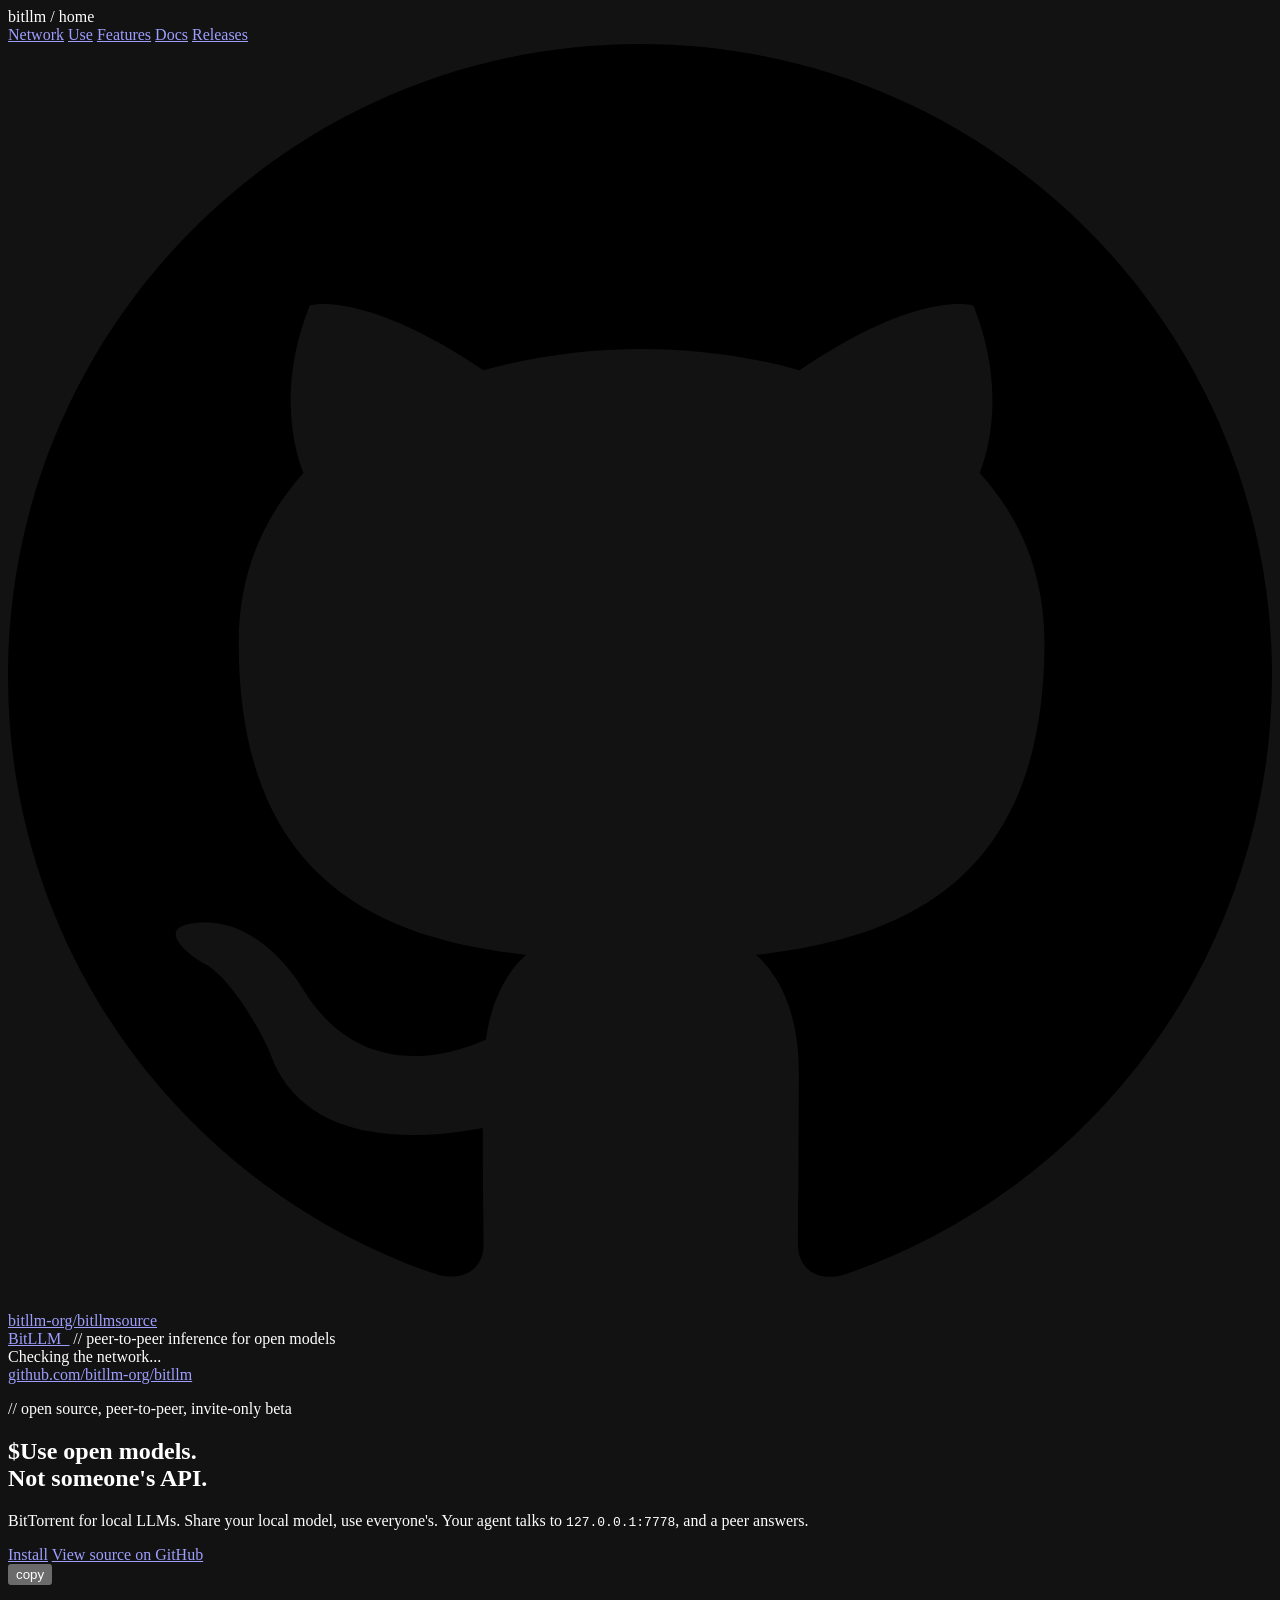
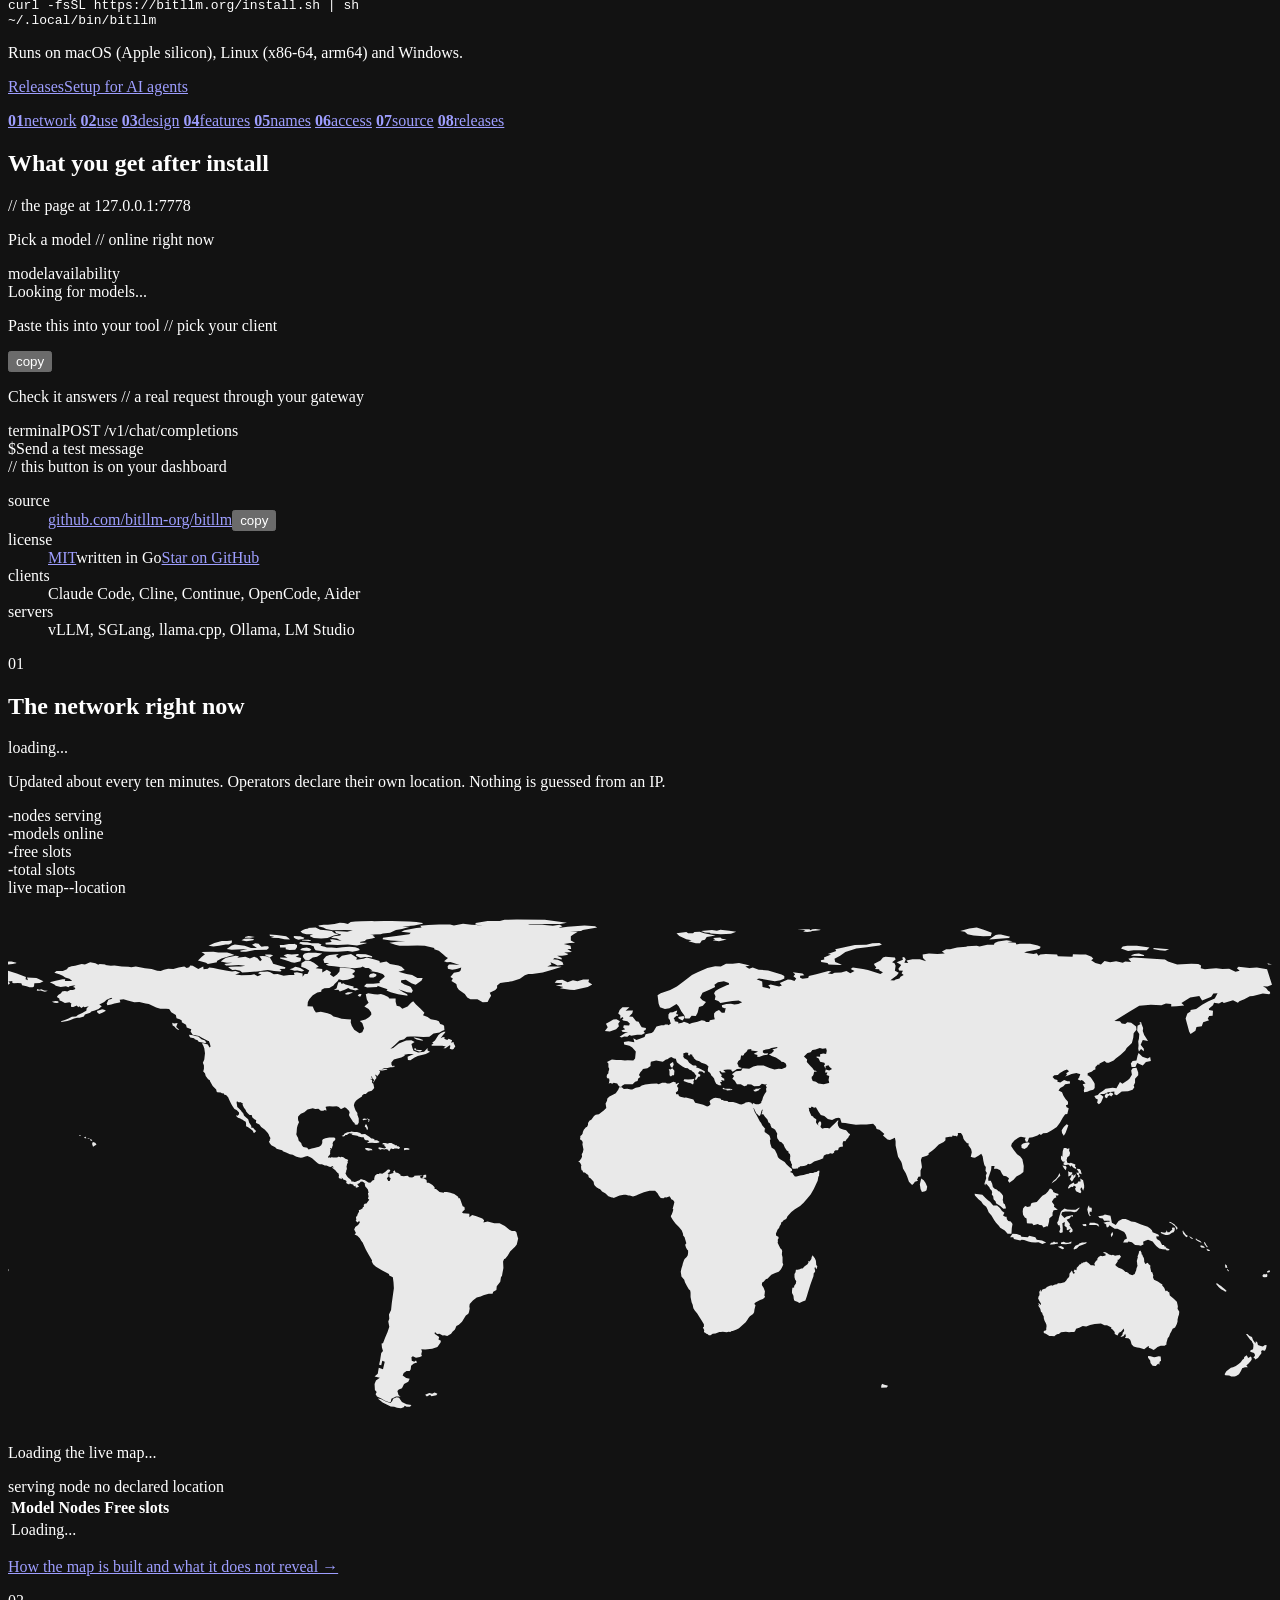
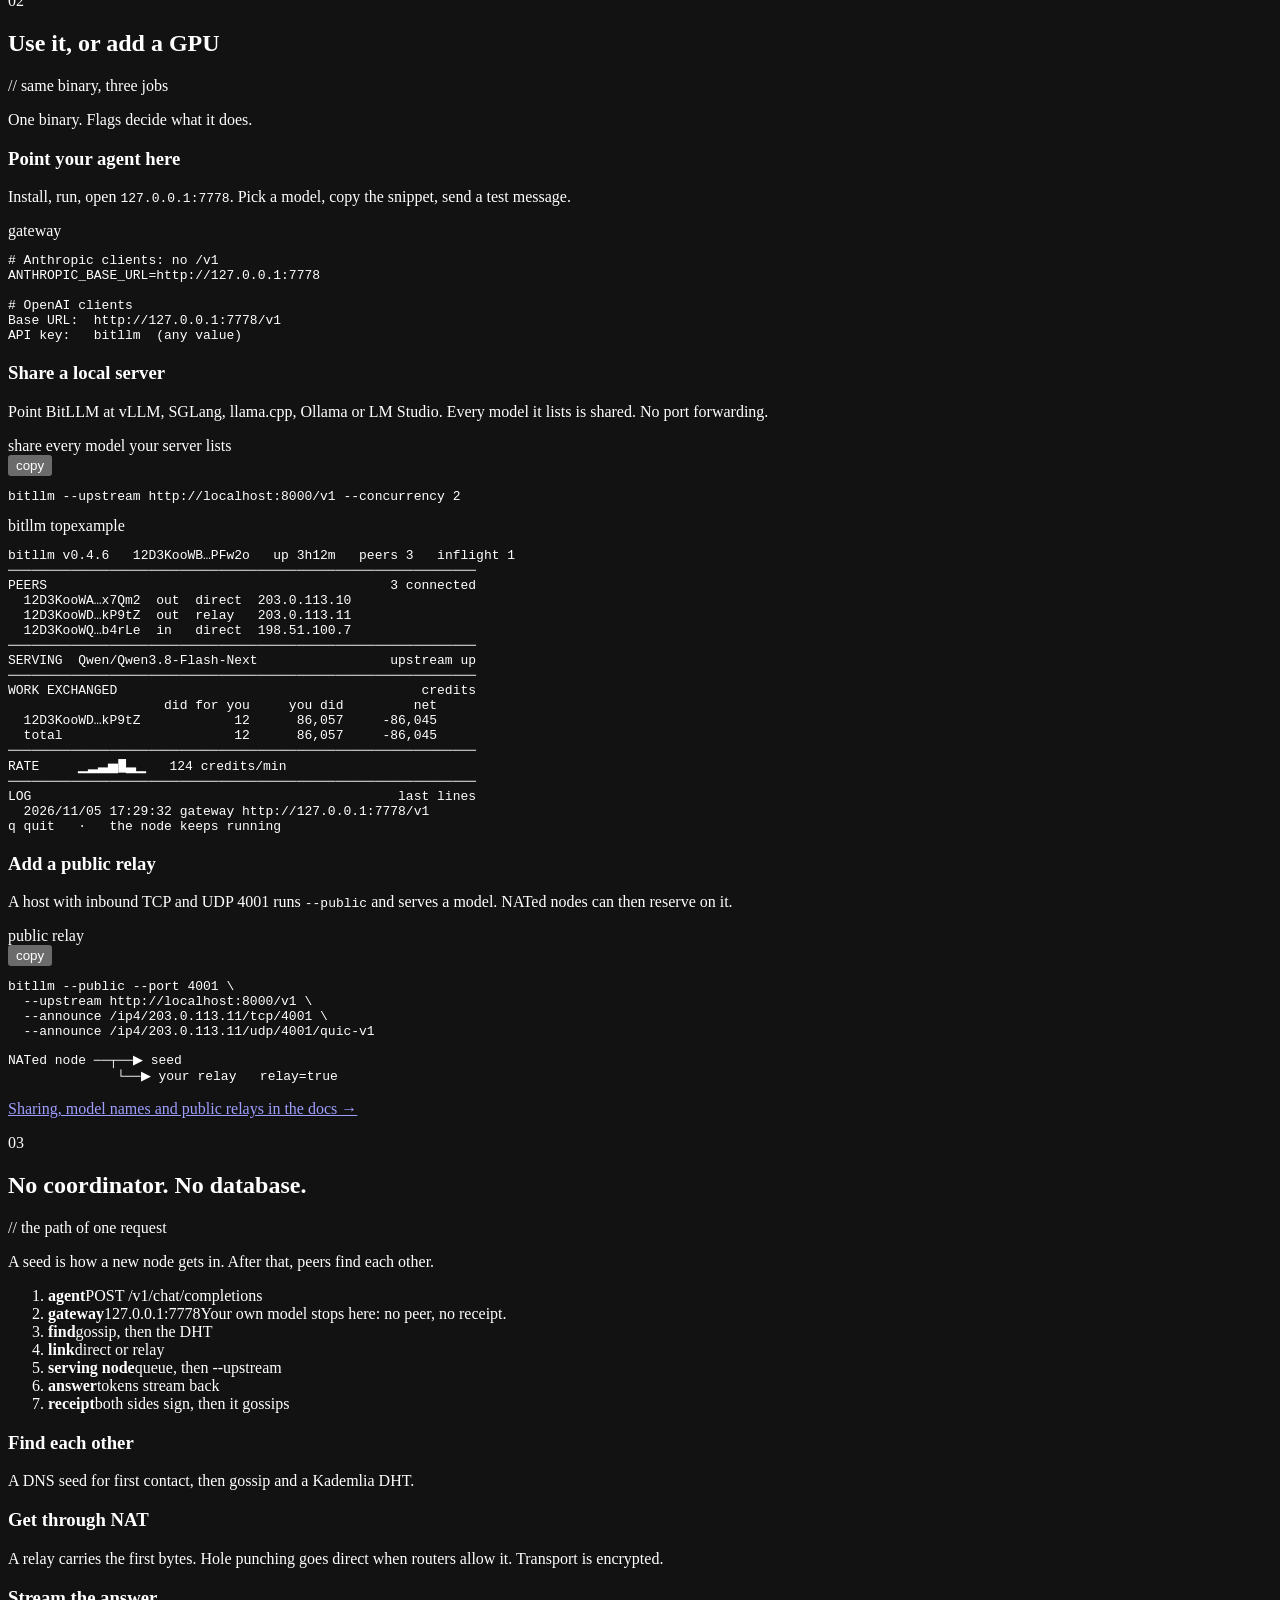
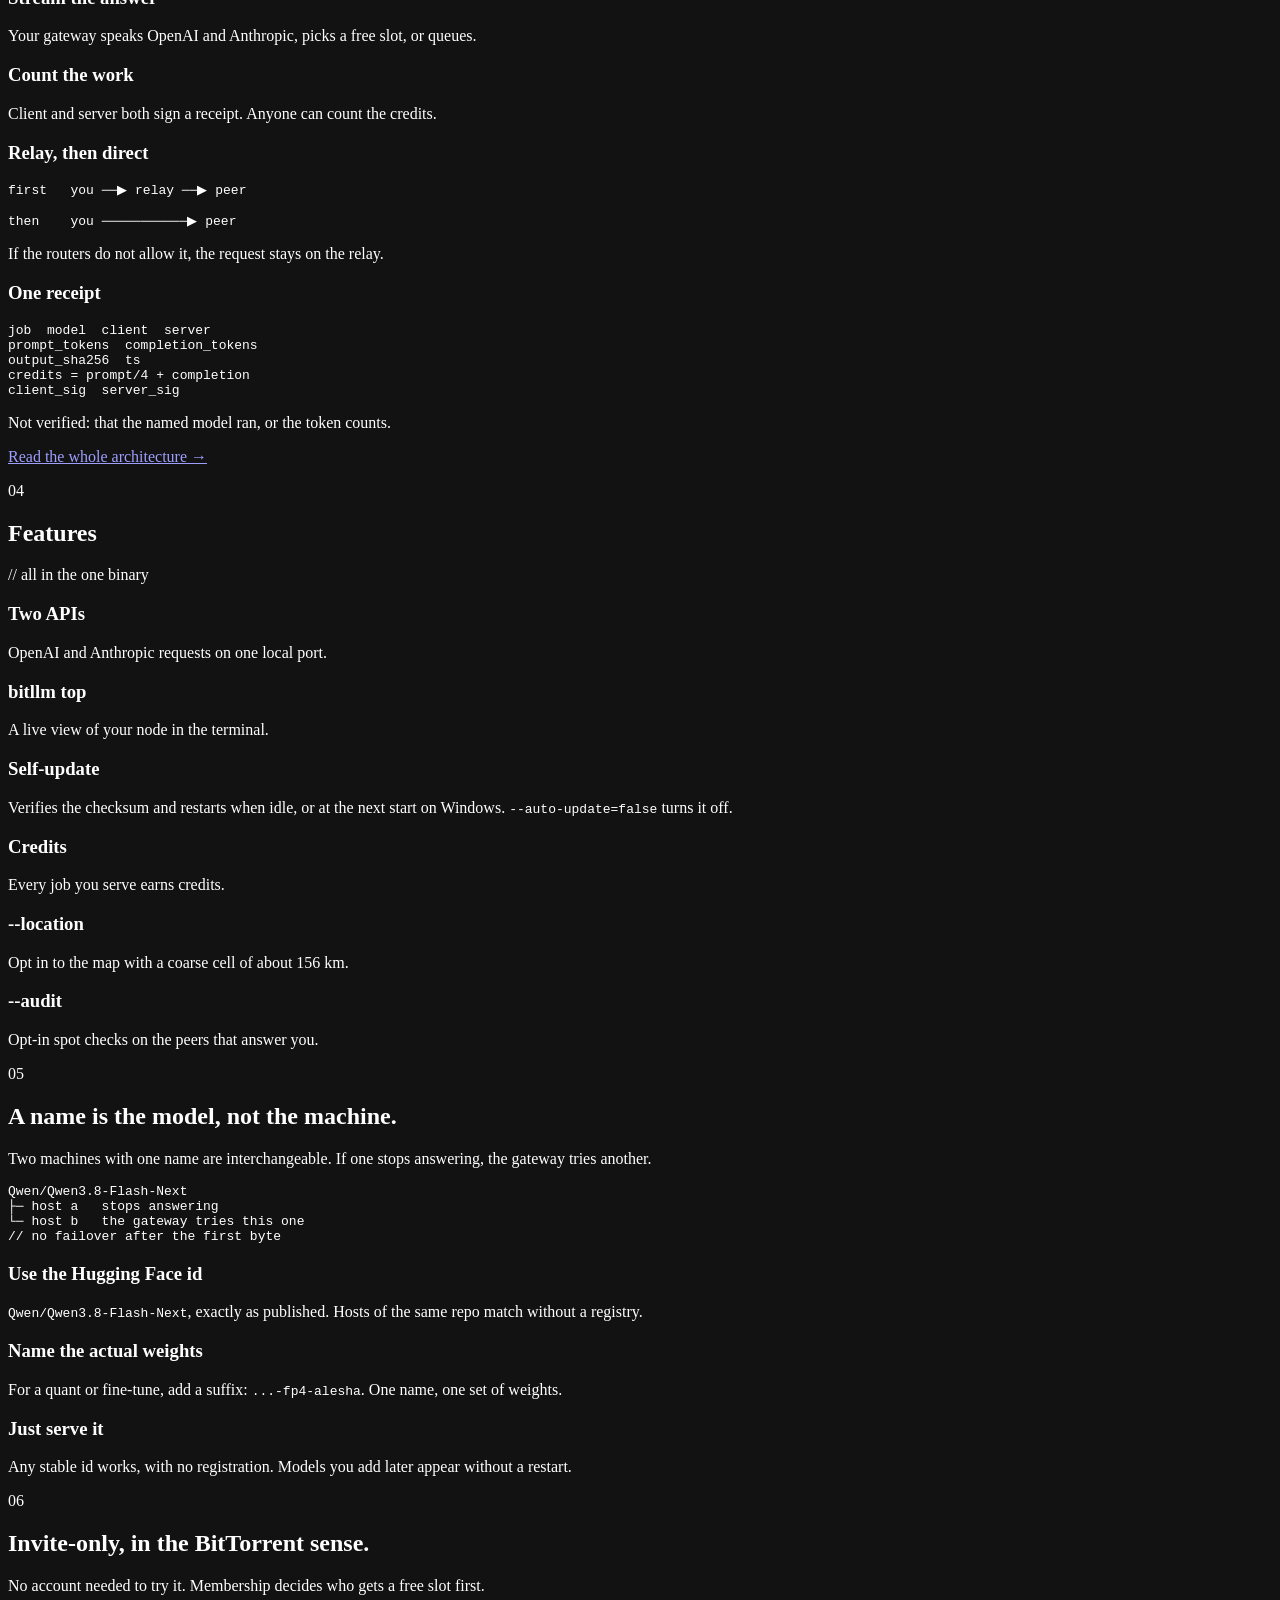
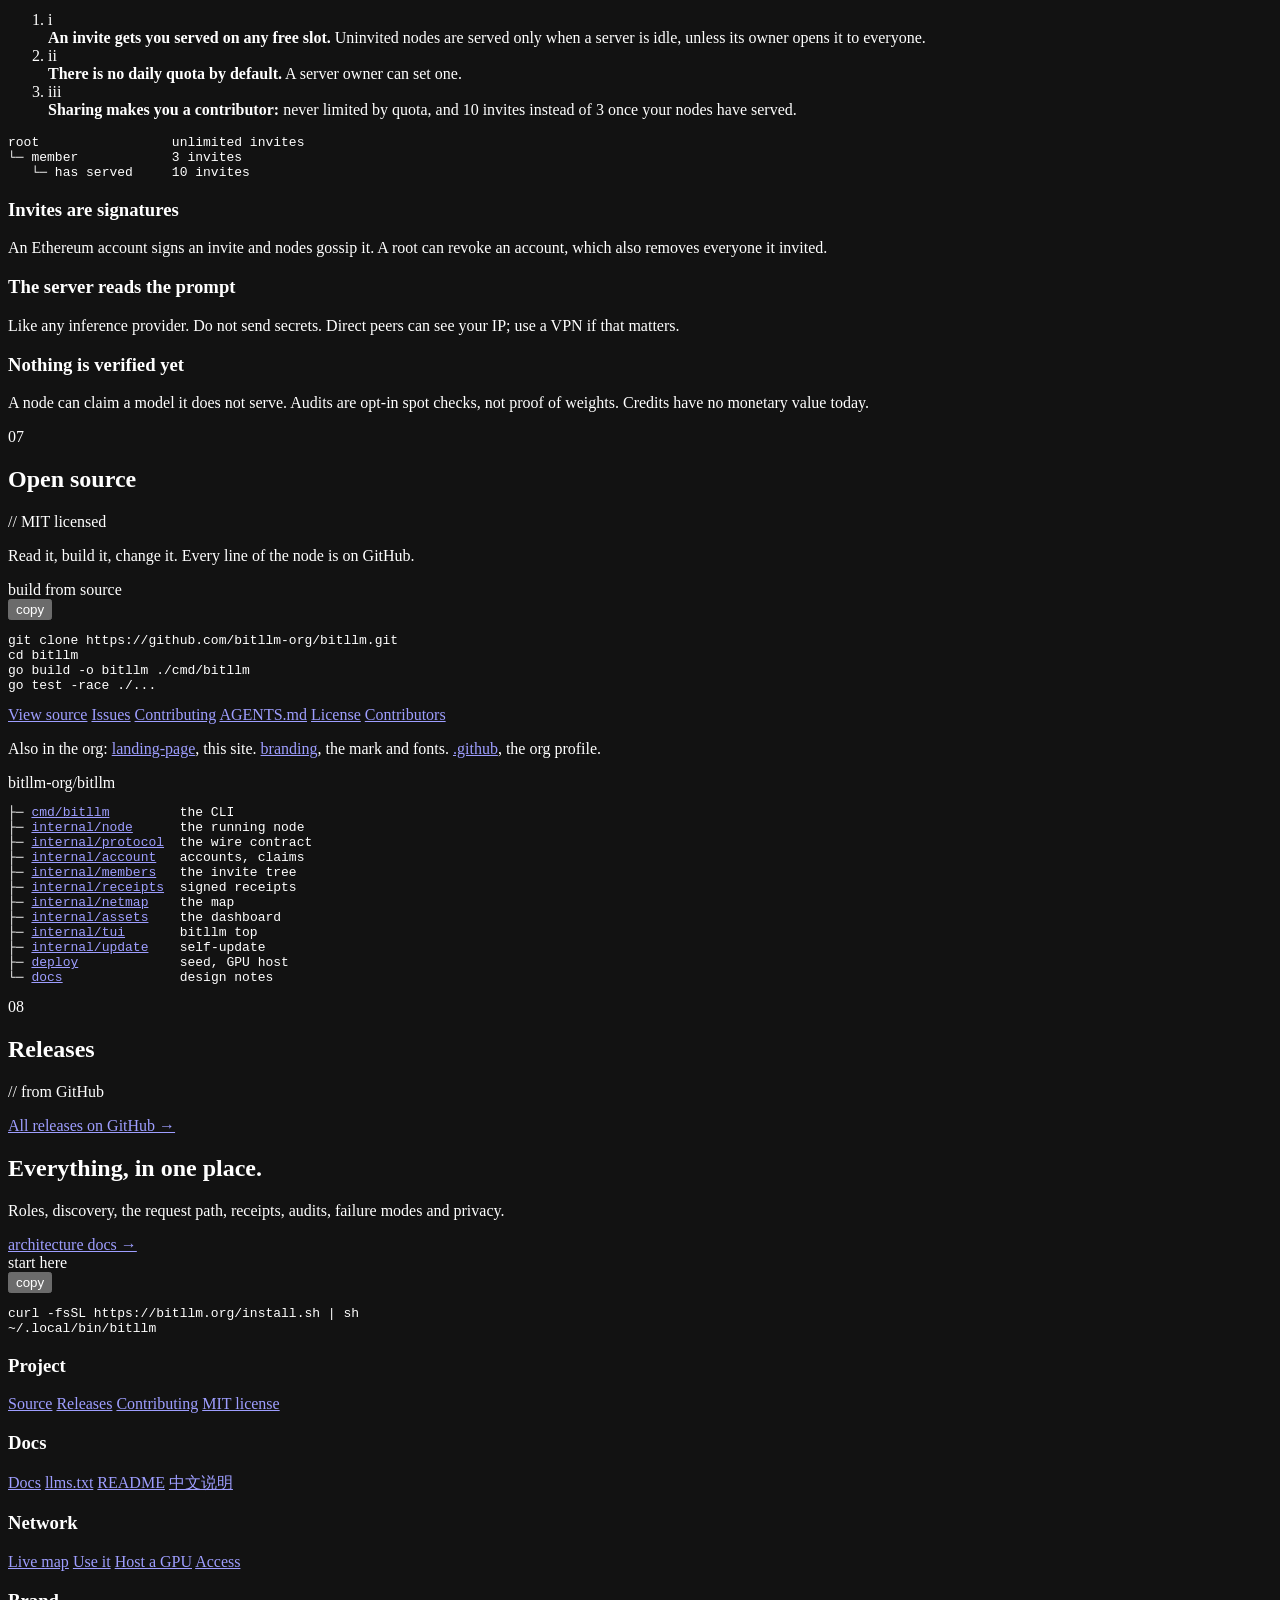
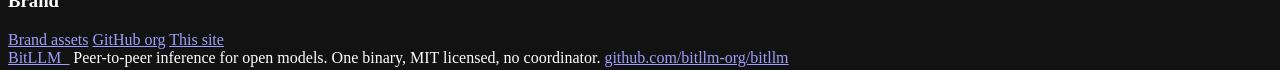
==== public/index.html @ fdf8771f "Move the home page script into its own file" ====
<!doctype html>
<html lang="en">
<head>
<meta charset="utf-8">
<meta name="viewport" content="width=device-width, initial-scale=1, viewport-fit=cover">
<meta name="color-scheme" content="dark">
<title>BitLLM_: peer-to-peer inference for open models</title>
<link rel="canonical" href="https://bitllm.org/">
<meta name="description" content="BitTorrent for local LLMs. Share your local model, use everyone's. One binary, MIT licensed, no coordinator.">
<link rel="icon" href="/favicon.svg" type="image/svg+xml">
<link rel="apple-touch-icon" href="/logo-128.png">
<link rel="alternate" type="text/plain" href="/llms.txt" title="Setup steps for AI agents">
<link rel="preload" href="/fonts/jetbrains-mono-400.woff2" as="font" type="font/woff2" crossorigin>
<link rel="preload" href="/fonts/jetbrains-mono-700.woff2" as="font" type="font/woff2" crossorigin>
<link rel="stylesheet" href="/site.css">
</head>
<body>
<div class="window">
  <div class="titlebar">
    <span class="lights" aria-hidden="true"><i></i><i></i><i></i></span>
    <span class="win-title">bitllm <span class="sep">/</span> home</span>
    <nav class="tnav" aria-label="Site">
      <a href="#network">Network</a>
      <a href="#use">Use</a>
      <a href="#features">Features</a>
      <a href="/docs/">Docs</a>
      <a href="#releases">Releases</a>
    </nav>
    <a class="gh" href="https://github.com/bitllm-org/bitllm" aria-label="Source on GitHub: bitllm-org/bitllm">
      <svg viewBox="0 0 16 16" aria-hidden="true"><path d="M8 0C3.58 0 0 3.58 0 8c0 3.54 2.29 6.53 5.47 7.59.4.07.55-.17.55-.38 0-.19-.01-.82-.01-1.49-2.01.37-2.53-.49-2.69-.94-.09-.23-.48-.94-.82-1.13-.28-.15-.68-.52-.01-.53.63-.01 1.08.58 1.23.82.72 1.21 1.87.87 2.33.66.07-.52.28-.87.51-1.07-1.78-.2-3.64-.89-3.64-3.95 0-.87.31-1.59.82-2.15-.08-.2-.36-1.02.08-2.12 0 0 .67-.21 2.2.82.64-.18 1.32-.27 2-.27.68 0 1.36.09 2 .27 1.53-1.04 2.2-.82 2.2-.82.44 1.1.16 1.92.08 2.12.51.56.82 1.27.82 2.15 0 3.07-1.87 3.75-3.65 3.95.29.25.54.73.54 1.48 0 1.07-.01 1.93-.01 2.2 0 .21.15.46.55.38A8.013 8.013 0 0016 8c0-4.42-3.58-8-8-8z"/></svg>
      <span class="long">bitllm-org/bitllm</span><span class="short">source</span>
      <span class="ver" data-version hidden></span>
    </a>
  </div>

  <div class="page">
    <header class="site-header">
      <div class="brand">
        <a class="wordmark" href="/">BitLLM<span class="caret" aria-hidden="true">_</span></a>
        <span class="tagline">// peer-to-peer inference for open models</span>
      </div>
      <div class="net" id="net"><i class="dot" aria-hidden="true"></i><span id="net-text">Checking the network...</span></div>
      <a class="peer" href="https://github.com/bitllm-org/bitllm">github.com/bitllm-org/bitllm</a>
    </header>

    <section class="hero">
      <p class="comment">// open source, peer-to-peer, invite-only beta</p>
      <h1><span class="prompt" aria-hidden="true">$</span><span>Use open models.<br>Not someone's API.</span></h1>
      <p class="lede">BitTorrent for local LLMs. Share your local model, use everyone's. Your agent talks to <code>127.0.0.1:7778</code>, and a peer answers.</p>
      <div class="cta">
        <a class="btn" href="#install">Install</a>
        <a class="btn line" href="https://github.com/bitllm-org/bitllm">View source on GitHub</a>
      </div>

      <div class="editor" id="install">
        <div class="editor-bar">
          <div class="tabs" role="tablist" aria-label="Install"></div>
          <button class="copy" type="button">copy</button>
        </div>
        <div class="code">
          <pre class="gutter" aria-hidden="true"></pre>
          <pre class="snip">curl -fsSL https://bitllm.org/install.sh | sh
~/.local/bin/bitllm</pre>
        </div>
      </div>
      <p class="note">Runs on macOS (Apple silicon), Linux (x86-64, arm64) and Windows.</p>
      <p class="alts"><a href="https://github.com/bitllm-org/bitllm/releases/latest">Releases</a><a href="/llms.txt">Setup for AI agents</a></p>

      <nav class="flow" aria-label="Sections">
        <a href="#network"><b>01</b>network</a>
        <a href="#use"><b>02</b>use</a>
        <a href="#how"><b>03</b>design</a>
        <a href="#features"><b>04</b>features</a>
        <a href="#models"><b>05</b>names</a>
        <a href="#access"><b>06</b>access</a>
        <a href="#source"><b>07</b>source</a>
        <a href="#releases"><b>08</b>releases</a>
      </nav>
    </section>

    <section class="step" id="dashboard">
      <div class="step-head">
        <h2>What you get after install</h2>
        <span class="head-meta">// the page at 127.0.0.1:7778</span>
      </div>
      <p class="mini">Pick a model <span class="head-meta" id="models-meta">// online right now</span></p>
      <div class="inventory">
        <div class="list-head" aria-hidden="true"><span></span><span>model</span><span>availability</span></div>
        <div id="model-list" role="radiogroup" aria-label="Models on the network"><div class="empty">Looking for models...</div></div>
      </div>
      <p class="mini">Paste this into your tool <span class="head-meta">// pick your client</span></p>
      <div class="editor" id="client">
        <div class="editor-bar">
          <div class="tabs" role="tablist" aria-label="Client"></div>
          <button class="copy" type="button">copy</button>
        </div>
        <div class="code">
          <pre class="gutter" aria-hidden="true"></pre>
          <pre class="snip"></pre>
        </div>
      </div>
      <p class="mini">Check it answers <span class="head-meta">// a real request through your gateway</span></p>
      <div class="console">
        <div class="console-bar"><span>terminal</span><span>POST /v1/chat/completions</span></div>
        <div class="console-body">
          <div class="cmdline"><span class="ps1" aria-hidden="true">$</span><span class="run">Send a test message</span></div>
          <div class="result"><span class="dim">// this button is on your dashboard</span></div>
        </div>
      </div>
    </section>

    <section class="step" aria-label="Repository">
      <dl class="strip">
        <dt>source</dt>
        <dd><a href="https://github.com/bitllm-org/bitllm">github.com/bitllm-org/bitllm</a><button class="copy-url" type="button" data-copy="https://github.com/bitllm-org/bitllm">copy</button></dd>
        <dt>license</dt>
        <dd><a href="https://github.com/bitllm-org/bitllm/blob/main/LICENSE">MIT</a><span>written in Go</span><span data-version-row hidden>latest release <a data-version-link href="https://github.com/bitllm-org/bitllm/releases/latest"></a></span><a href="https://github.com/bitllm-org/bitllm/stargazers">Star on GitHub</a></dd>
        <dt>clients</dt>
        <dd>Claude Code, Cline, Continue, OpenCode, Aider</dd>
        <dt>servers</dt>
        <dd>vLLM, SGLang, llama.cpp, Ollama, LM Studio</dd>
      </dl>
    </section>

    <section class="step" id="network">
      <div class="step-head">
        <span class="num">01</span>
        <h2>The network right now</h2>
        <span class="head-meta" id="map-time">loading...</span>
      </div>
      <p class="sub">Updated about every ten minutes. Operators declare their own location. Nothing is guessed from an IP.</p>

      <div class="stats" aria-label="Live network totals">
        <div class="stat"><b class="big" id="stat-nodes">-</b><span>nodes serving</span></div>
        <div class="stat"><b class="big" id="stat-models">-</b><span>models online</span></div>
        <div class="stat"><b class="big" id="stat-free">-</b><span>free slots</span></div>
        <div class="stat"><b class="big" id="stat-slots">-</b><span>total slots</span></div>
      </div>

      <div class="map-card">
        <div class="console-bar"><span class="live off" id="map-live"><i aria-hidden="true"></i> live map</span><span>--location</span></div>
        <div class="map">
          <svg id="map-svg" viewBox="0 0 360 150" preserveAspectRatio="xMidYMid meet" role="img" aria-label="Map of nodes serving models now, grouped by declared region">
            <image href="/world.svg" x="0" y="0" width="360" height="150"/>
            <g id="map-dots"></g>
          </svg>
        </div>
        <p class="map-note" id="map-note">Loading the live map...</p>
        <div class="legend">
          <span><i class="share"></i> serving node</span>
          <span><i class="unloc"></i> no declared location</span>
        </div>
      </div>

      <div class="table-wrap" aria-label="Models online now">
        <table>
          <thead><tr><th>Model</th><th class="n">Nodes</th><th class="n">Free slots</th></tr></thead>
          <tbody id="map-models"><tr><td colspan="3">Loading...</td></tr></tbody>
        </table>
      </div>
      <p class="more"><a href="/docs/#map">How the map is built and what it does not reveal →</a></p>
    </section>

    <section class="step" id="use">
      <div class="step-head">
        <span class="num">02</span>
        <h2>Use it, or add a GPU</h2>
        <span class="head-meta">// same binary, three jobs</span>
      </div>
      <p class="sub">One binary. Flags decide what it does.</p>

      <div class="duo">
        <div>
          <h3>Point your agent here</h3>
          <p>Install, run, open <code>127.0.0.1:7778</code>. Pick a model, copy the snippet, send a test message.</p>
        </div>
        <div class="editor">
          <div class="editor-bar"><div class="tabs"><span class="file">gateway</span></div></div>
          <div class="code">
            <pre class="gutter" aria-hidden="true"></pre>
            <pre class="snip" data-hl># Anthropic clients: no /v1
ANTHROPIC_BASE_URL=http://127.0.0.1:7778

# OpenAI clients
Base URL:  http://127.0.0.1:7778/v1
API key:   bitllm  (any value)</pre>
          </div>
        </div>
      </div>

      <div class="duo flip">
        <div>
          <h3>Share a local server</h3>
          <p>Point BitLLM at vLLM, SGLang, llama.cpp, Ollama or LM Studio. Every model it lists is shared. No port forwarding.</p>
          
        </div>
        <div>
          <div class="editor">
            <div class="editor-bar"><div class="tabs"><span class="file">share every model your server lists</span></div><button class="copy" type="button">copy</button></div>
            <div class="code">
              <pre class="gutter" aria-hidden="true"></pre>
              <pre class="snip" data-hl>bitllm --upstream http://localhost:8000/v1 --concurrency 2</pre>
            </div>
          </div>
          <div class="console gap">
            <div class="console-bar"><span>bitllm top</span><span>example</span></div>
            <div class="console-body"><pre class="draw top" role="img" aria-label="Example of the bitllm top terminal view: peers, what this node serves, work exchanged, credit rate and the log."><span class="i">bitllm v0.4.6</span>   12D3KooWB…PFw2o   up 3h12m   peers 3   inflight 1
<span class="d">────────────────────────────────────────────────────────────</span>
<span class="i">PEERS</span>                                            3 connected
  12D3KooWA…x7Qm2  out  direct  203.0.113.10
  12D3KooWD…kP9tZ  out  relay   203.0.113.11
  12D3KooWQ…b4rLe  in   direct  198.51.100.7
<span class="d">────────────────────────────────────────────────────────────</span>
<span class="i">SERVING</span>  Qwen/Qwen3.8-Flash-Next                 upstream up
<span class="d">────────────────────────────────────────────────────────────</span>
<span class="i">WORK EXCHANGED</span>                                       credits
                    did for you     you did         net
  12D3KooWD…kP9tZ            12      86,057     -86,045
  total                      12      86,057     -86,045
<span class="d">────────────────────────────────────────────────────────────</span>
<span class="i">RATE</span>     ▁▂▃▅█▃▁   124 credits/min
<span class="d">────────────────────────────────────────────────────────────</span>
<span class="i">LOG</span>                                               last lines
  2026/11/05 17:29:32 gateway http://127.0.0.1:7778/v1
<span class="d">q quit   ·   the node keeps running</span></pre></div>
          </div>
        </div>
      </div>

      <div class="duo">
        <div>
          <h3>Add a public relay</h3>
          <p>A host with inbound TCP and UDP 4001 runs <code>--public</code> and serves a model. NATed nodes can then reserve on it.</p>
        </div>
        <div>
          <div class="editor">
            <div class="editor-bar"><div class="tabs"><span class="file">public relay</span></div><button class="copy" type="button">copy</button></div>
            <div class="code">
              <pre class="gutter" aria-hidden="true"></pre>
              <pre class="snip" data-hl>bitllm --public --port 4001 \
  --upstream http://localhost:8000/v1 \
  --announce /ip4/203.0.113.11/tcp/4001 \
  --announce /ip4/203.0.113.11/udp/4001/quic-v1</pre>
            </div>
          </div>
          <div class="console gap">
            <div class="console-body"><pre class="draw" role="img" aria-label="A NATed node reserves on the seed and on your public relay.">NATed node <span class="d">──┬──▶</span> seed
              <span class="d">└──▶</span> <span class="i">your relay</span>   <span class="d">relay=true</span></pre></div>
          </div>
        </div>
      </div>
      <p class="more"><a href="/docs/#serving">Sharing, model names and public relays in the docs →</a></p>
    </section>

    <section class="step" id="how">
      <div class="step-head">
        <span class="num">03</span>
        <h2>No coordinator. No database.</h2>
        <span class="head-meta">// the path of one request</span>
      </div>
      <p class="sub">A seed is how a new node gets in. After that, peers find each other.</p>

      <ol class="path" aria-label="The path of one request">
        <li><b>agent</b><span>POST /v1/chat/completions</span></li>
        <li><b>gateway</b><span>127.0.0.1:7778</span><span class="aside">Your own model stops here: no peer, no receipt.</span></li>
        <li><b>find</b><span>gossip, then the DHT</span></li>
        <li><b>link</b><span>direct or relay</span></li>
        <li><b>serving node</b><span>queue, then --upstream</span></li>
        <li><b>answer</b><span>tokens stream back</span></li>
        <li><b>receipt</b><span>both sides sign, then it gossips</span></li>
      </ol>

      <div class="grid two gap">
        <div class="card">
          <h3>Find each other</h3>
          <p>A DNS seed for first contact, then gossip and a Kademlia DHT.</p>
        </div>
        <div class="card">
          <h3>Get through NAT</h3>
          <p>A relay carries the first bytes. Hole punching goes direct when routers allow it. Transport is encrypted.</p>
        </div>
        <div class="card">
          <h3>Stream the answer</h3>
          <p>Your gateway speaks OpenAI and Anthropic, picks a free slot, or queues.</p>
        </div>
        <div class="card">
          <h3>Count the work</h3>
          <p>Client and server both sign a receipt. Anyone can count the credits.</p>
        </div>
      </div>

      <div class="grid two gap">
        <div class="card">
          <h3>Relay, then direct</h3>
          <pre class="draw" role="img" aria-label="First the request goes through a relay. If hole punching works, the peers connect directly."><span class="d">first</span>   you <span class="d">──▶</span> relay <span class="d">──▶</span> peer

<span class="d">then</span>    you <span class="d">───────────▶</span> peer</pre>
          <p class="note">If the routers do not allow it, the request stays on the relay.</p>
        </div>
        <div class="card">
          <h3>One receipt</h3>
          <pre class="draw" aria-label="The fields of a receipt"><span class="i">job  model  client  server</span>
<span class="i">prompt_tokens  completion_tokens</span>
<span class="i">output_sha256  ts</span>
credits = prompt/4 + completion
<span class="d">client_sig  server_sig</span></pre>
          <p class="note">Not verified: that the named model ran, or the token counts.</p>
        </div>
      </div>
      <p class="more"><a href="/docs/">Read the whole architecture →</a></p>
    </section>

    <section class="step" id="features">
      <div class="step-head">
        <span class="num">04</span>
        <h2>Features</h2>
        <span class="head-meta">// all in the one binary</span>
      </div>
      <div class="grid three">
        <div class="card"><h3>Two APIs</h3><p>OpenAI and Anthropic requests on one local port.</p></div>
        <div class="card"><h3>bitllm top</h3><p>A live view of your node in the terminal.</p></div>
        <div class="card"><h3>Self-update</h3><p>Verifies the checksum and restarts when idle, or at the next start on Windows. <code>--auto-update=false</code> turns it off.</p></div>
        <div class="card"><h3>Credits</h3><p>Every job you serve earns credits.</p></div>
        <div class="card"><h3>--location</h3><p>Opt in to the map with a coarse cell of about 156 km.</p></div>
        <div class="card"><h3>--audit</h3><p>Opt-in spot checks on the peers that answer you.</p></div>
      </div>
    </section>

    <section class="step" id="models">
      <div class="step-head">
        <span class="num">05</span>
        <h2>A name is the model, not the machine.</h2>
      </div>
      <p class="sub">Two machines with one name are interchangeable. If one stops answering, the gateway tries another.</p>

      <div class="console">
        <div class="console-body"><pre class="draw" role="img" aria-label="Two hosts announce one model name. If the first stops answering, the gateway tries the second."><span class="i">Qwen/Qwen3.8-Flash-Next</span>
<span class="d">├─</span> host a   stops answering
<span class="d">└─</span> host b   the gateway tries this one
<span class="d">// no failover after the first byte</span></pre></div>
      </div>

      <div class="grid three gap">
        <div class="card">
          <h3>Use the Hugging Face id</h3>
          <p><code>Qwen/Qwen3.8-Flash-Next</code>, exactly as published. Hosts of the same repo match without a registry.</p>
        </div>
        <div class="card">
          <h3>Name the actual weights</h3>
          <p>For a quant or fine-tune, add a suffix: <code>...-fp4-alesha</code>. One name, one set of weights.</p>
        </div>
        <div class="card">
          <h3>Just serve it</h3>
          <p>Any stable id works, with no registration. Models you add later appear without a restart.</p>
        </div>
      </div>
    </section>

    <section class="step" id="access">
      <div class="step-head">
        <span class="num">06</span>
        <h2>Invite-only, in the BitTorrent sense.</h2>
      </div>
      <p class="sub">No account needed to try it. Membership decides who gets a free slot first.</p>

      <ol class="rules">
        <li><span class="n">i</span><div><b>An invite gets you served on any free slot.</b> Uninvited nodes are served only when a server is idle, unless its owner opens it to everyone.</div></li>
        <li><span class="n">ii</span><div><b>There is no daily quota by default.</b> A server owner can set one.</div></li>
        <li><span class="n">iii</span><div><b>Sharing makes you a contributor:</b> never limited by quota, and 10 invites instead of 3 once your nodes have served.</div></li>
      </ol>

      <div class="console gap">
        <div class="console-body"><pre class="draw" role="img" aria-label="The invite tree: a root has unlimited invites, a member has 3, and a member whose nodes have served has 10."><span class="i">root</span>                 <span class="d">unlimited invites</span>
<span class="d">└─</span> <span class="i">member</span>            <span class="d">3 invites</span>
   <span class="d">└─</span> <span class="i">has served</span>     <span class="d">10 invites</span></pre></div>
      </div>

      <div class="grid three gap">
        <div class="card"><h3>Invites are signatures</h3><p>An Ethereum account signs an invite and nodes gossip it. A root can revoke an account, which also removes everyone it invited.</p></div>
        <div class="card"><h3>The server reads the prompt</h3><p>Like any inference provider. Do not send secrets. Direct peers can see your IP; use a VPN if that matters.</p></div>
        <div class="card"><h3>Nothing is verified yet</h3><p>A node can claim a model it does not serve. Audits are opt-in spot checks, not proof of weights. Credits have no monetary value today.</p></div>
      </div>
    </section>

    <section class="step" id="source">
      <div class="step-head">
        <span class="num">07</span>
        <h2>Open source</h2>
        <span class="head-meta">// MIT licensed</span>
      </div>
      <p class="sub">Read it, build it, change it. Every line of the node is on GitHub.</p>

      <div class="duo">
        <div>
          <div class="editor">
            <div class="editor-bar"><div class="tabs"><span class="file">build from source</span></div><button class="copy" type="button">copy</button></div>
            <div class="code">
              <pre class="gutter" aria-hidden="true"></pre>
              <pre class="snip" data-hl>git clone https://github.com/bitllm-org/bitllm.git
cd bitllm
go build -o bitllm ./cmd/bitllm
go test -race ./...</pre>
            </div>
          </div>
          <div class="links">
            <a class="btn" href="https://github.com/bitllm-org/bitllm">View source</a>
            <a class="btn line" href="https://github.com/bitllm-org/bitllm/issues">Issues</a>
            <a class="btn line" href="https://github.com/bitllm-org/bitllm/blob/main/CONTRIBUTING.md">Contributing</a>
            <a class="btn line" href="https://github.com/bitllm-org/bitllm/blob/main/AGENTS.md">AGENTS.md</a>
            <a class="btn line" href="https://github.com/bitllm-org/bitllm/blob/main/LICENSE">License</a>
            <a class="btn line" href="https://github.com/bitllm-org/bitllm/graphs/contributors">Contributors</a>
          </div>
          <p class="note">Also in the org: <a href="https://github.com/bitllm-org/landing-page">landing-page</a>, this site. <a href="https://github.com/bitllm-org/branding">branding</a>, the mark and fonts. <a href="https://github.com/bitllm-org/.github">.github</a>, the org profile.</p>
        </div>
        <div class="editor">
          <div class="editor-bar"><div class="tabs"><span class="file">bitllm-org/bitllm</span></div></div>
          <div class="code">
            <pre class="snip" id="tree"><span class="cm">├─</span> <a href="https://github.com/bitllm-org/bitllm/tree/main/cmd/bitllm">cmd/bitllm</a>         <span class="cm">the CLI</span>
<span class="cm">├─</span> <a href="https://github.com/bitllm-org/bitllm/tree/main/internal/node">internal/node</a>      <span class="cm">the running node</span>
<span class="cm">├─</span> <a href="https://github.com/bitllm-org/bitllm/tree/main/internal/protocol">internal/protocol</a>  <span class="cm">the wire contract</span>
<span class="cm">├─</span> <a href="https://github.com/bitllm-org/bitllm/tree/main/internal/account">internal/account</a>   <span class="cm">accounts, claims</span>
<span class="cm">├─</span> <a href="https://github.com/bitllm-org/bitllm/tree/main/internal/members">internal/members</a>   <span class="cm">the invite tree</span>
<span class="cm">├─</span> <a href="https://github.com/bitllm-org/bitllm/tree/main/internal/receipts">internal/receipts</a>  <span class="cm">signed receipts</span>
<span class="cm">├─</span> <a href="https://github.com/bitllm-org/bitllm/tree/main/internal/netmap">internal/netmap</a>    <span class="cm">the map</span>
<span class="cm">├─</span> <a href="https://github.com/bitllm-org/bitllm/tree/main/internal/assets">internal/assets</a>    <span class="cm">the dashboard</span>
<span class="cm">├─</span> <a href="https://github.com/bitllm-org/bitllm/tree/main/internal/tui">internal/tui</a>       <span class="cm">bitllm top</span>
<span class="cm">├─</span> <a href="https://github.com/bitllm-org/bitllm/tree/main/internal/update">internal/update</a>    <span class="cm">self-update</span>
<span class="cm">├─</span> <a href="https://github.com/bitllm-org/bitllm/tree/main/deploy">deploy</a>             <span class="cm">seed, GPU host</span>
<span class="cm">└─</span> <a href="https://github.com/bitllm-org/bitllm/tree/main/docs">docs</a>               <span class="cm">design notes</span></pre>
          </div>
        </div>
      </div>
    </section>

    <section class="step" id="releases">
      <div class="step-head">
        <span class="num">08</span>
        <h2>Releases</h2>
        <span class="head-meta">// from GitHub</span>
      </div>
      <div class="releases" id="rel-list" hidden></div>
      <p class="more"><a href="https://github.com/bitllm-org/bitllm/releases">All releases on GitHub →</a></p>
    </section>

    <section class="step">
      <div class="duo">
        <div>
          <h2>Everything, in one place.</h2>
          <p class="note">Roles, discovery, the request path, receipts, audits, failure modes and privacy.</p>
          <div class="cta"><a class="btn line" href="/docs/">architecture docs →</a></div>
        </div>
        <div class="editor">
          <div class="editor-bar"><div class="tabs"><span class="file">start here</span></div><button class="copy" type="button">copy</button></div>
          <div class="code">
            <pre class="gutter" aria-hidden="true"></pre>
            <pre class="snip" data-hl>curl -fsSL https://bitllm.org/install.sh | sh
~/.local/bin/bitllm</pre>
          </div>
        </div>
      </div>
    </section>

    <div class="columns">
      <nav aria-label="Project">
        <h3>Project</h3>
        <a href="https://github.com/bitllm-org/bitllm">Source</a>
        <a href="https://github.com/bitllm-org/bitllm/releases">Releases</a>
        <a href="https://github.com/bitllm-org/bitllm/blob/main/CONTRIBUTING.md">Contributing</a>
        <a href="https://github.com/bitllm-org/bitllm/blob/main/LICENSE">MIT license</a>
      </nav>
      <nav aria-label="Docs">
        <h3>Docs</h3>
        <a href="/docs/">Docs</a>
        <a href="/llms.txt">llms.txt</a>
        <a href="https://github.com/bitllm-org/bitllm#readme">README</a>
        <a href="https://github.com/bitllm-org/bitllm/blob/main/README.zh.md">中文说明</a>
      </nav>
      <nav aria-label="Network">
        <h3>Network</h3>
        <a href="#network">Live map</a>
        <a href="#use">Use it</a>
        <a href="https://github.com/bitllm-org/bitllm/blob/main/docs/host-a-gpu.md">Host a GPU</a>
        <a href="#access">Access</a>
      </nav>
      <nav aria-label="Brand">
        <h3>Brand</h3>
        <a href="https://github.com/bitllm-org/branding">Brand assets</a>
        <a href="https://github.com/bitllm-org">GitHub org</a>
        <a href="https://github.com/bitllm-org/landing-page">This site</a>
      </nav>
    </div>
  </div>

  <footer class="site-footer">
    <a class="fm" href="/">BitLLM_</a>
    <span>Peer-to-peer inference for open models. One binary, MIT licensed, no coordinator.</span>
    <a class="right" href="https://github.com/bitllm-org/bitllm">github.com/bitllm-org/bitllm</a>
  </footer>
</div>

<script src="/home.js"></script>
</body>
</html>
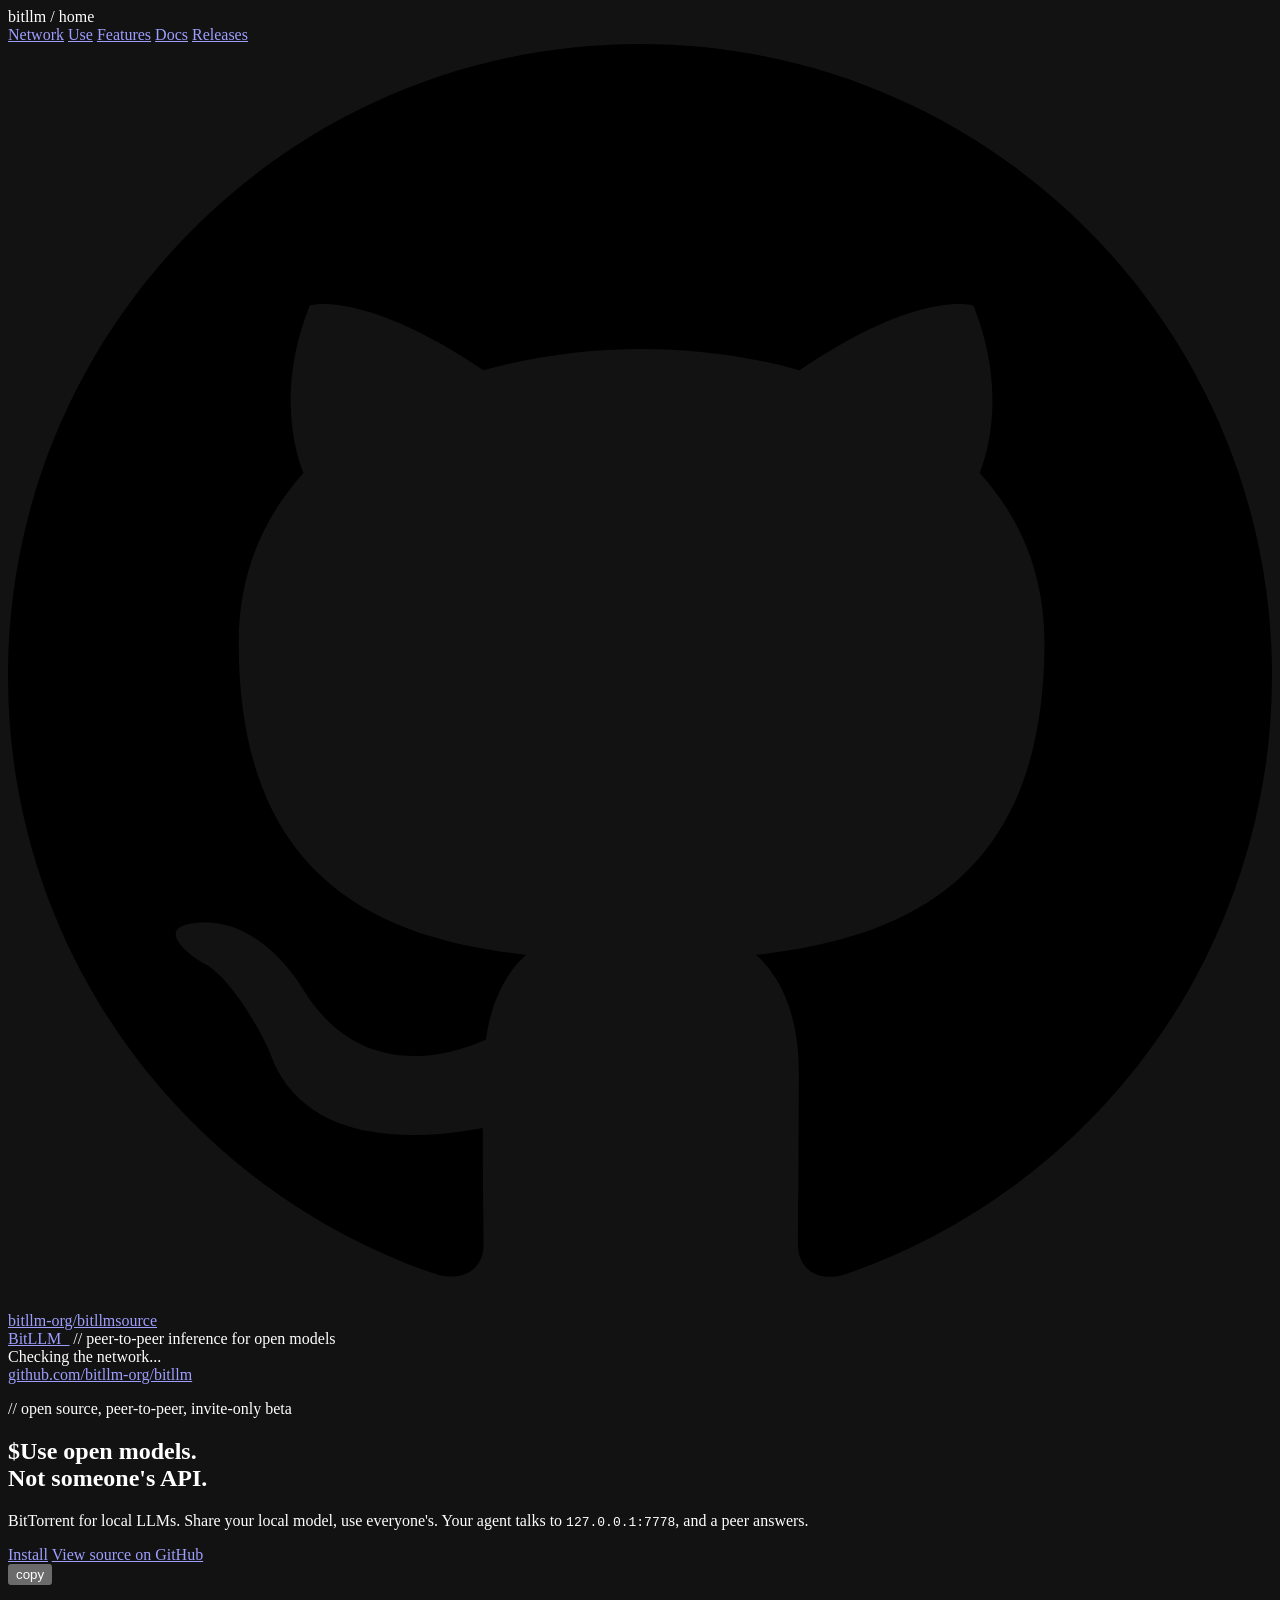
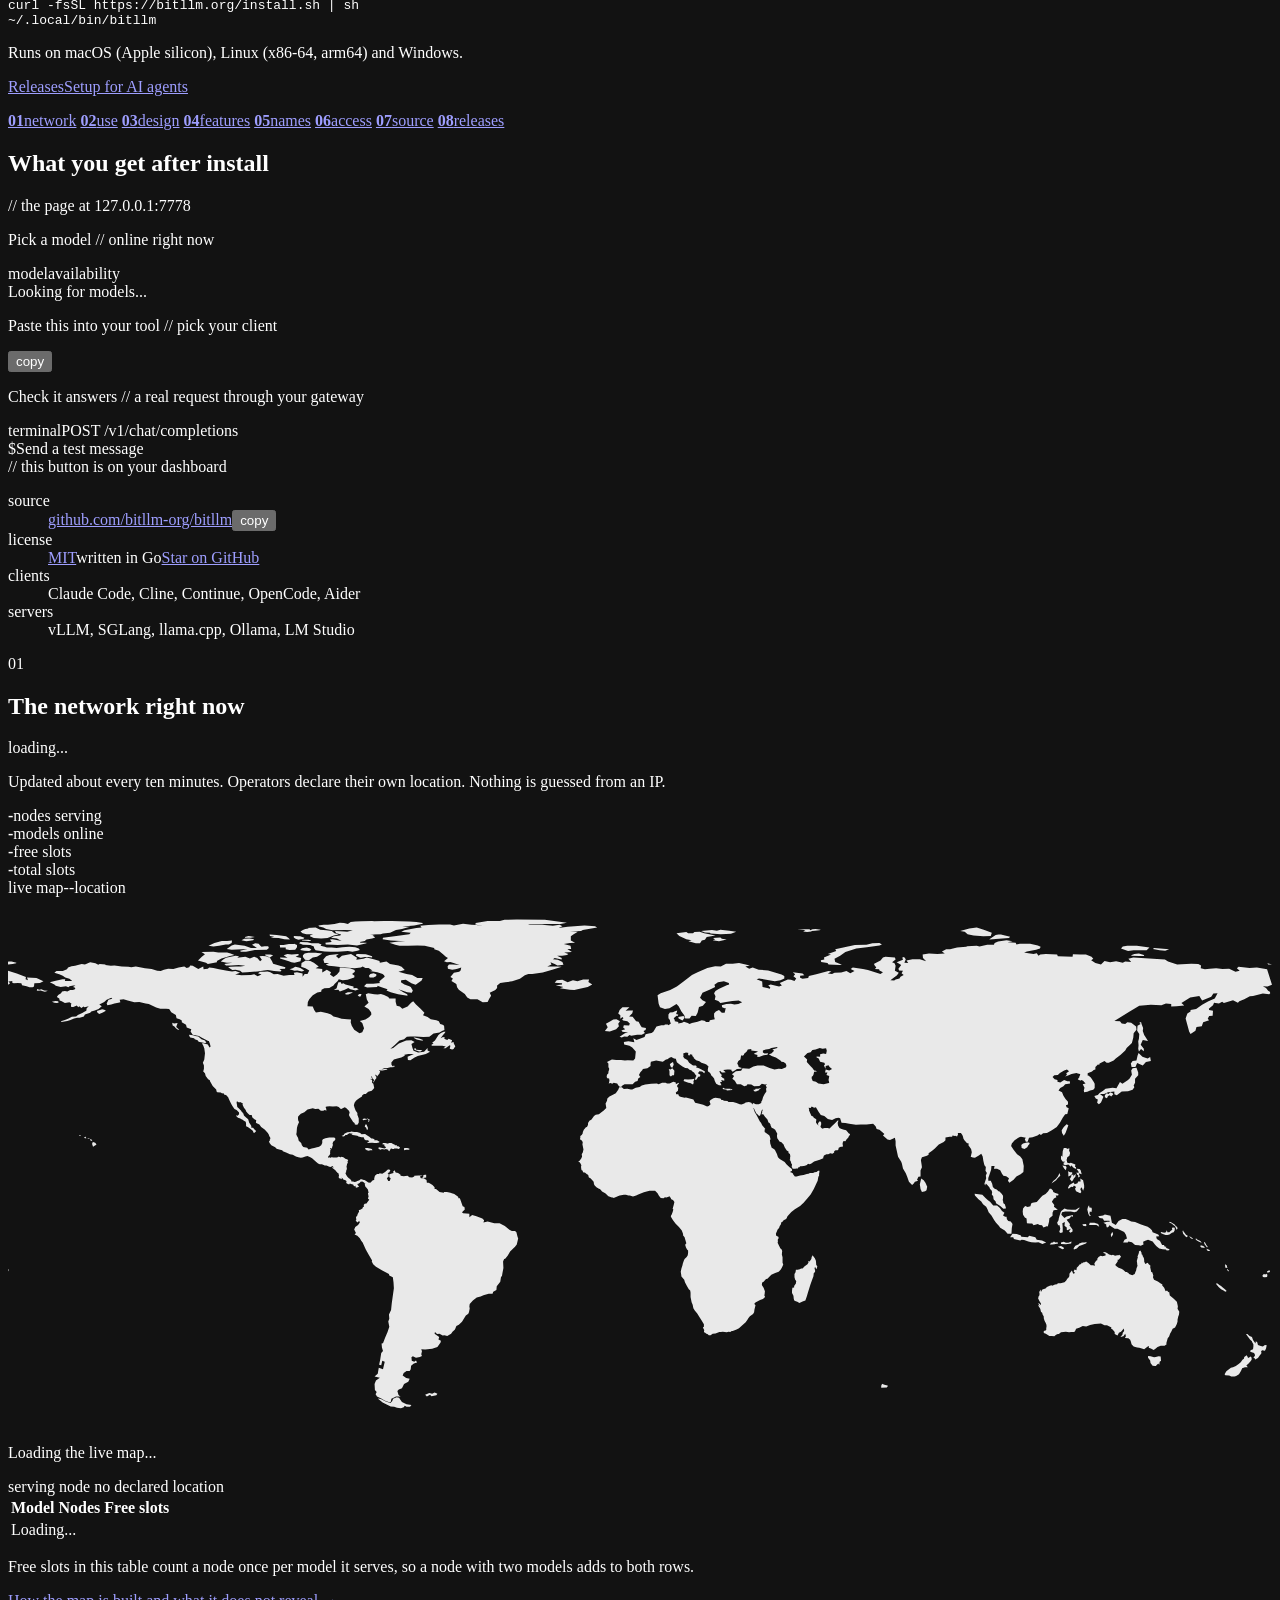
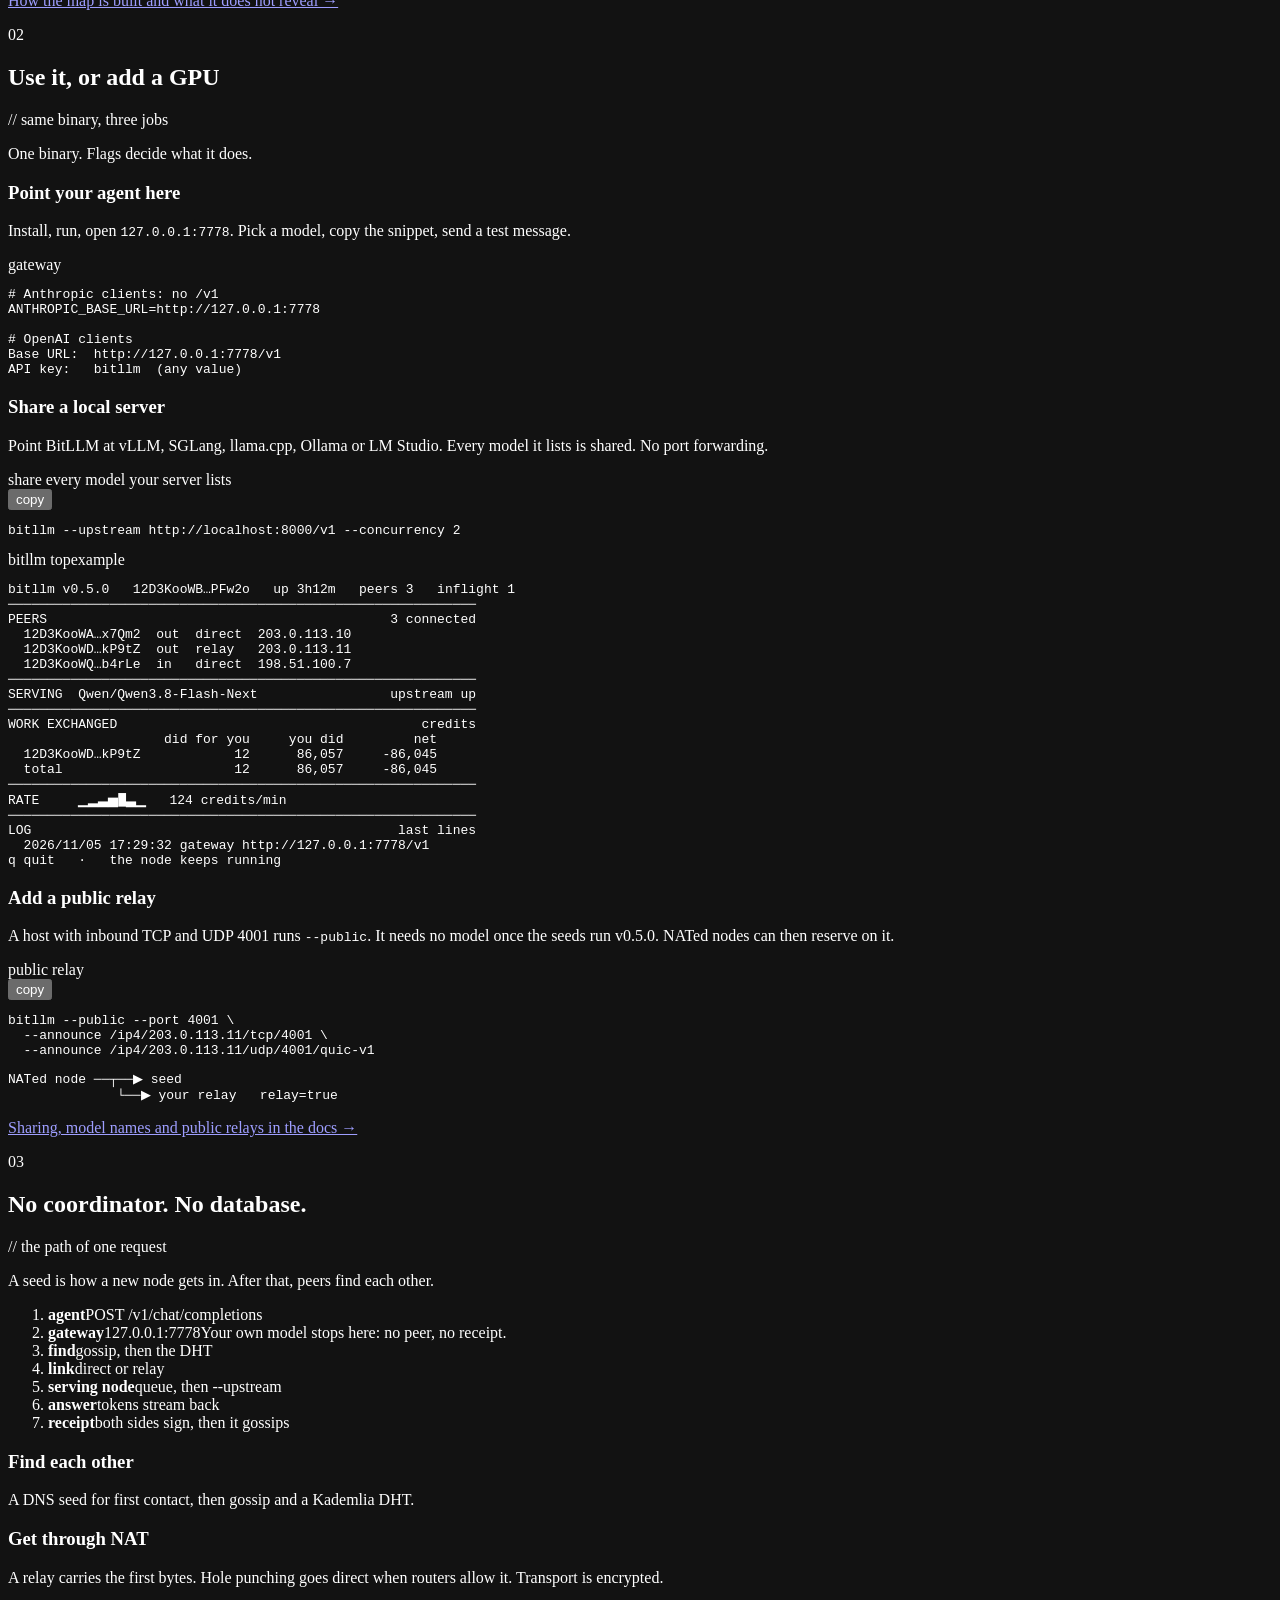
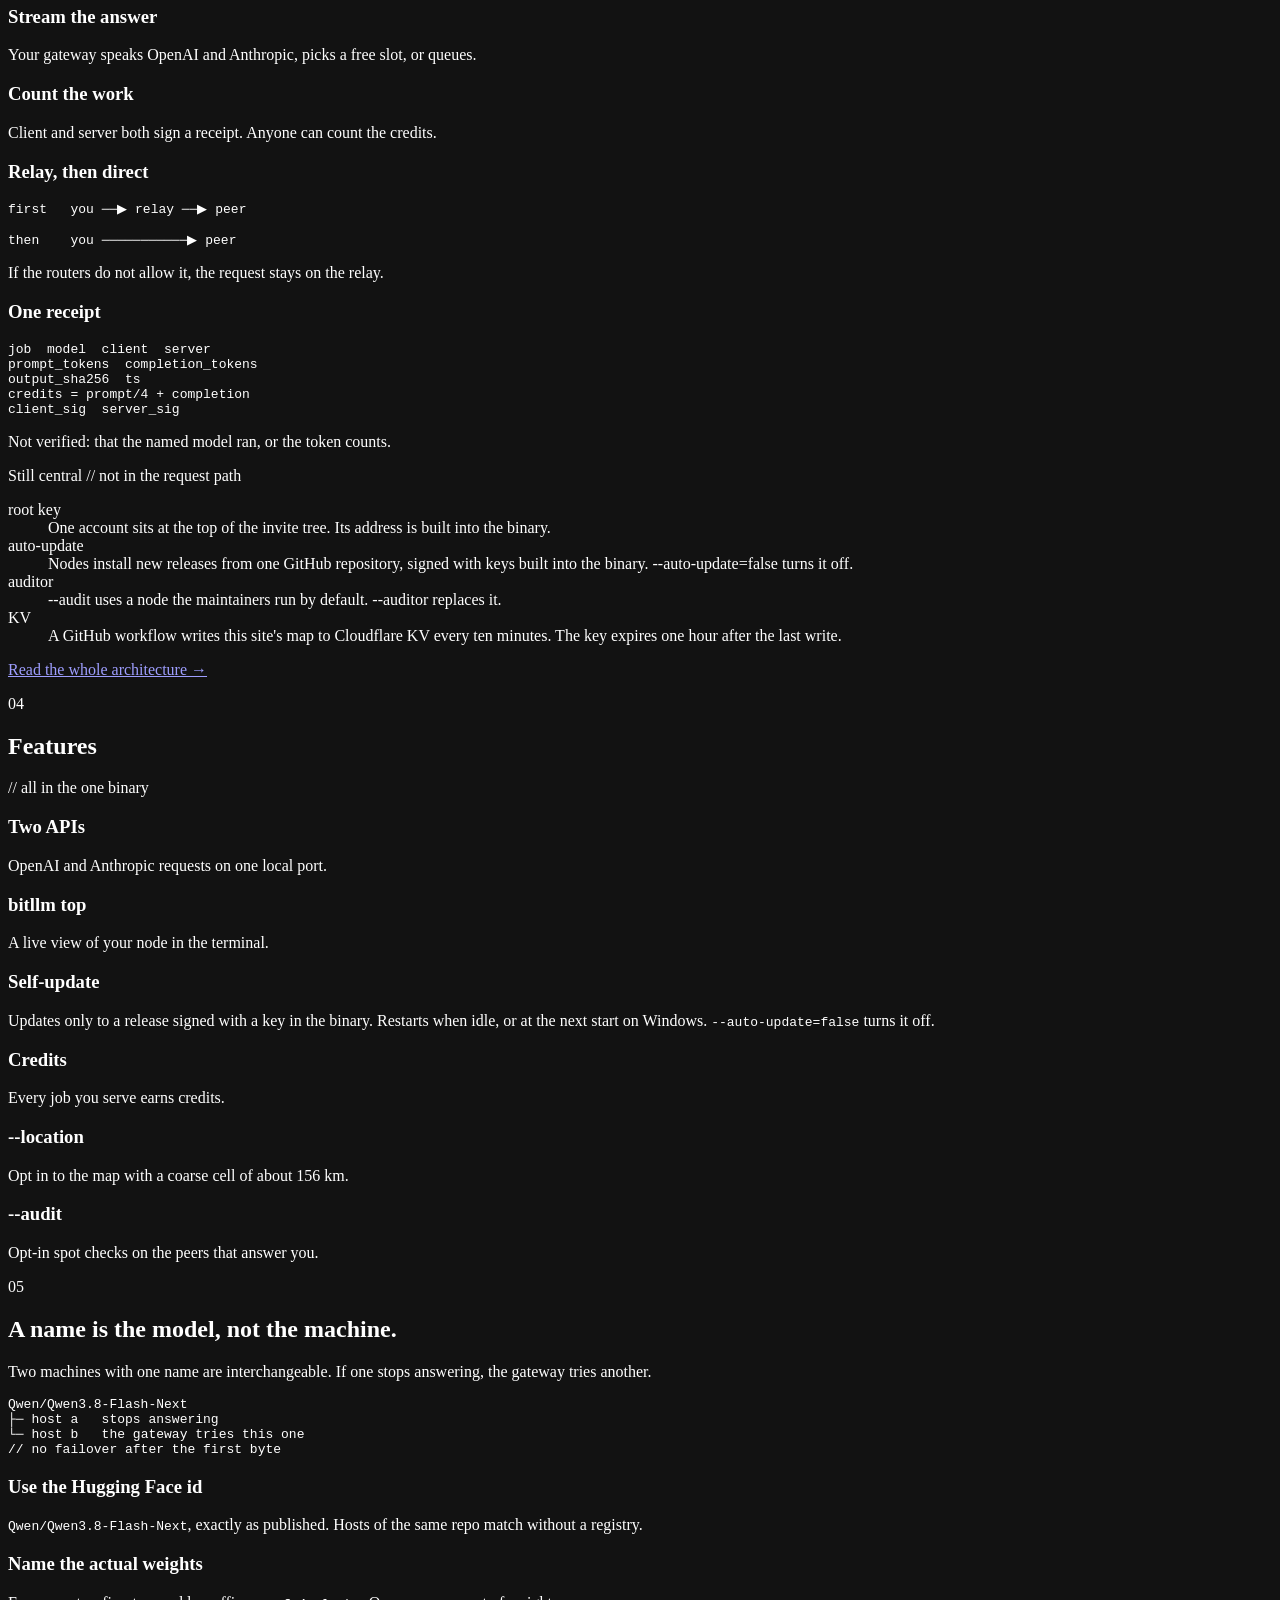
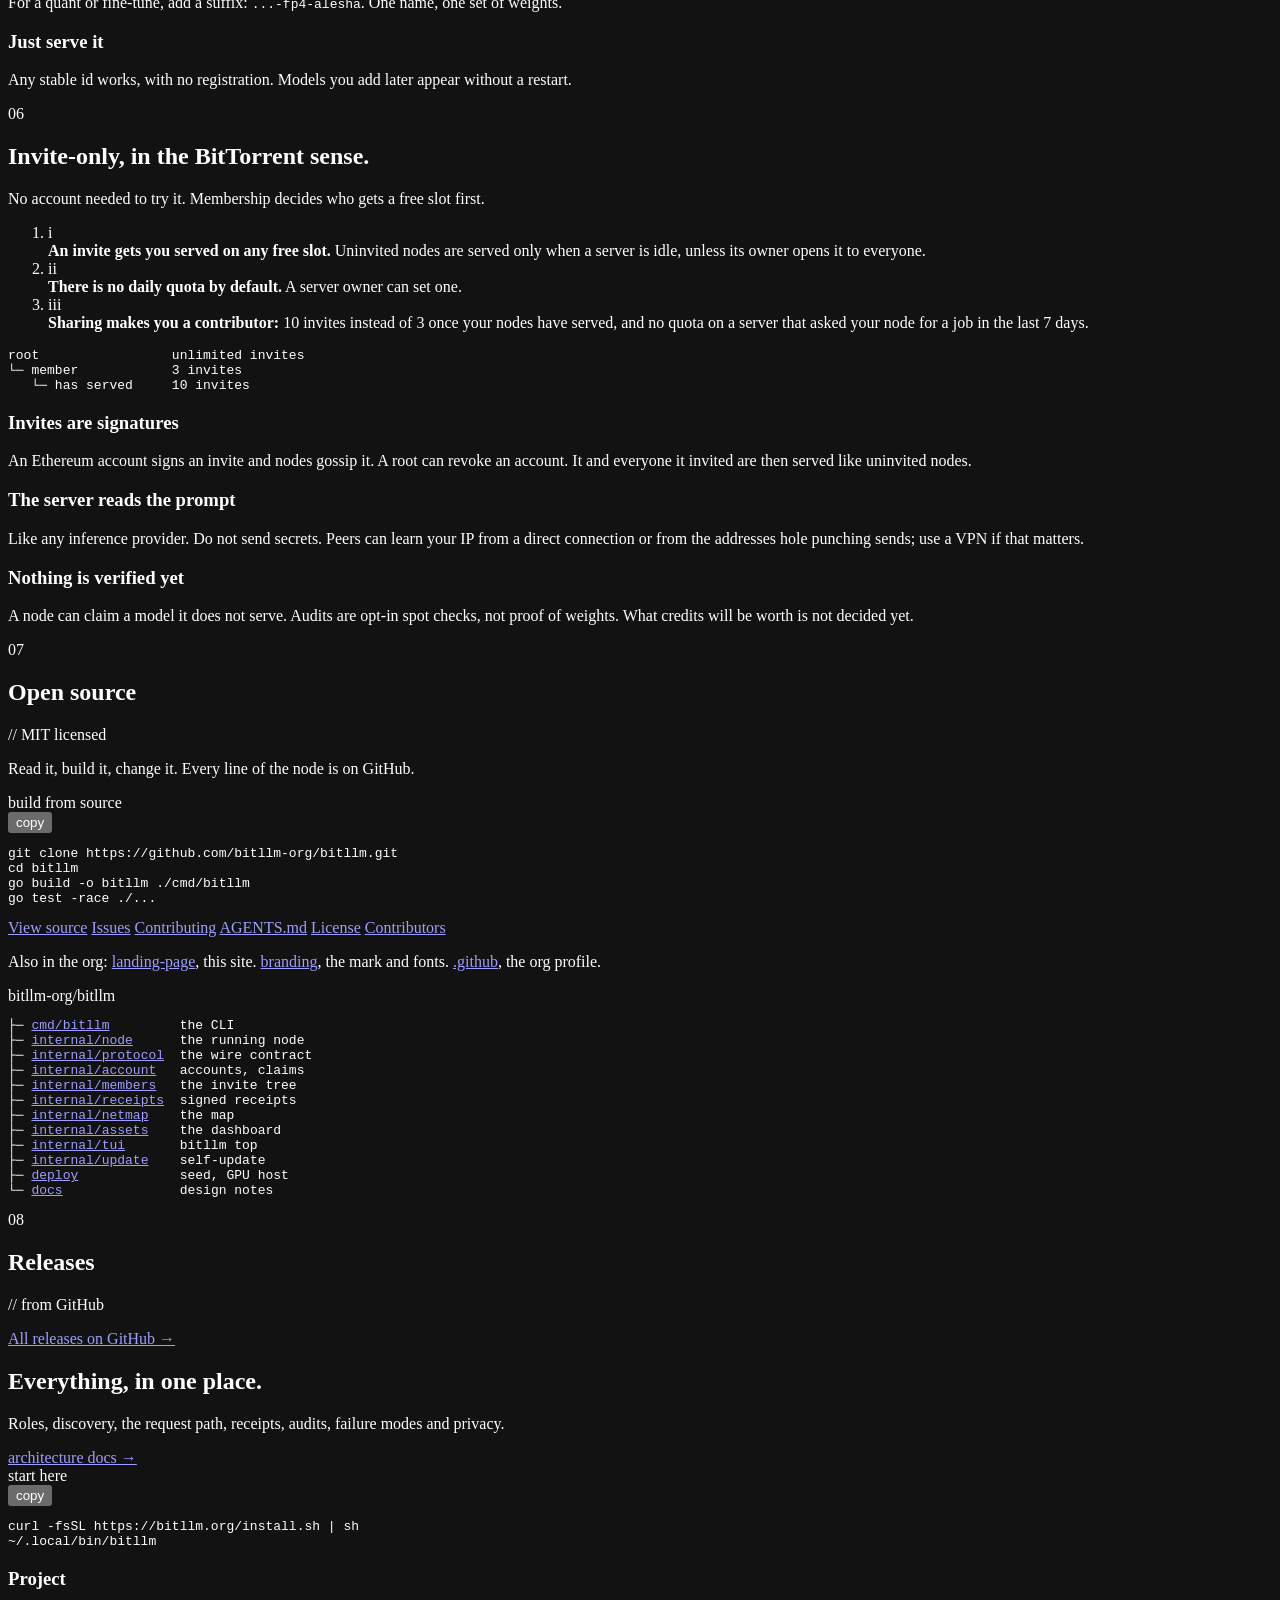
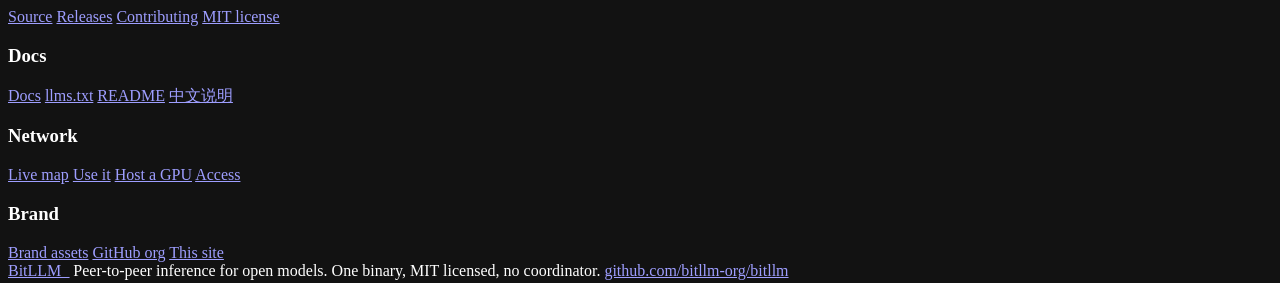
==== commit 817bfa7d: "Write the home page for v0.5.0 and list what is still central" ====
--- a/public/index.html
+++ b/public/index.html
@@ -158,6 +158,7 @@
           <tbody id="map-models"><tr><td colspan="3">Loading...</td></tr></tbody>
         </table>
       </div>
+      <p class="note">Free slots in this table count a node once per model it serves, so a node with two models adds to both rows.</p>
       <p class="more"><a href="/docs/#map">How the map is built and what it does not reveal →</a></p>
     </section>
 
@@ -204,7 +205,7 @@
           </div>
           <div class="console gap">
             <div class="console-bar"><span>bitllm top</span><span>example</span></div>
-            <div class="console-body"><pre class="draw top" role="img" aria-label="Example of the bitllm top terminal view: peers, what this node serves, work exchanged, credit rate and the log."><span class="i">bitllm v0.4.6</span>   12D3KooWB…PFw2o   up 3h12m   peers 3   inflight 1
+            <div class="console-body"><pre class="draw top" role="img" aria-label="Example of the bitllm top terminal view: peers, what this node serves, work exchanged, credit rate and the log."><span class="i">bitllm v0.5.0</span>   12D3KooWB…PFw2o   up 3h12m   peers 3   inflight 1
 <span class="d">────────────────────────────────────────────────────────────</span>
 <span class="i">PEERS</span>                                            3 connected
   12D3KooWA…x7Qm2  out  direct  203.0.113.10
@@ -230,7 +231,7 @@
       <div class="duo">
         <div>
           <h3>Add a public relay</h3>
-          <p>A host with inbound TCP and UDP 4001 runs <code>--public</code> and serves a model. NATed nodes can then reserve on it.</p>
+          <p>A host with inbound TCP and UDP 4001 runs <code>--public</code>. It needs no model once the seeds run v0.5.0. NATed nodes can then reserve on it.</p>
         </div>
         <div>
           <div class="editor">
@@ -238,7 +239,6 @@
             <div class="code">
               <pre class="gutter" aria-hidden="true"></pre>
               <pre class="snip" data-hl>bitllm --public --port 4001 \
-  --upstream http://localhost:8000/v1 \
   --announce /ip4/203.0.113.11/tcp/4001 \
   --announce /ip4/203.0.113.11/udp/4001/quic-v1</pre>
             </div>
@@ -307,6 +307,18 @@
           <p class="note">Not verified: that the named model ran, or the token counts.</p>
         </div>
       </div>
+
+      <p class="mini">Still central <span class="head-meta">// not in the request path</span></p>
+      <dl class="strip">
+        <dt>root key</dt>
+        <dd><span>One account sits at the top of the invite tree. Its address is built into the binary.</span></dd>
+        <dt>auto-update</dt>
+        <dd><span>Nodes install new releases from one GitHub repository, signed with keys built into the binary. --auto-update=false turns it off.</span></dd>
+        <dt>auditor</dt>
+        <dd><span>--audit uses a node the maintainers run by default. --auditor replaces it.</span></dd>
+        <dt>KV</dt>
+        <dd><span>A GitHub workflow writes this site's map to Cloudflare KV every ten minutes. The key expires one hour after the last write.</span></dd>
+      </dl>
       <p class="more"><a href="/docs/">Read the whole architecture →</a></p>
     </section>
 
@@ -319,7 +331,7 @@
       <div class="grid three">
         <div class="card"><h3>Two APIs</h3><p>OpenAI and Anthropic requests on one local port.</p></div>
         <div class="card"><h3>bitllm top</h3><p>A live view of your node in the terminal.</p></div>
-        <div class="card"><h3>Self-update</h3><p>Verifies the checksum and restarts when idle, or at the next start on Windows. <code>--auto-update=false</code> turns it off.</p></div>
+        <div class="card"><h3>Self-update</h3><p>Updates only to a release signed with a key in the binary. Restarts when idle, or at the next start on Windows. <code>--auto-update=false</code> turns it off.</p></div>
         <div class="card"><h3>Credits</h3><p>Every job you serve earns credits.</p></div>
         <div class="card"><h3>--location</h3><p>Opt in to the map with a coarse cell of about 156 km.</p></div>
         <div class="card"><h3>--audit</h3><p>Opt-in spot checks on the peers that answer you.</p></div>
@@ -366,7 +378,7 @@
       <ol class="rules">
         <li><span class="n">i</span><div><b>An invite gets you served on any free slot.</b> Uninvited nodes are served only when a server is idle, unless its owner opens it to everyone.</div></li>
         <li><span class="n">ii</span><div><b>There is no daily quota by default.</b> A server owner can set one.</div></li>
-        <li><span class="n">iii</span><div><b>Sharing makes you a contributor:</b> never limited by quota, and 10 invites instead of 3 once your nodes have served.</div></li>
+        <li><span class="n">iii</span><div><b>Sharing makes you a contributor:</b> 10 invites instead of 3 once your nodes have served, and no quota on a server that asked your node for a job in the last 7 days.</div></li>
       </ol>
 
       <div class="console gap">
@@ -376,9 +388,9 @@
       </div>
 
       <div class="grid three gap">
-        <div class="card"><h3>Invites are signatures</h3><p>An Ethereum account signs an invite and nodes gossip it. A root can revoke an account, which also removes everyone it invited.</p></div>
-        <div class="card"><h3>The server reads the prompt</h3><p>Like any inference provider. Do not send secrets. Direct peers can see your IP; use a VPN if that matters.</p></div>
-        <div class="card"><h3>Nothing is verified yet</h3><p>A node can claim a model it does not serve. Audits are opt-in spot checks, not proof of weights. Credits have no monetary value today.</p></div>
+        <div class="card"><h3>Invites are signatures</h3><p>An Ethereum account signs an invite and nodes gossip it. A root can revoke an account. It and everyone it invited are then served like uninvited nodes.</p></div>
+        <div class="card"><h3>The server reads the prompt</h3><p>Like any inference provider. Do not send secrets. Peers can learn your IP from a direct connection or from the addresses hole punching sends; use a VPN if that matters.</p></div>
+        <div class="card"><h3>Nothing is verified yet</h3><p>A node can claim a model it does not serve. Audits are opt-in spot checks, not proof of weights. What credits will be worth is not decided yet.</p></div>
       </div>
     </section>
 
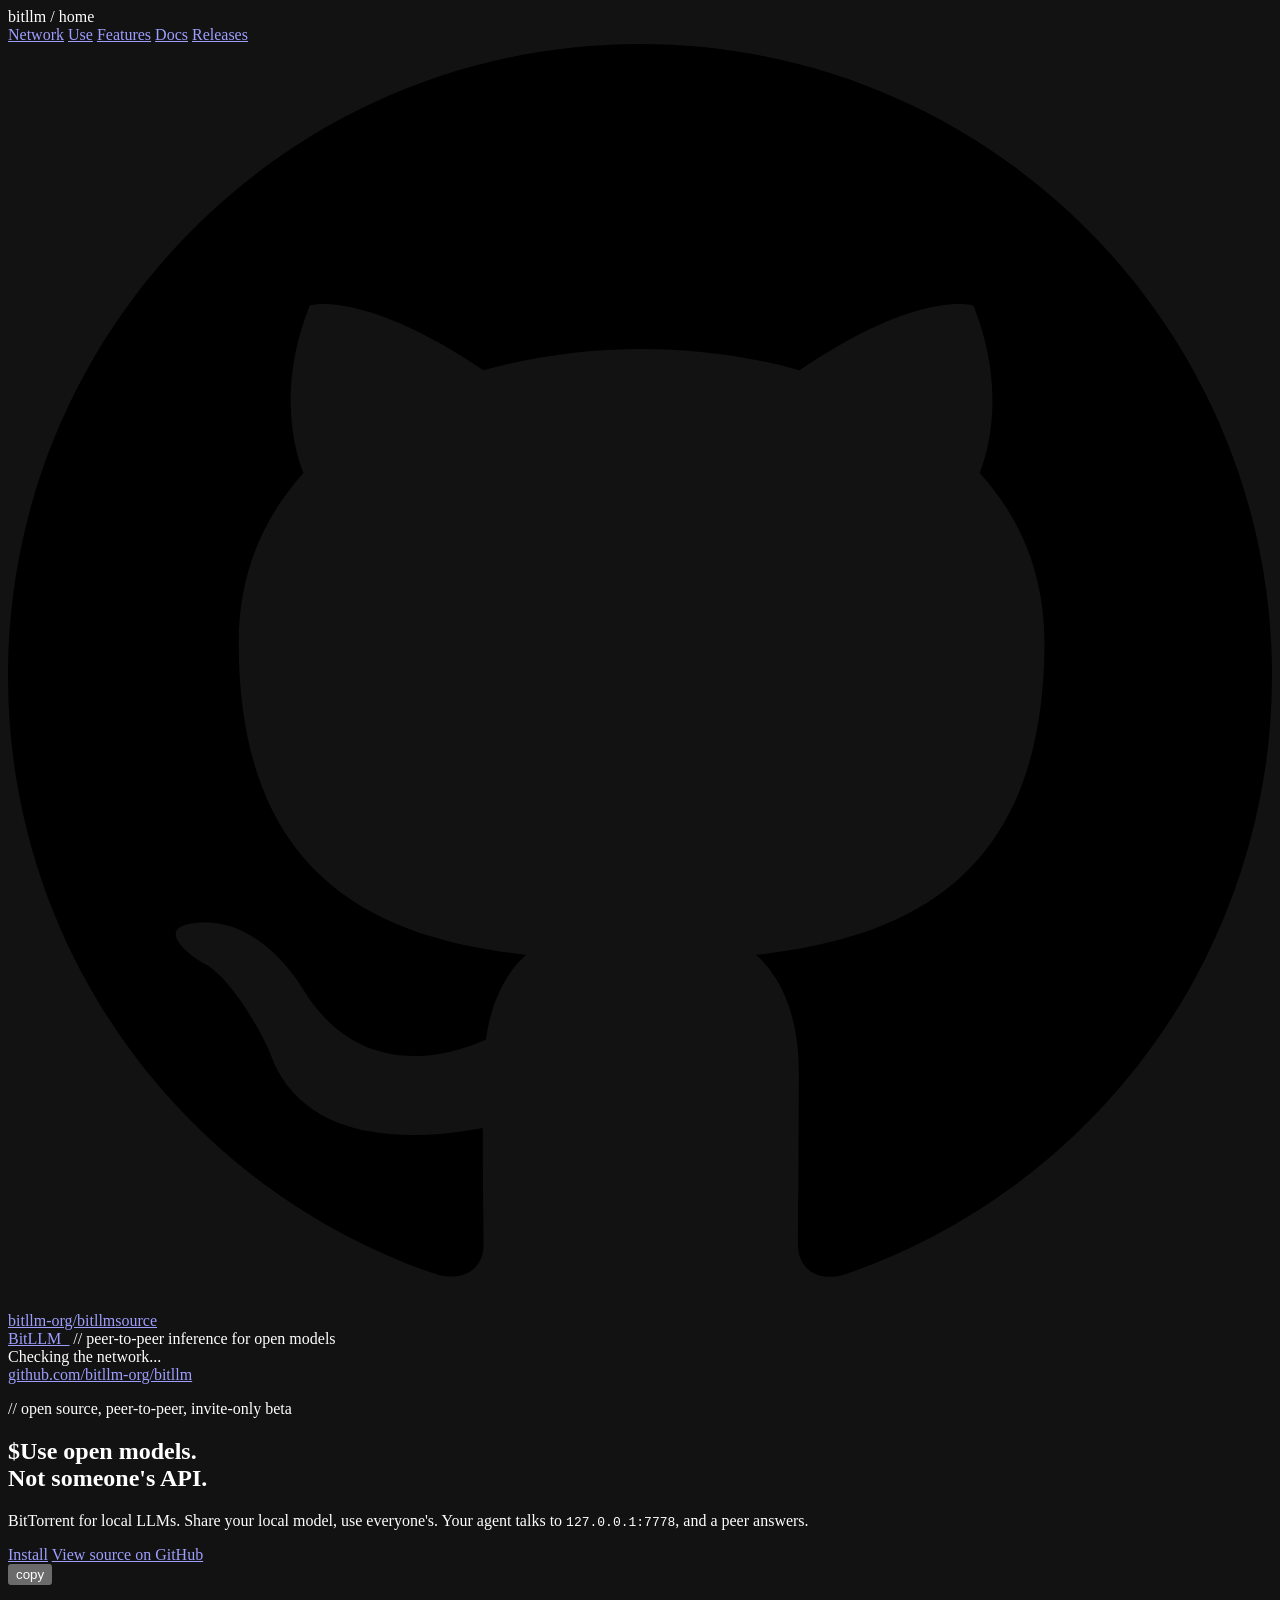
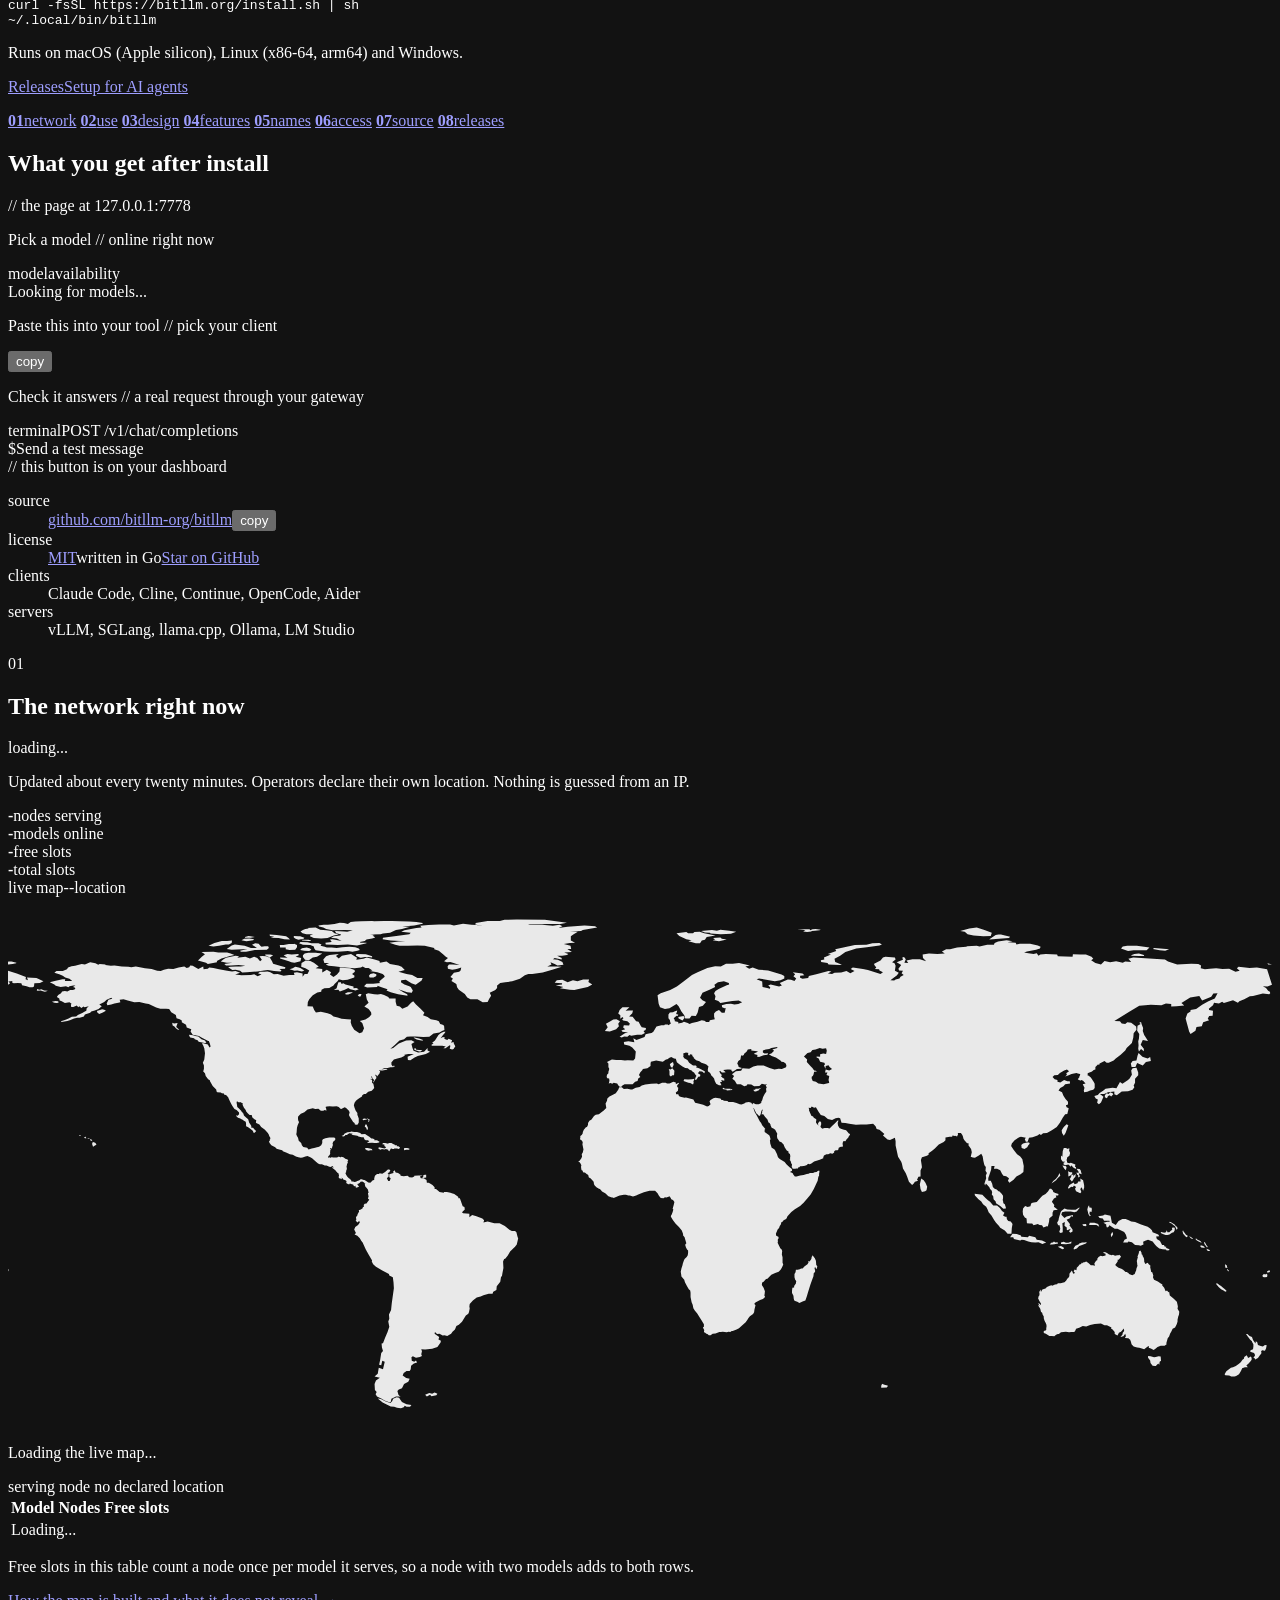
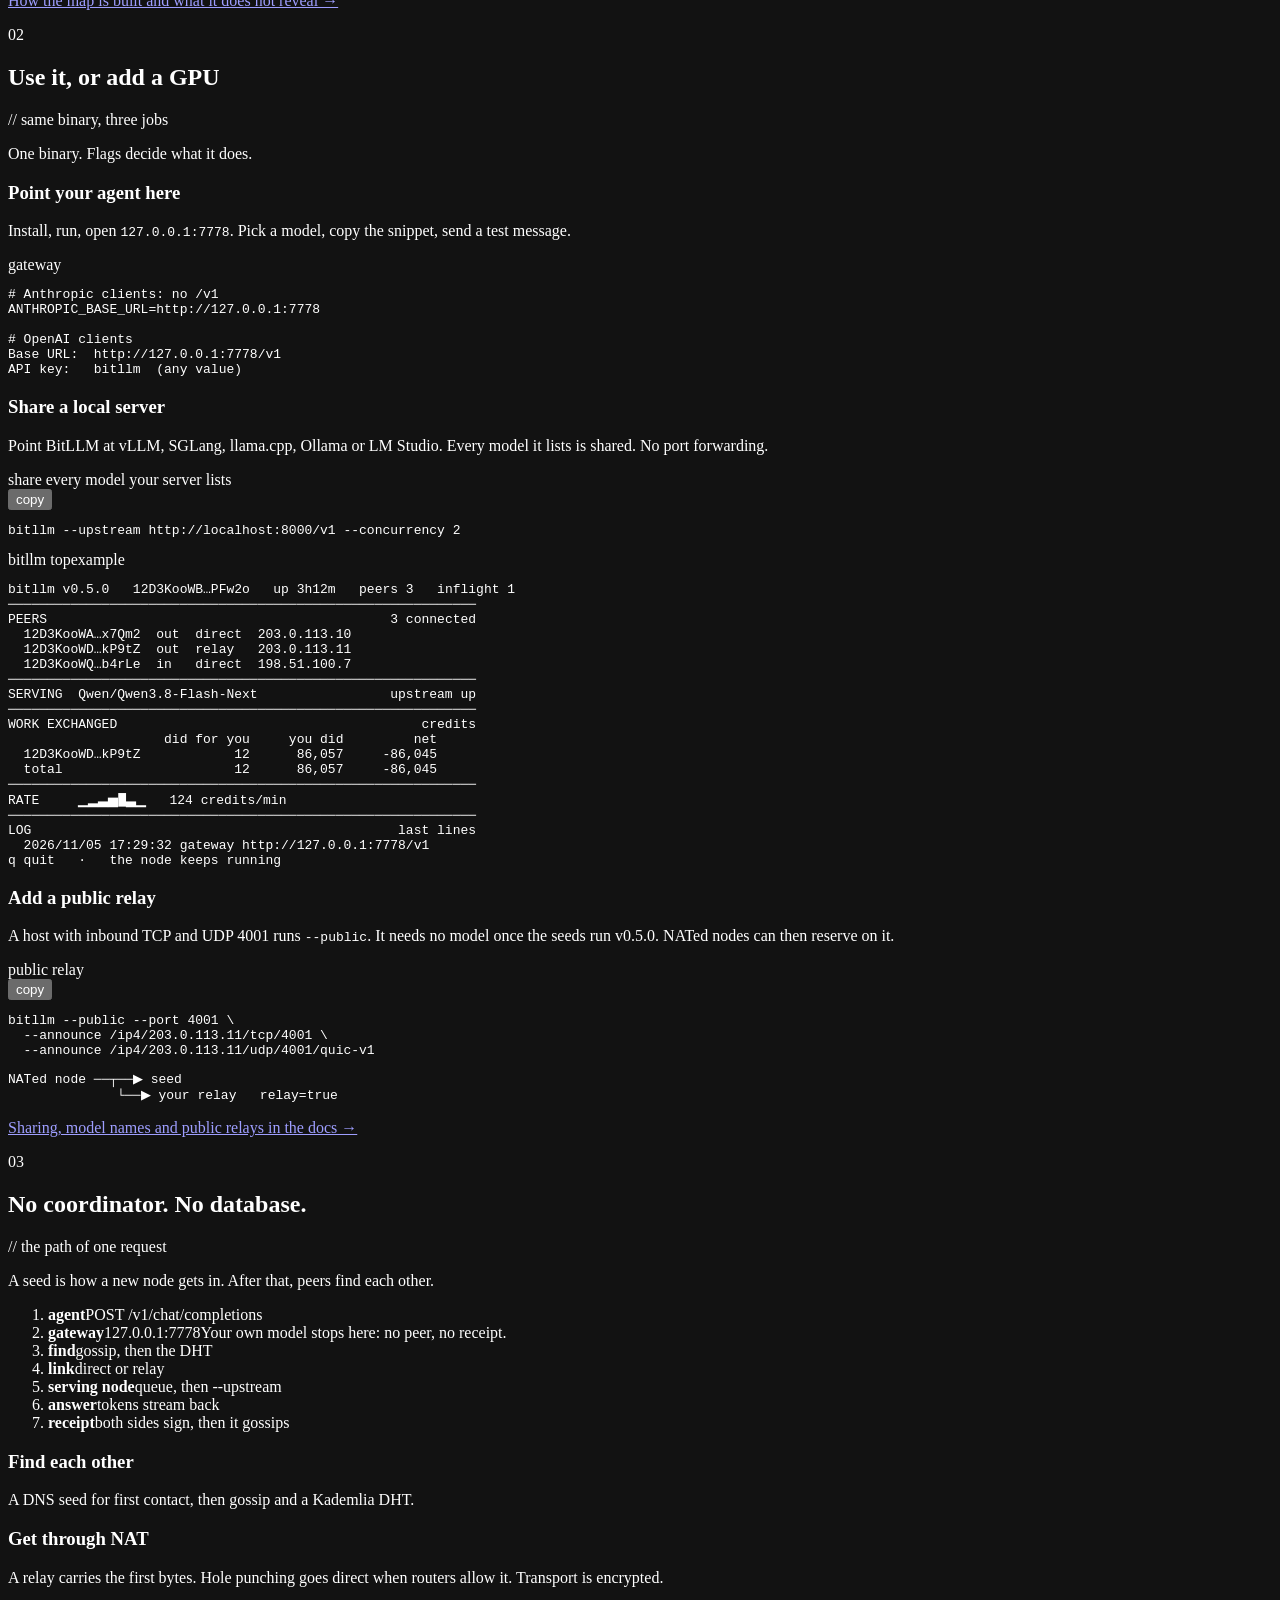
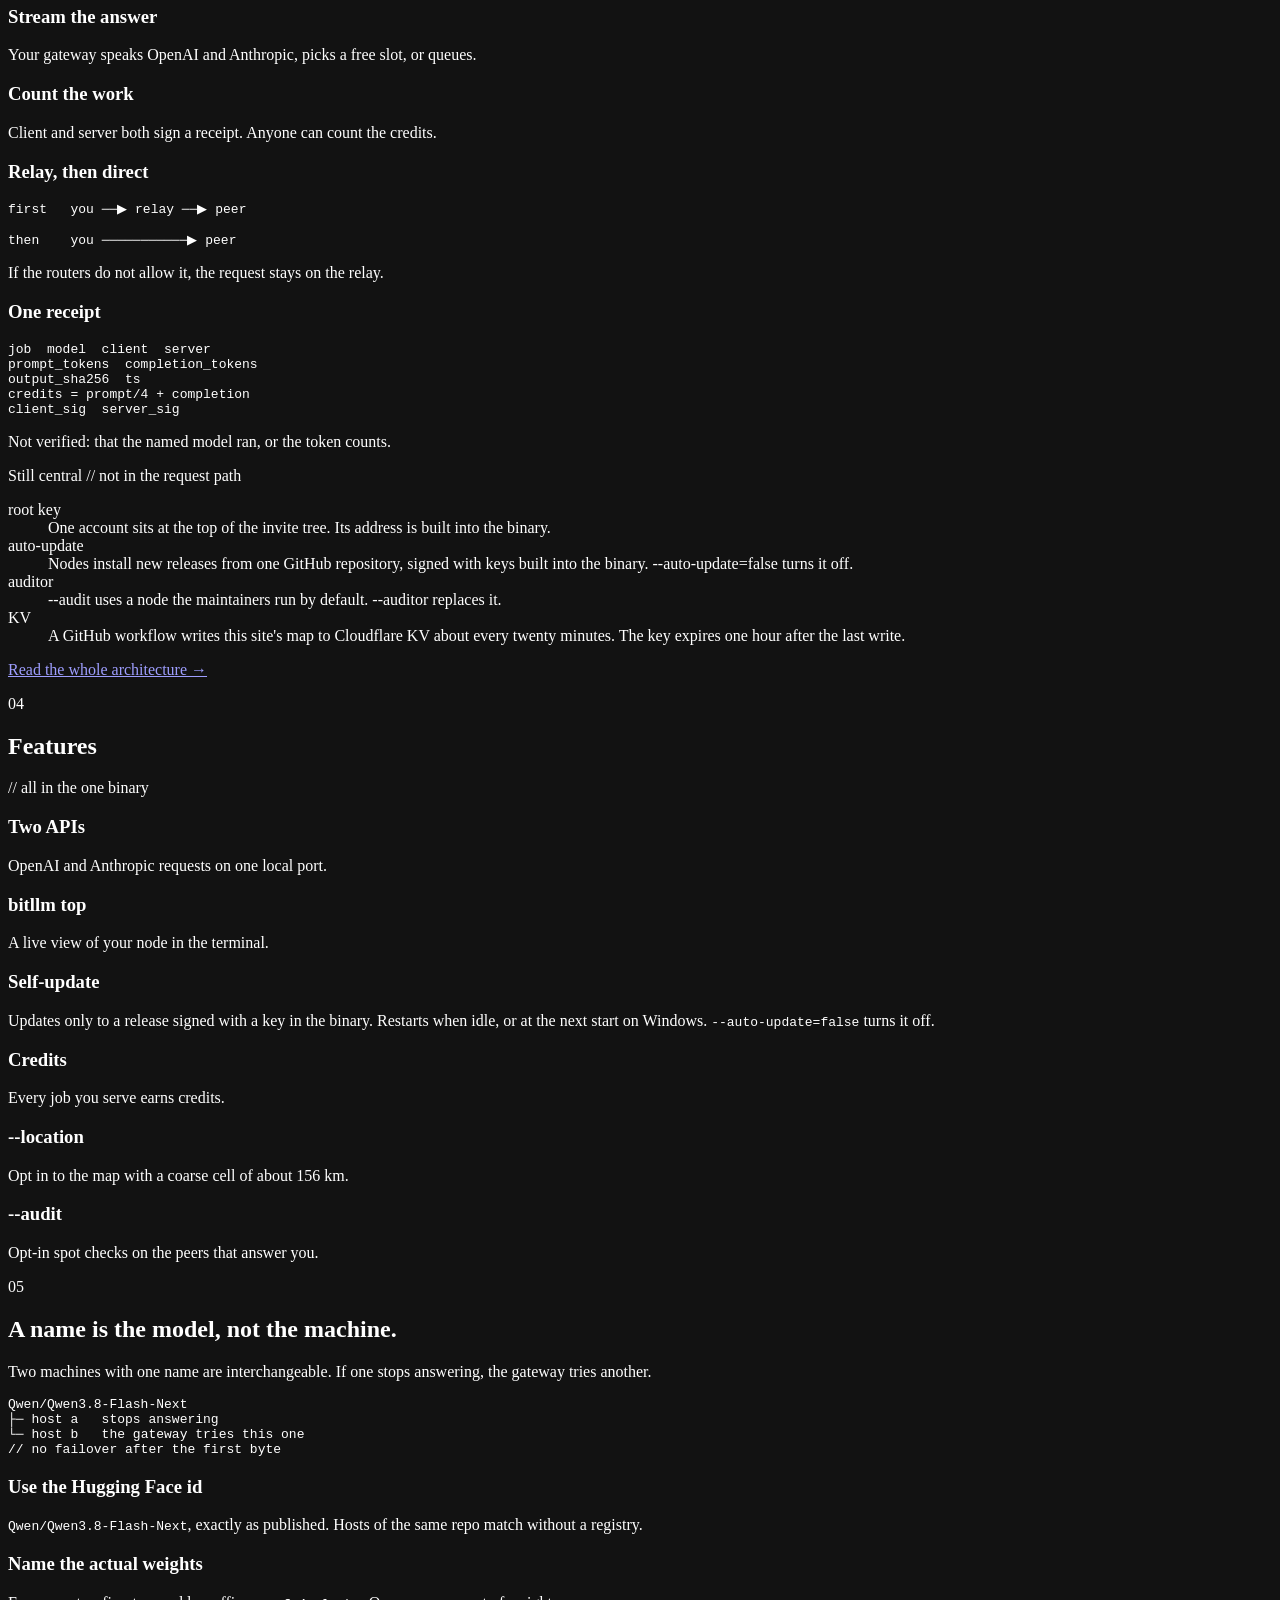
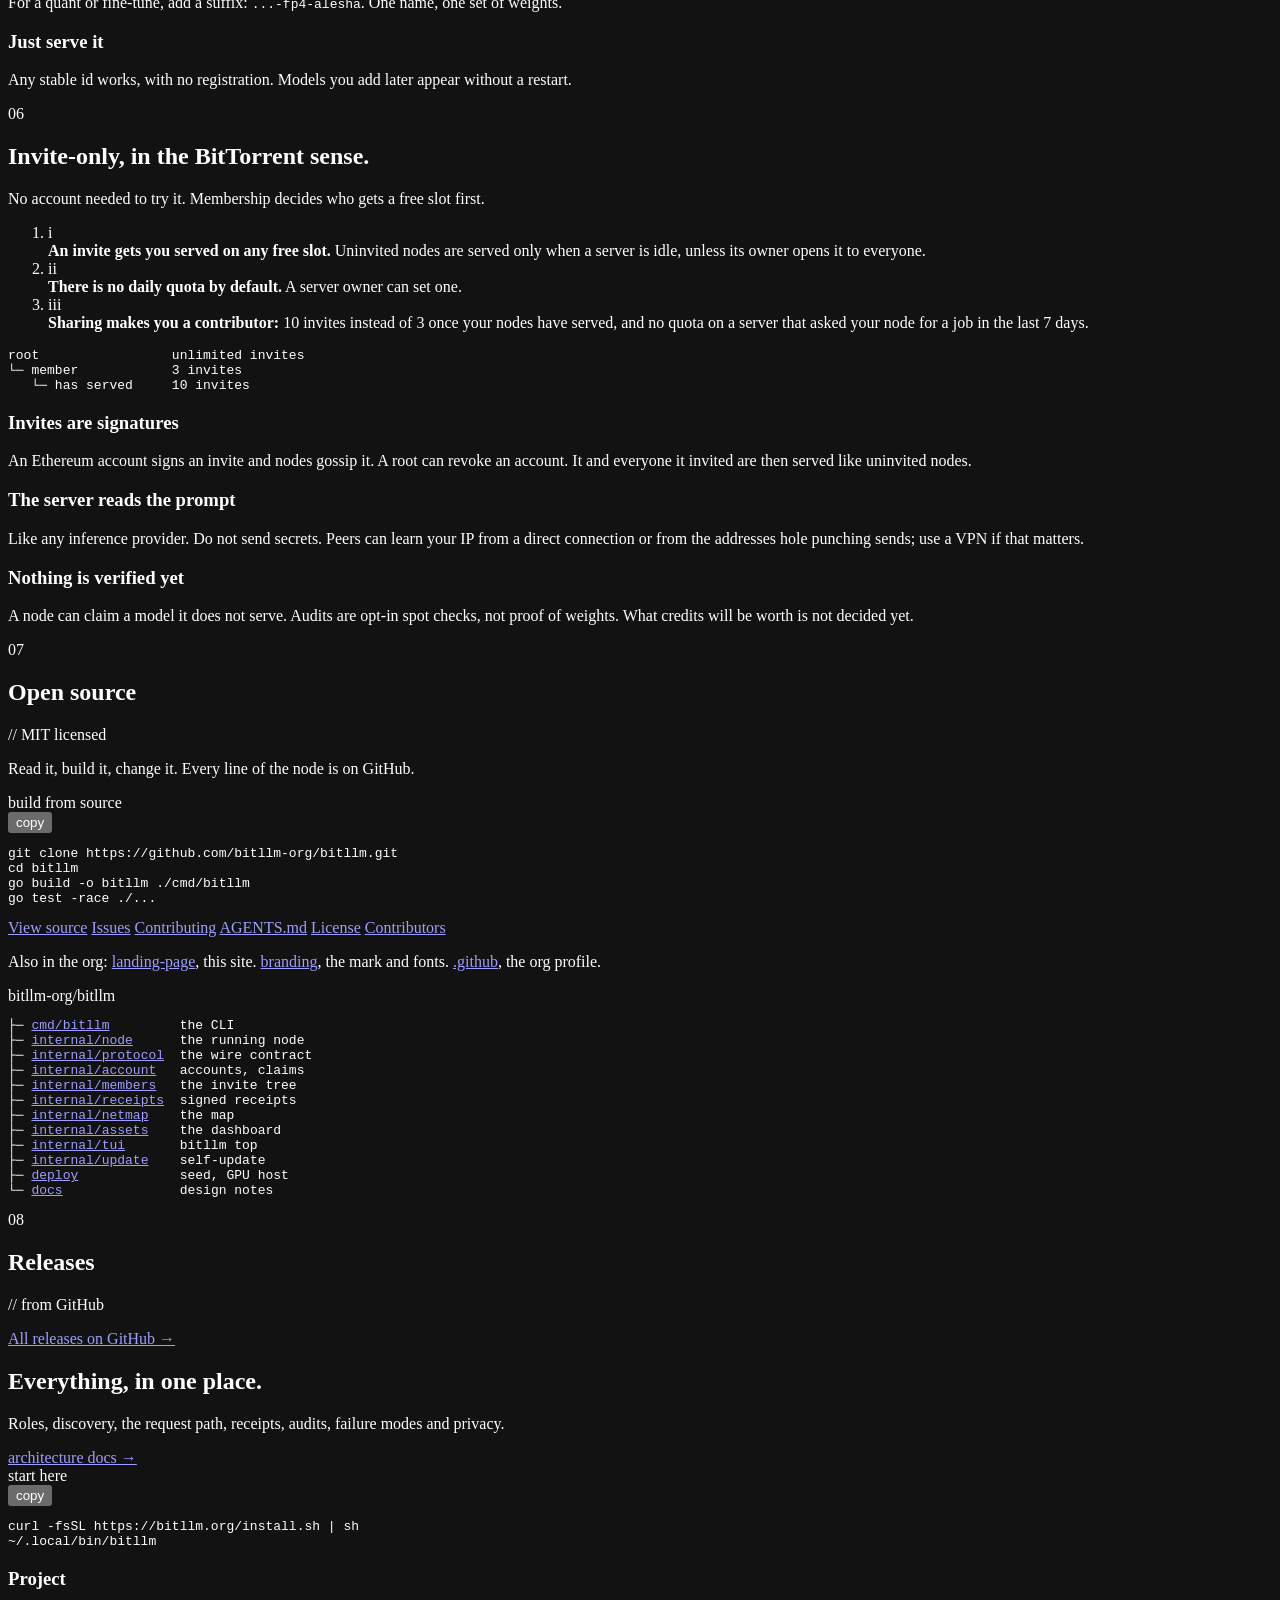
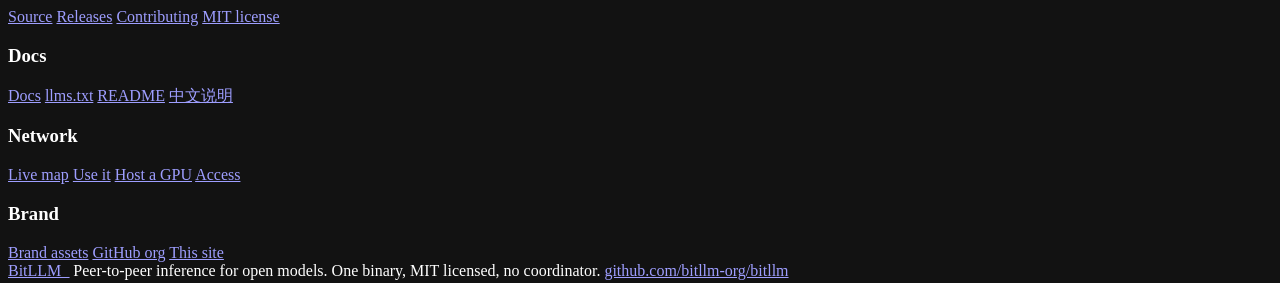
==== commit f636b8cf: "Say how often the map updates, and let the docs page send its analytics" ====
--- a/public/index.html
+++ b/public/index.html
@@ -128,7 +128,7 @@
         <h2>The network right now</h2>
         <span class="head-meta" id="map-time">loading...</span>
       </div>
-      <p class="sub">Updated about every ten minutes. Operators declare their own location. Nothing is guessed from an IP.</p>
+      <p class="sub">Updated about every twenty minutes. Operators declare their own location. Nothing is guessed from an IP.</p>
 
       <div class="stats" aria-label="Live network totals">
         <div class="stat"><b class="big" id="stat-nodes">-</b><span>nodes serving</span></div>
@@ -317,7 +317,7 @@
         <dt>auditor</dt>
         <dd><span>--audit uses a node the maintainers run by default. --auditor replaces it.</span></dd>
         <dt>KV</dt>
-        <dd><span>A GitHub workflow writes this site's map to Cloudflare KV every ten minutes. The key expires one hour after the last write.</span></dd>
+        <dd><span>A GitHub workflow writes this site's map to Cloudflare KV about every twenty minutes. The key expires one hour after the last write.</span></dd>
       </dl>
       <p class="more"><a href="/docs/">Read the whole architecture →</a></p>
     </section>
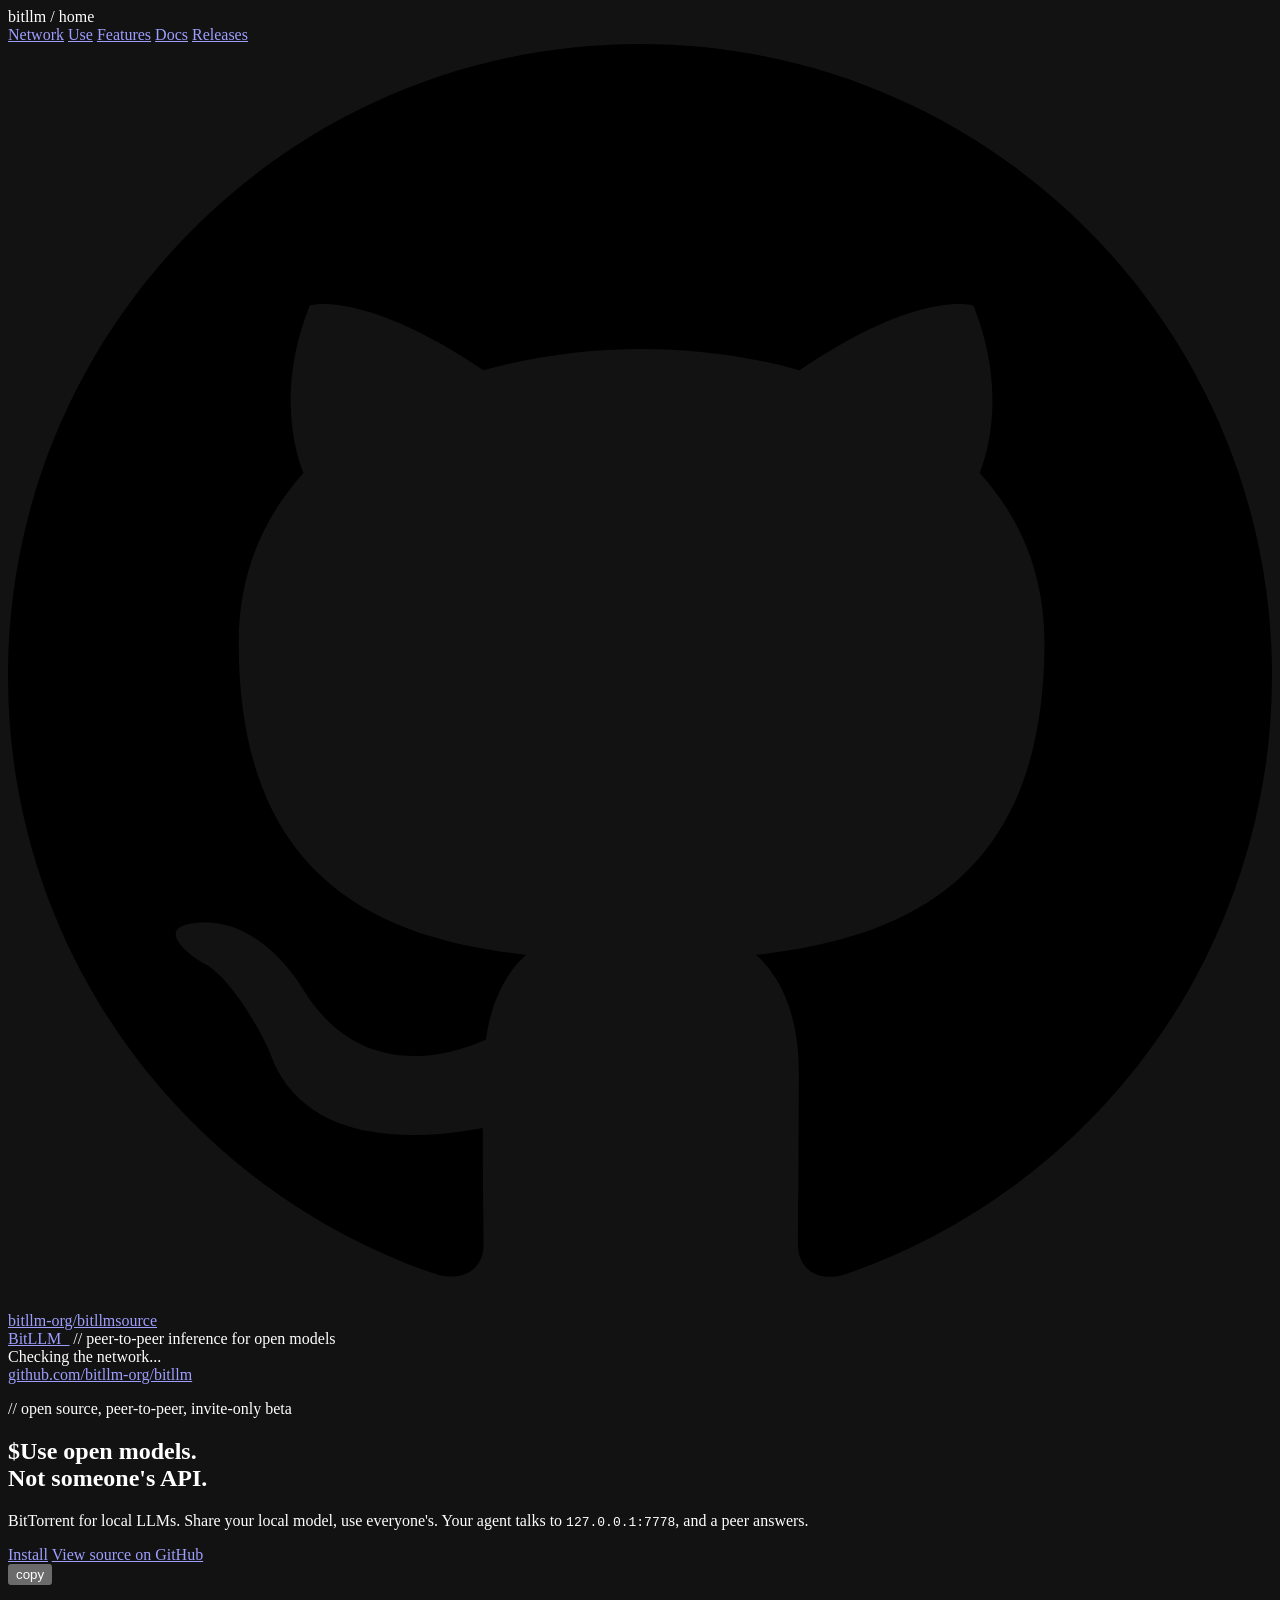
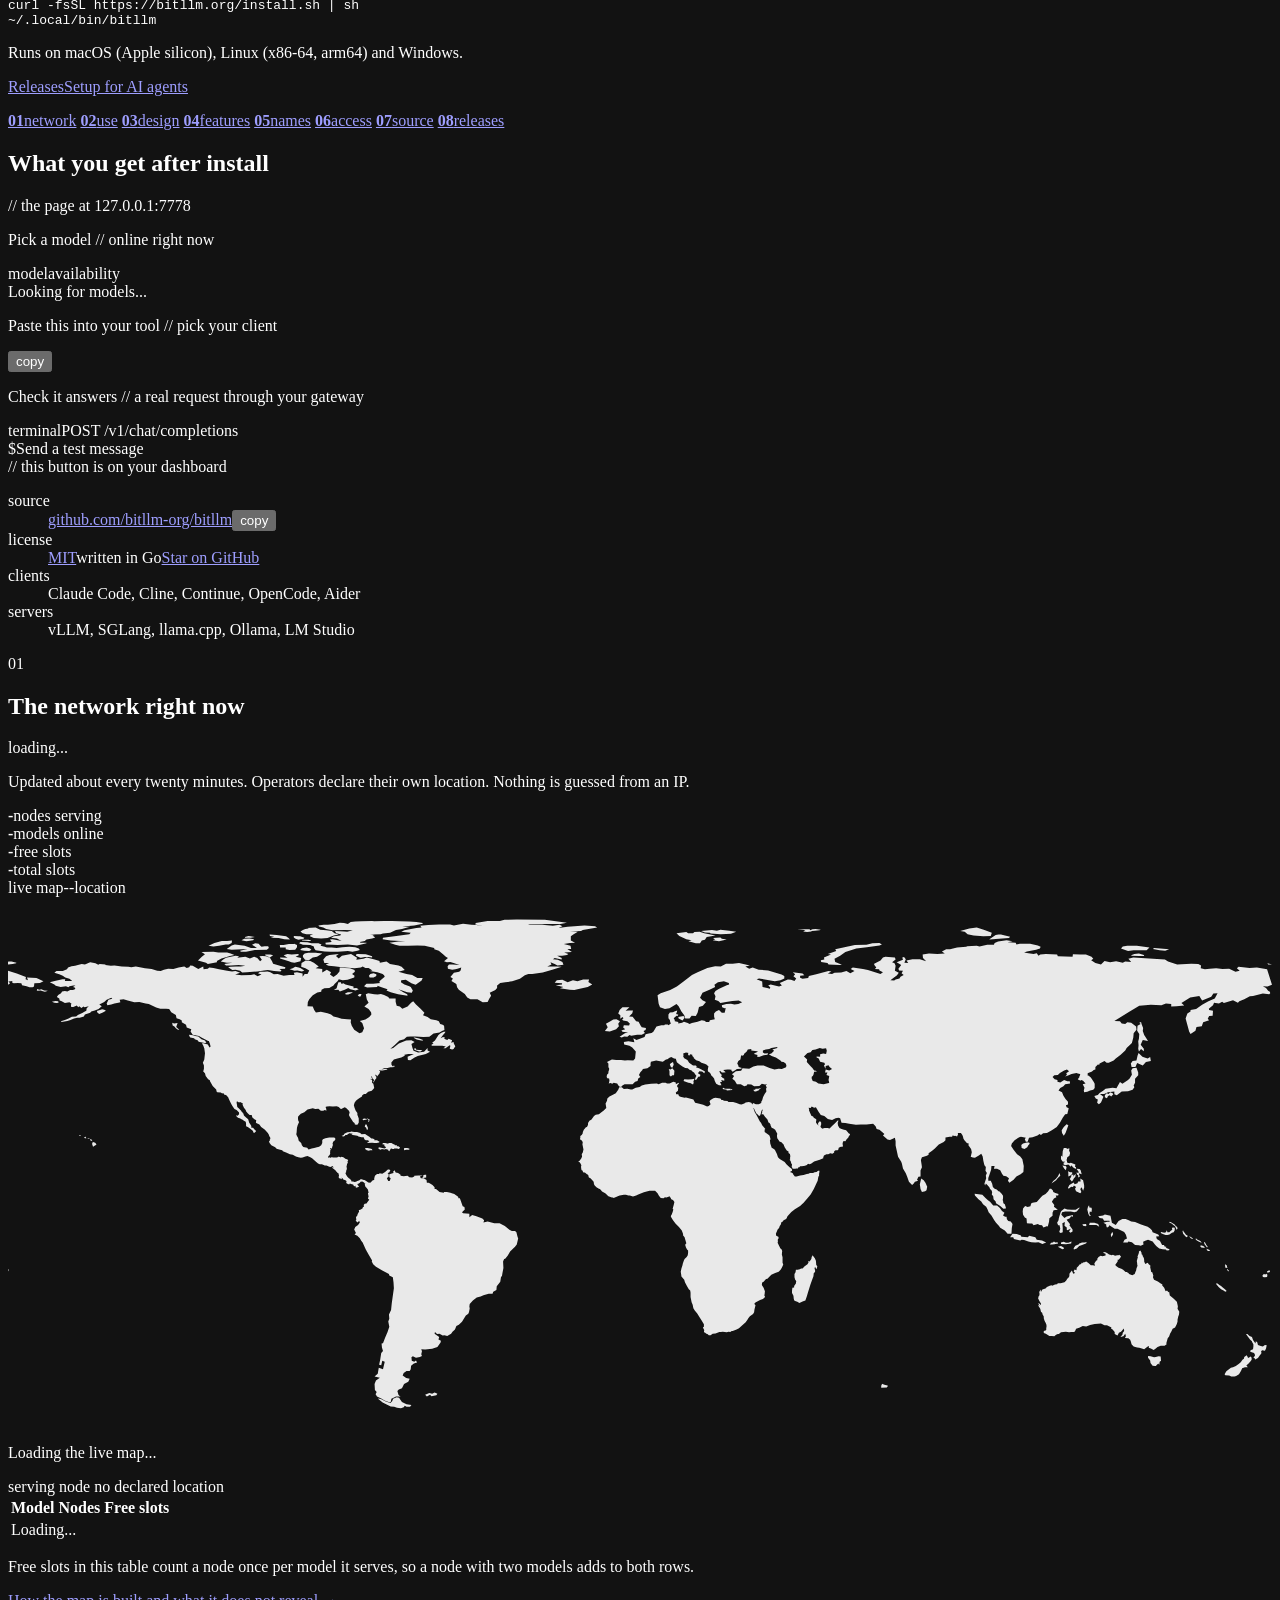
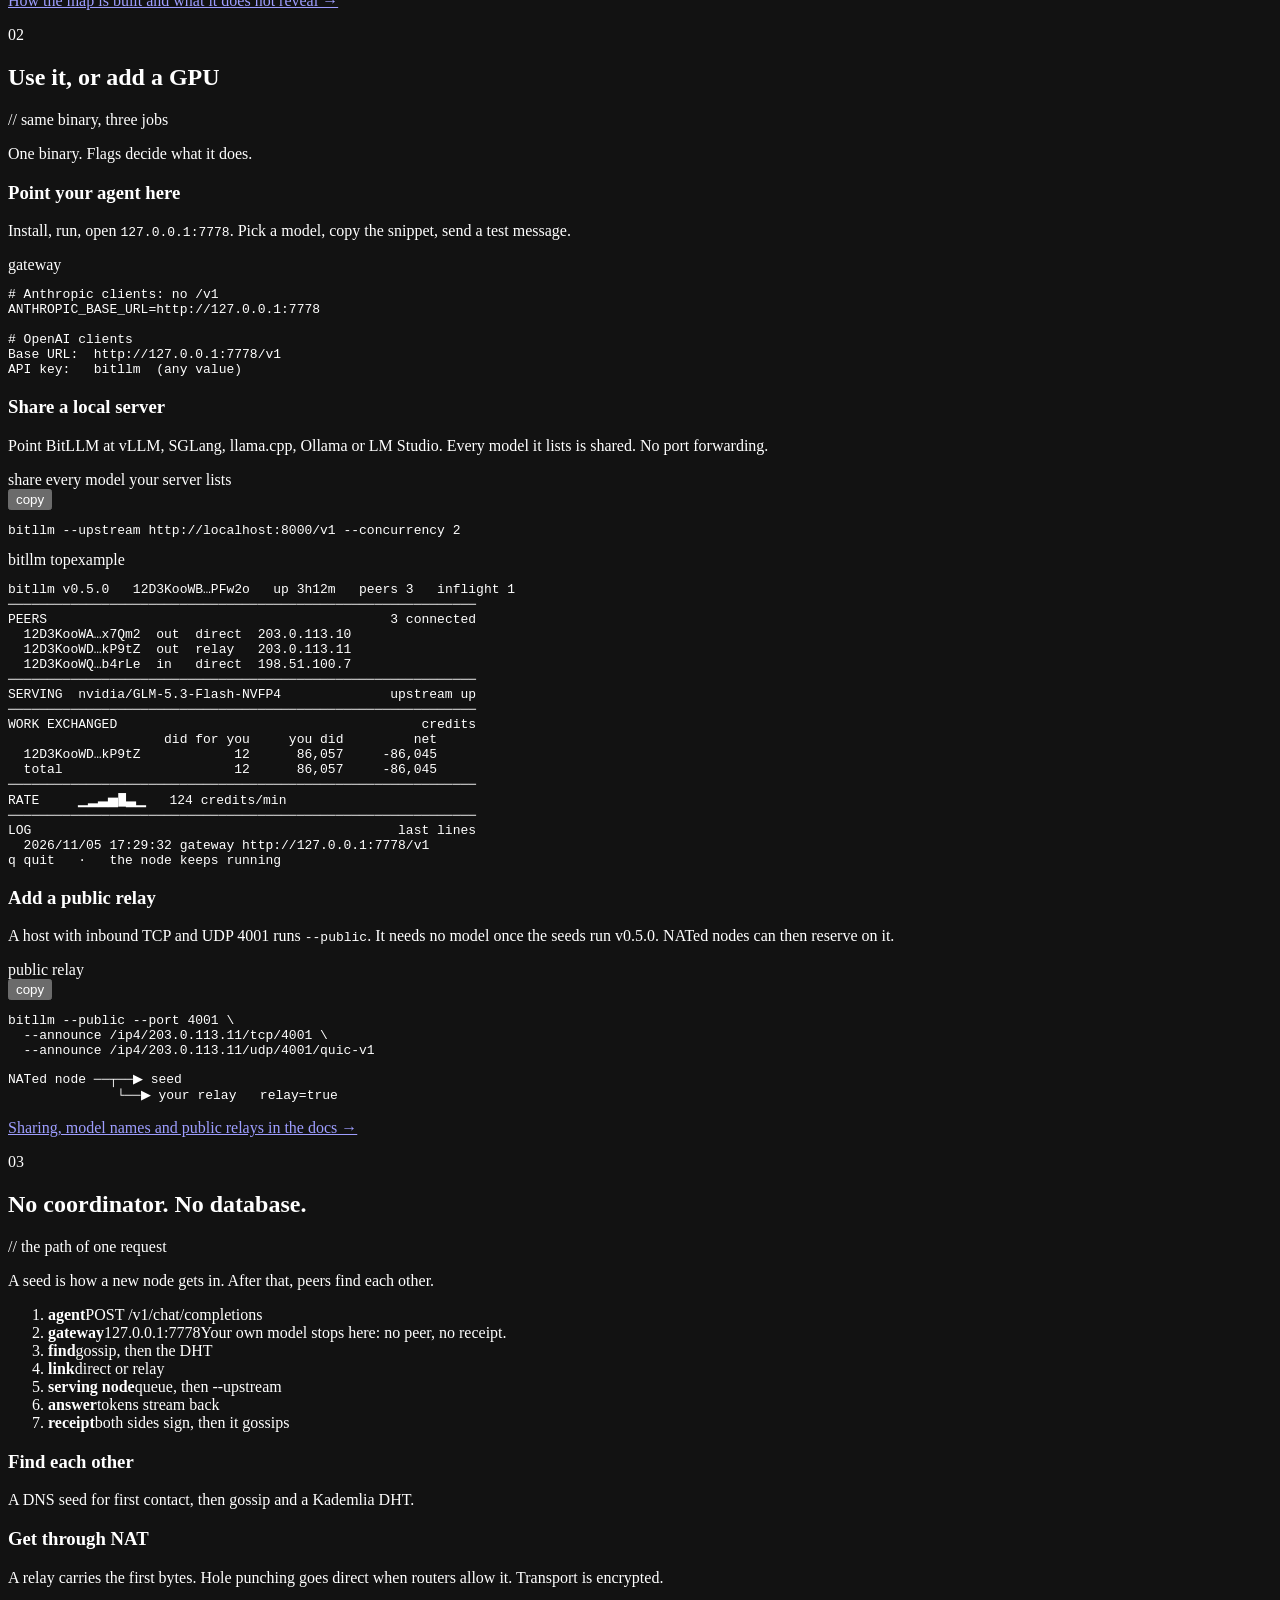
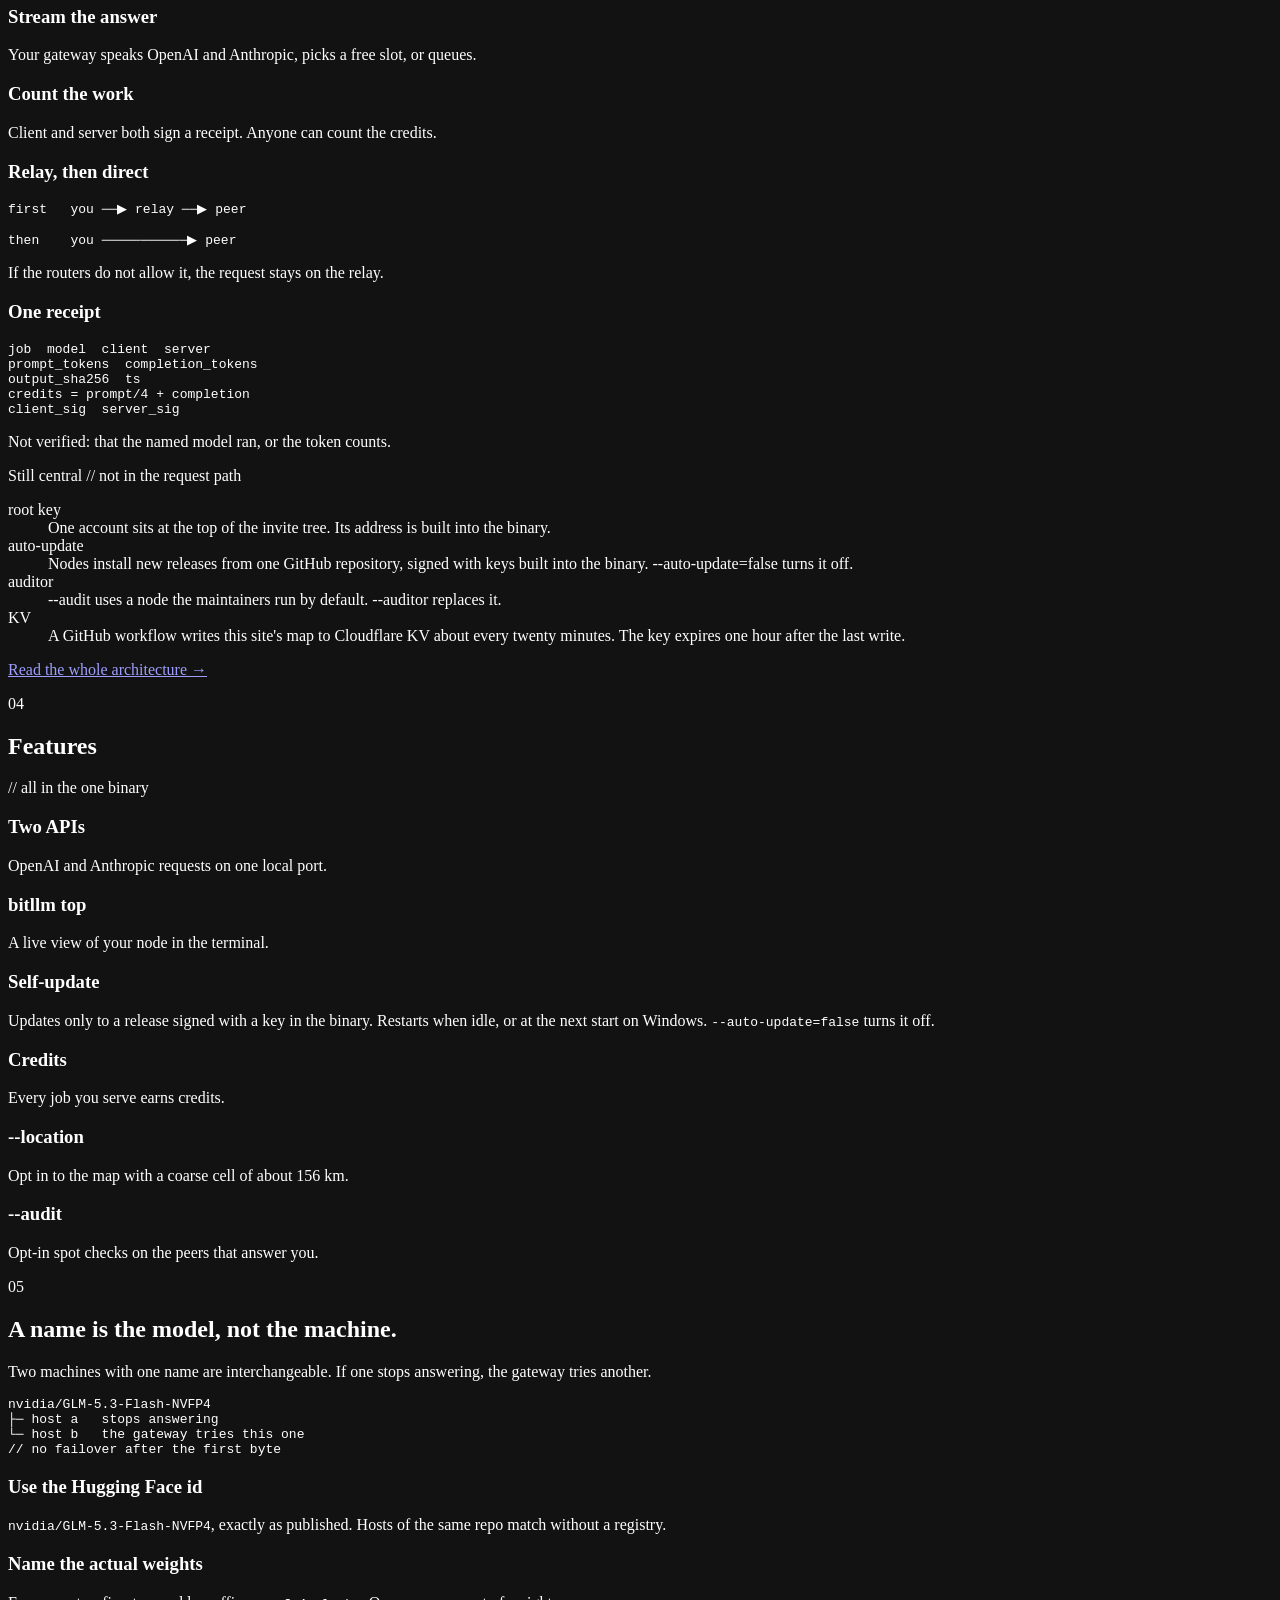
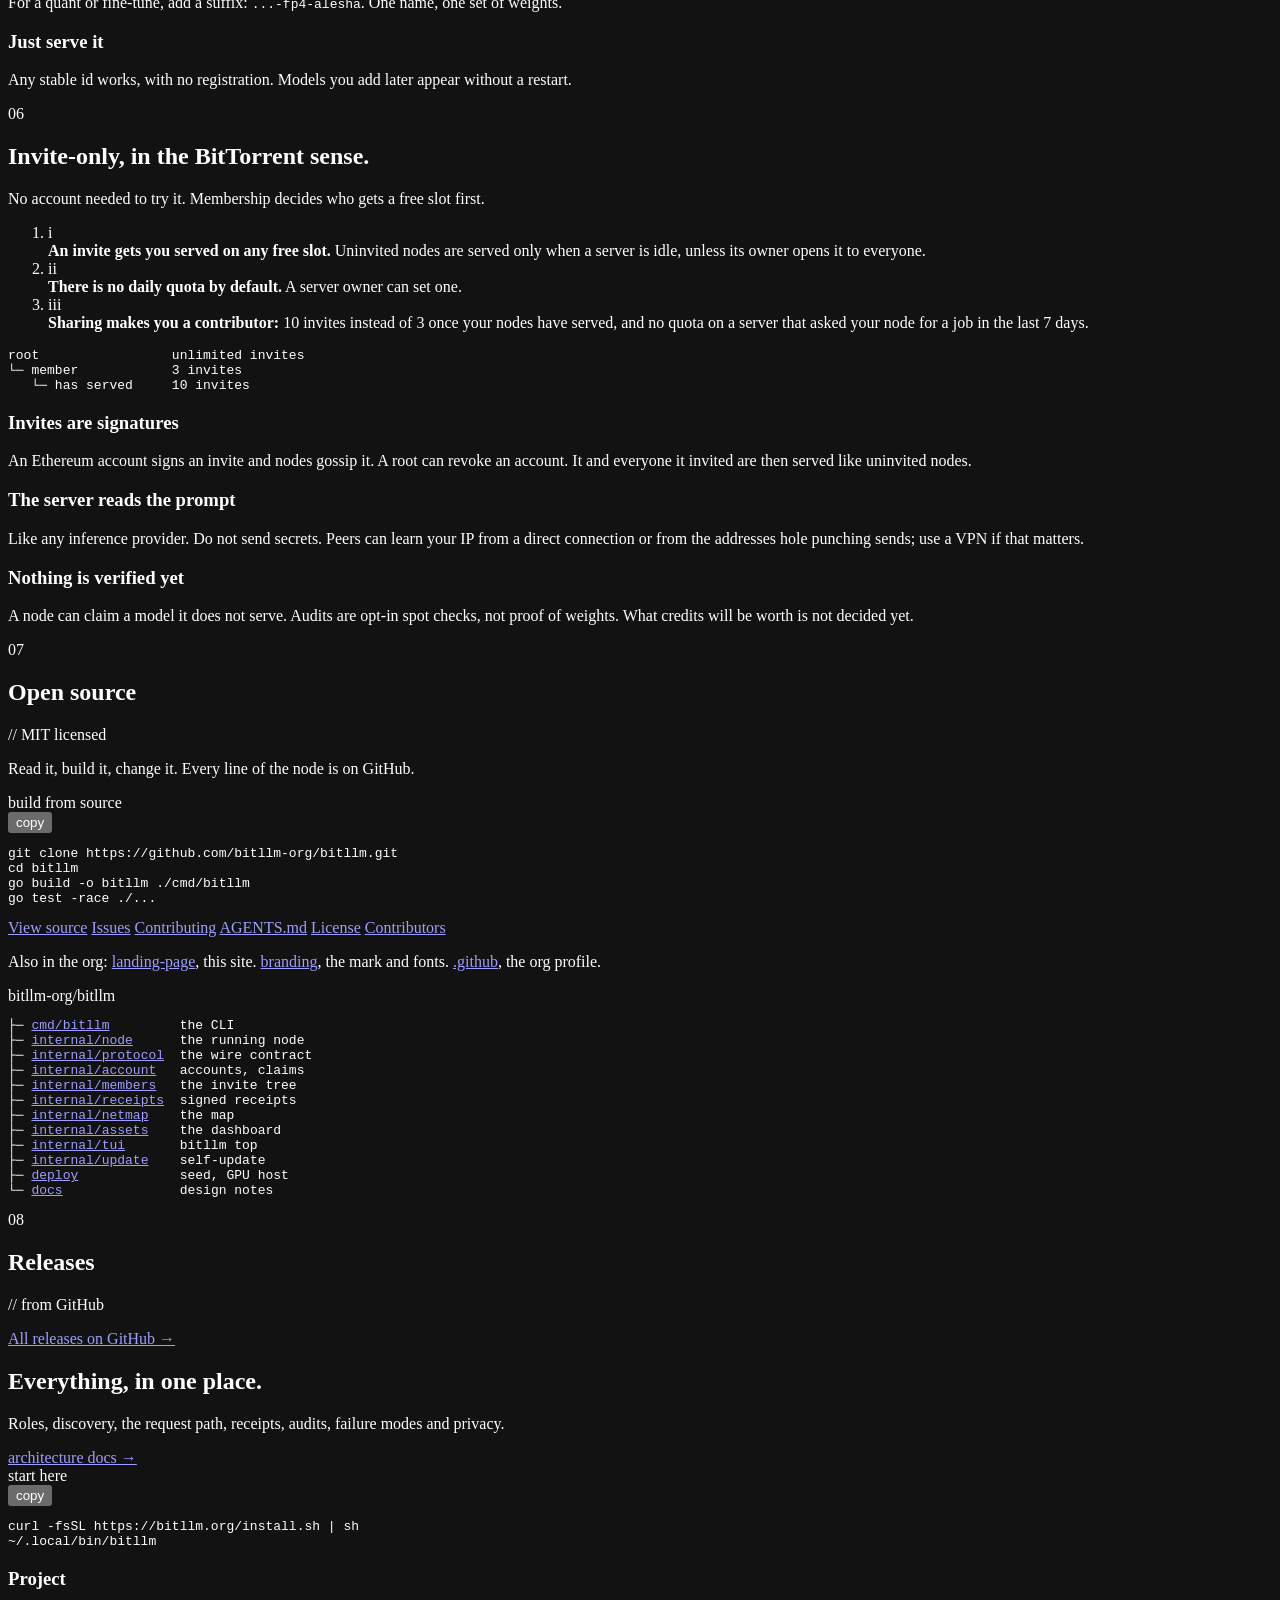
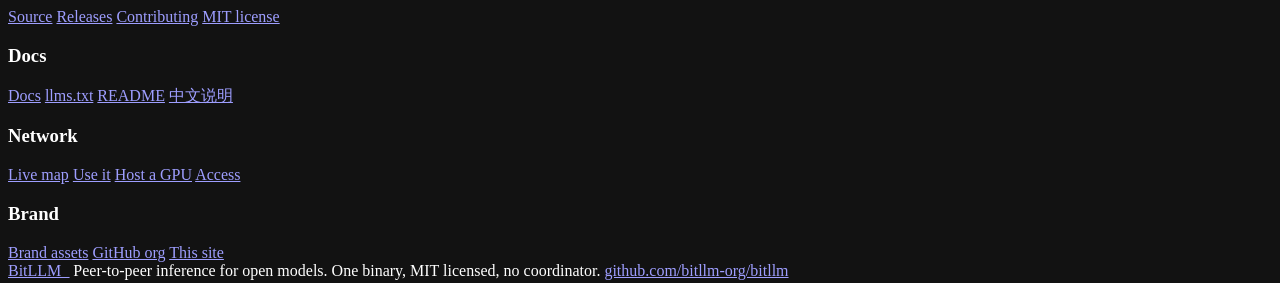
==== commit 2a87e0f6: "docs: add GLM 5.3 Flash examples, drop Qwen examples The Mac Studio node serves GLM, but every doc e" ====
--- a/public/index.html
+++ b/public/index.html
@@ -212,7 +212,7 @@
   12D3KooWD…kP9tZ  out  relay   203.0.113.11
   12D3KooWQ…b4rLe  in   direct  198.51.100.7
 <span class="d">────────────────────────────────────────────────────────────</span>
-<span class="i">SERVING</span>  Qwen/Qwen3.8-Flash-Next                 upstream up
+<span class="i">SERVING</span>  nvidia/GLM-5.3-Flash-NVFP4              upstream up
 <span class="d">────────────────────────────────────────────────────────────</span>
 <span class="i">WORK EXCHANGED</span>                                       credits
                     did for you     you did         net
@@ -346,7 +346,7 @@
       <p class="sub">Two machines with one name are interchangeable. If one stops answering, the gateway tries another.</p>
 
       <div class="console">
-        <div class="console-body"><pre class="draw" role="img" aria-label="Two hosts announce one model name. If the first stops answering, the gateway tries the second."><span class="i">Qwen/Qwen3.8-Flash-Next</span>
+        <div class="console-body"><pre class="draw" role="img" aria-label="Two hosts announce one model name. If the first stops answering, the gateway tries the second."><span class="i">nvidia/GLM-5.3-Flash-NVFP4</span>
 <span class="d">├─</span> host a   stops answering
 <span class="d">└─</span> host b   the gateway tries this one
 <span class="d">// no failover after the first byte</span></pre></div>
@@ -355,7 +355,7 @@
       <div class="grid three gap">
         <div class="card">
           <h3>Use the Hugging Face id</h3>
-          <p><code>Qwen/Qwen3.8-Flash-Next</code>, exactly as published. Hosts of the same repo match without a registry.</p>
+          <p><code>nvidia/GLM-5.3-Flash-NVFP4</code>, exactly as published. Hosts of the same repo match without a registry.</p>
         </div>
         <div class="card">
           <h3>Name the actual weights</h3>
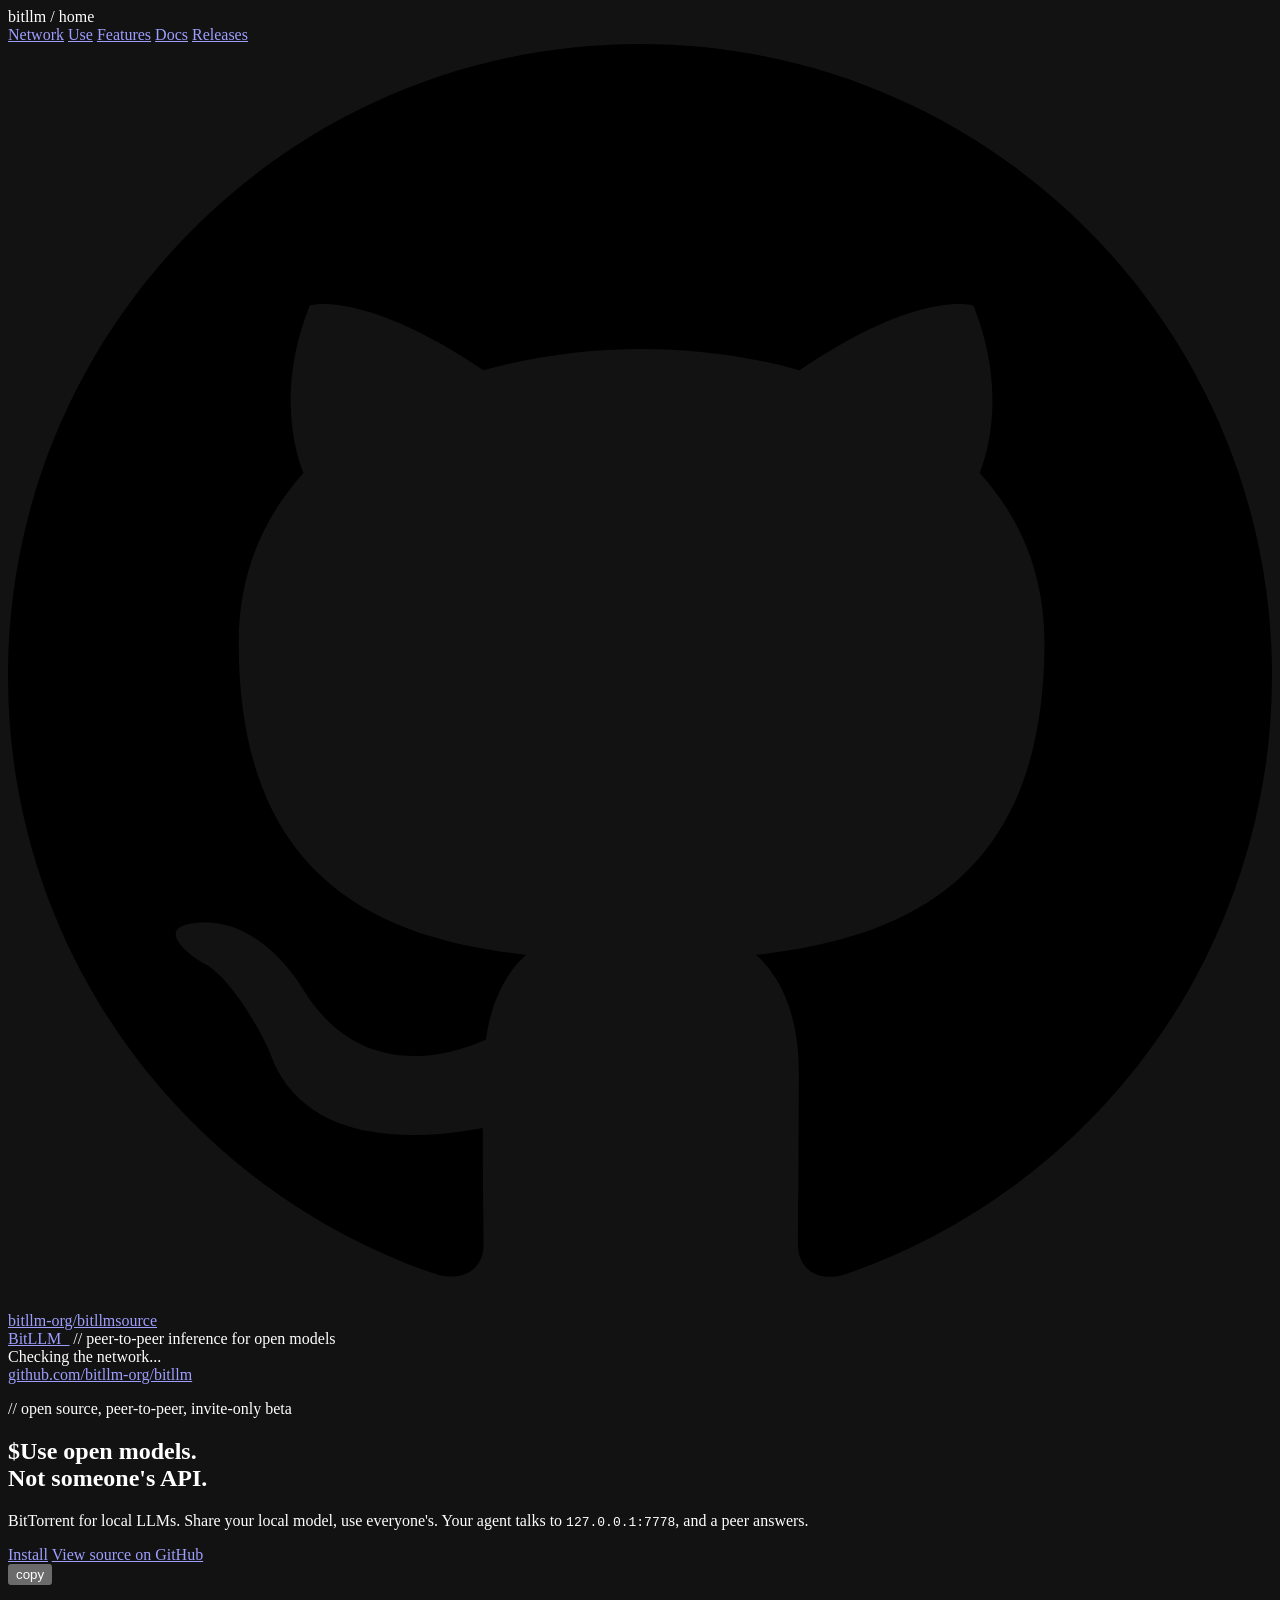
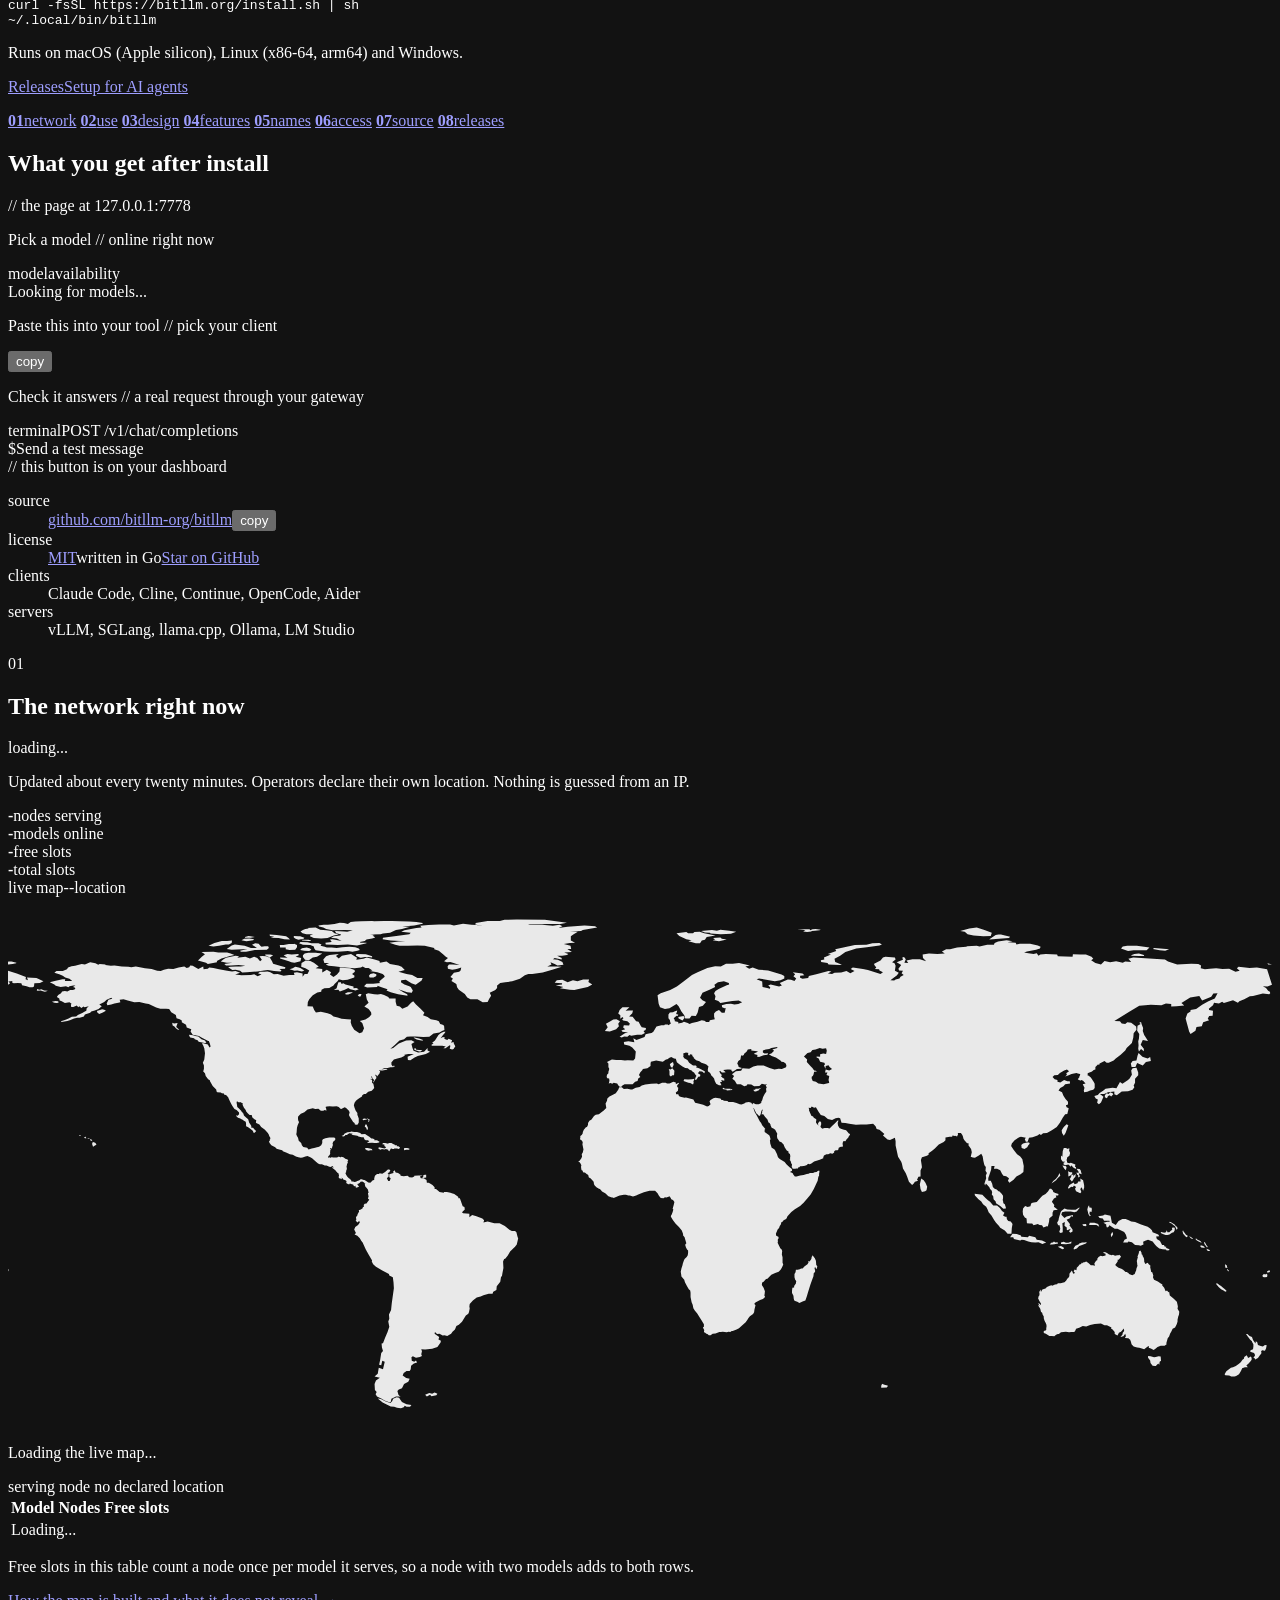
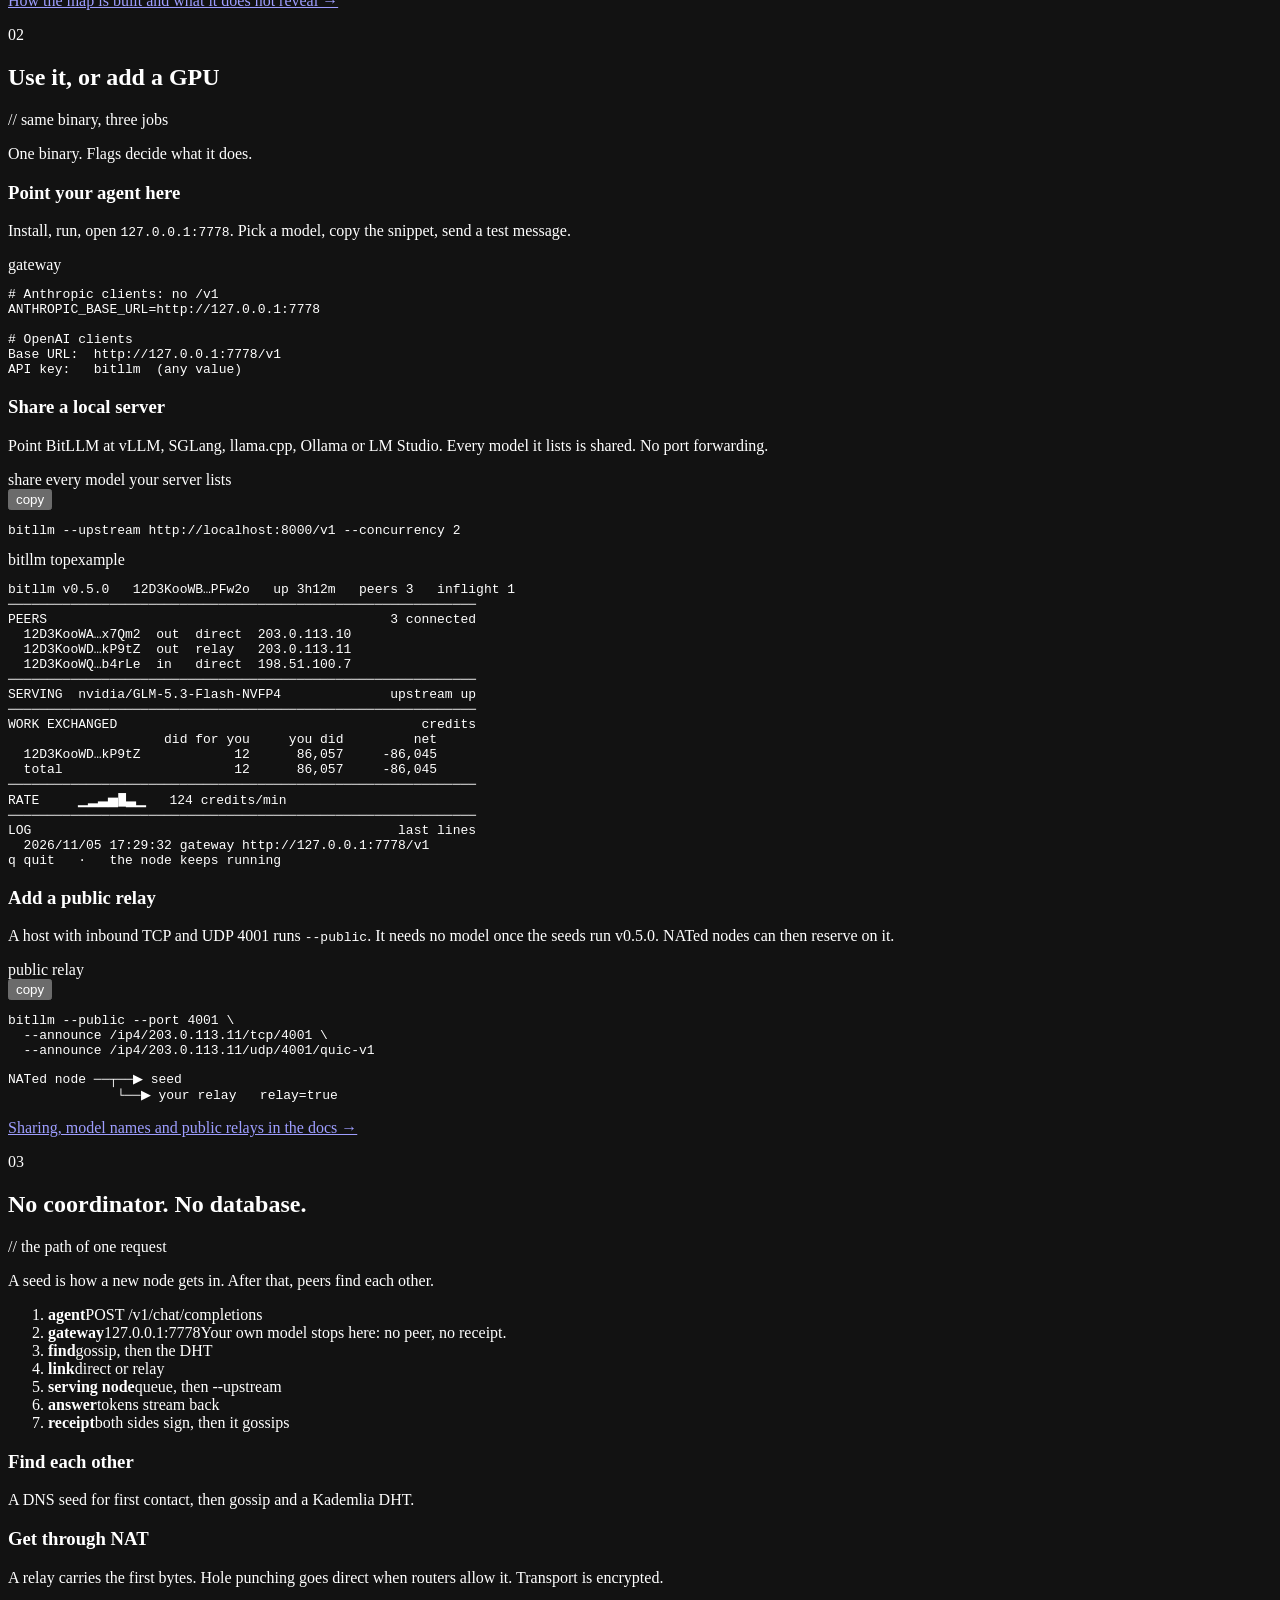
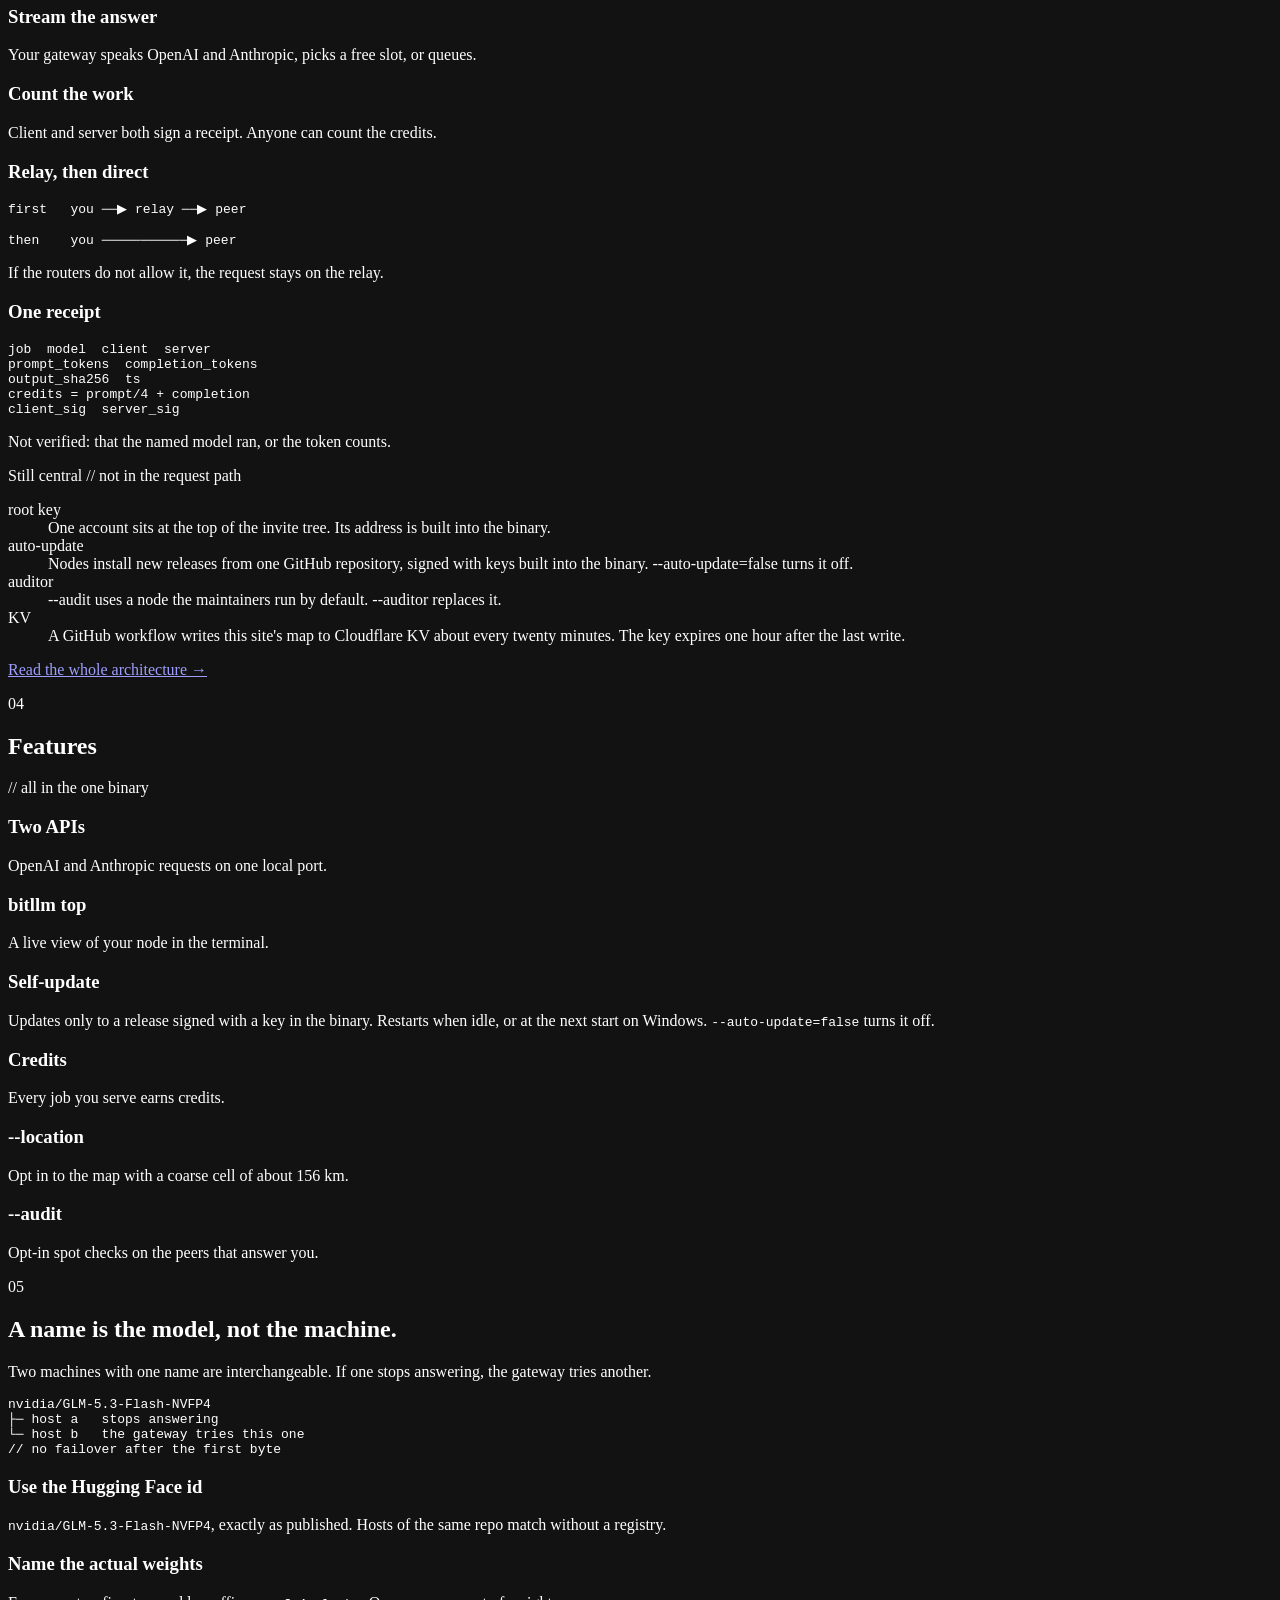
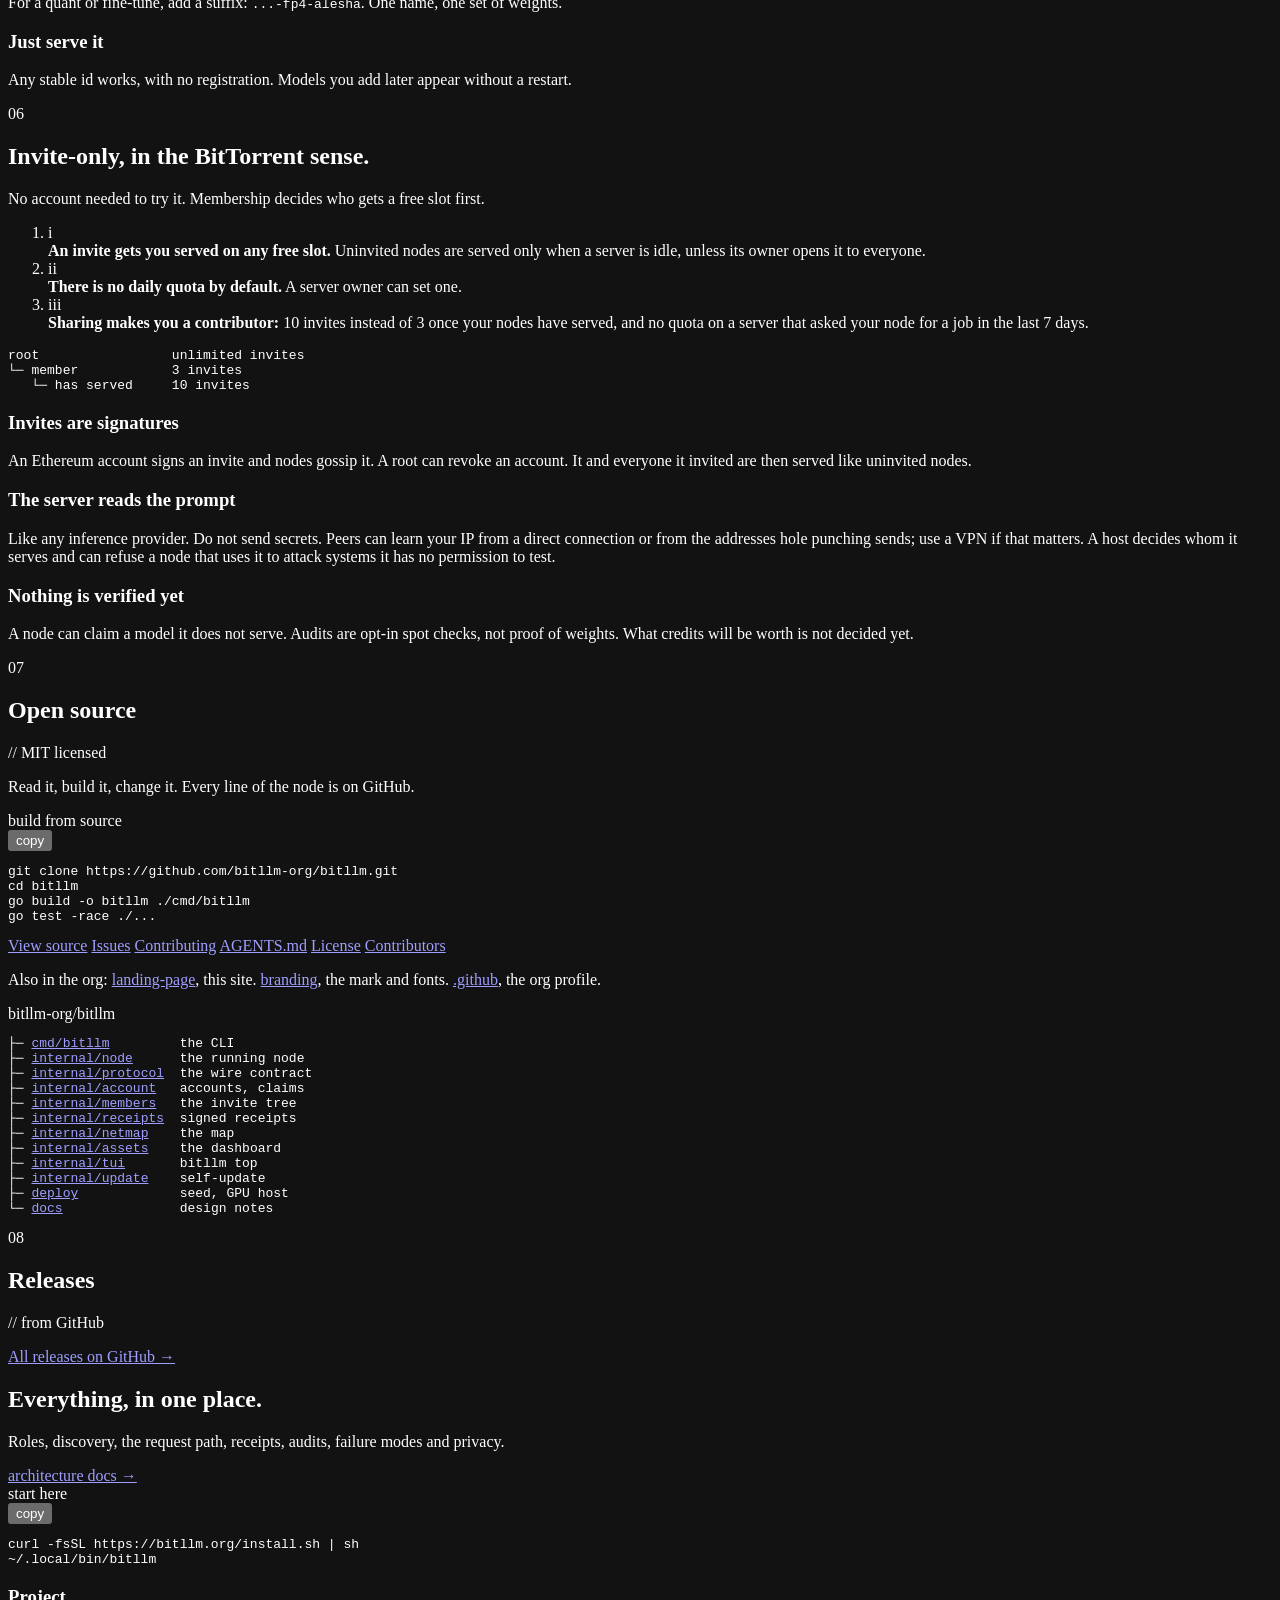
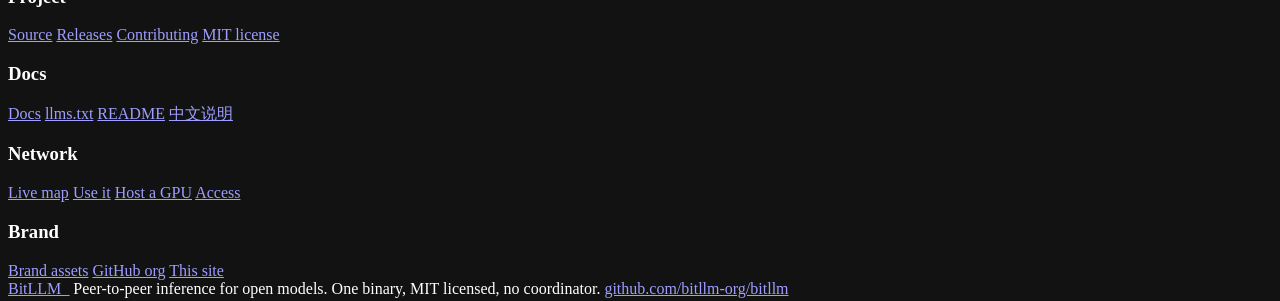
==== commit 96a09d36: "Say what the network is not for, and what a host may record A host can refuse a node (--deny) and ca" ====
--- a/public/index.html
+++ b/public/index.html
@@ -389,7 +389,7 @@
 
       <div class="grid three gap">
         <div class="card"><h3>Invites are signatures</h3><p>An Ethereum account signs an invite and nodes gossip it. A root can revoke an account. It and everyone it invited are then served like uninvited nodes.</p></div>
-        <div class="card"><h3>The server reads the prompt</h3><p>Like any inference provider. Do not send secrets. Peers can learn your IP from a direct connection or from the addresses hole punching sends; use a VPN if that matters.</p></div>
+        <div class="card"><h3>The server reads the prompt</h3><p>Like any inference provider. Do not send secrets. Peers can learn your IP from a direct connection or from the addresses hole punching sends; use a VPN if that matters. A host decides whom it serves and can refuse a node that uses it to attack systems it has no permission to test.</p></div>
         <div class="card"><h3>Nothing is verified yet</h3><p>A node can claim a model it does not serve. Audits are opt-in spot checks, not proof of weights. What credits will be worth is not decided yet.</p></div>
       </div>
     </section>
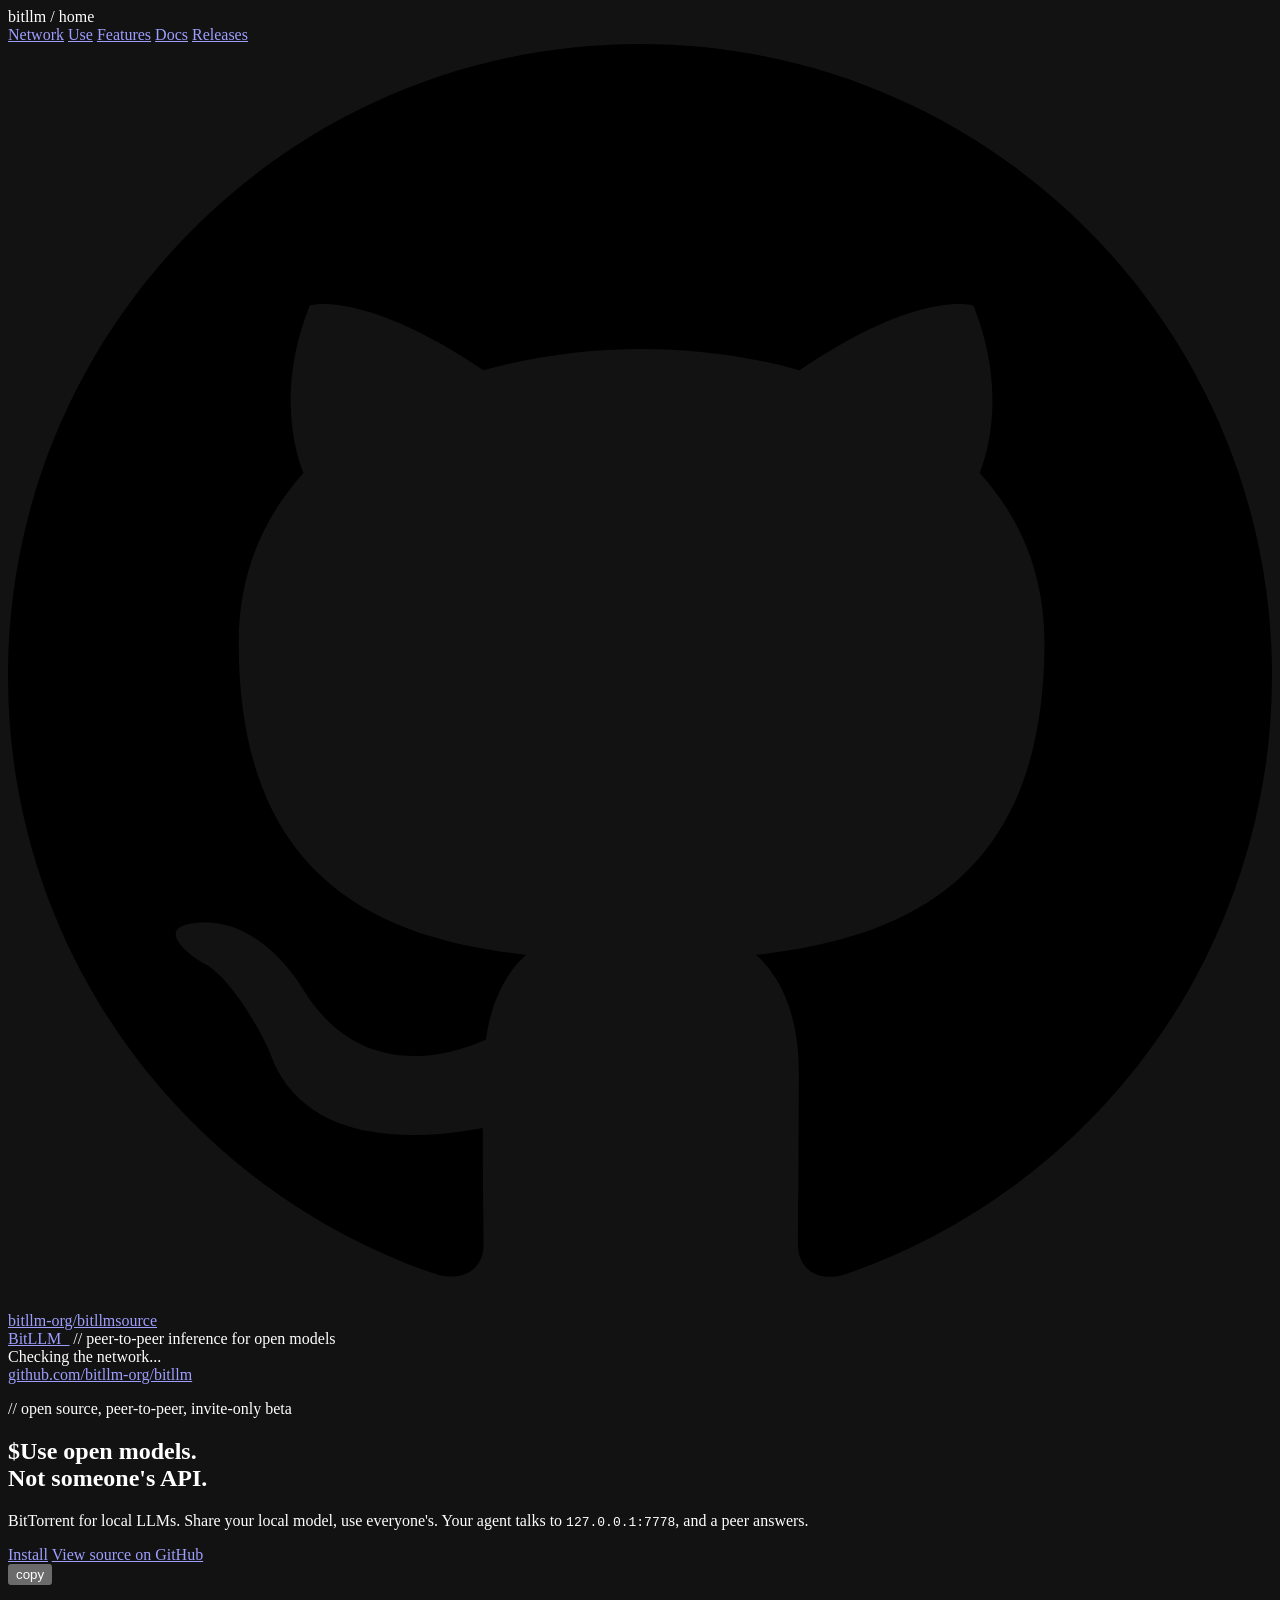
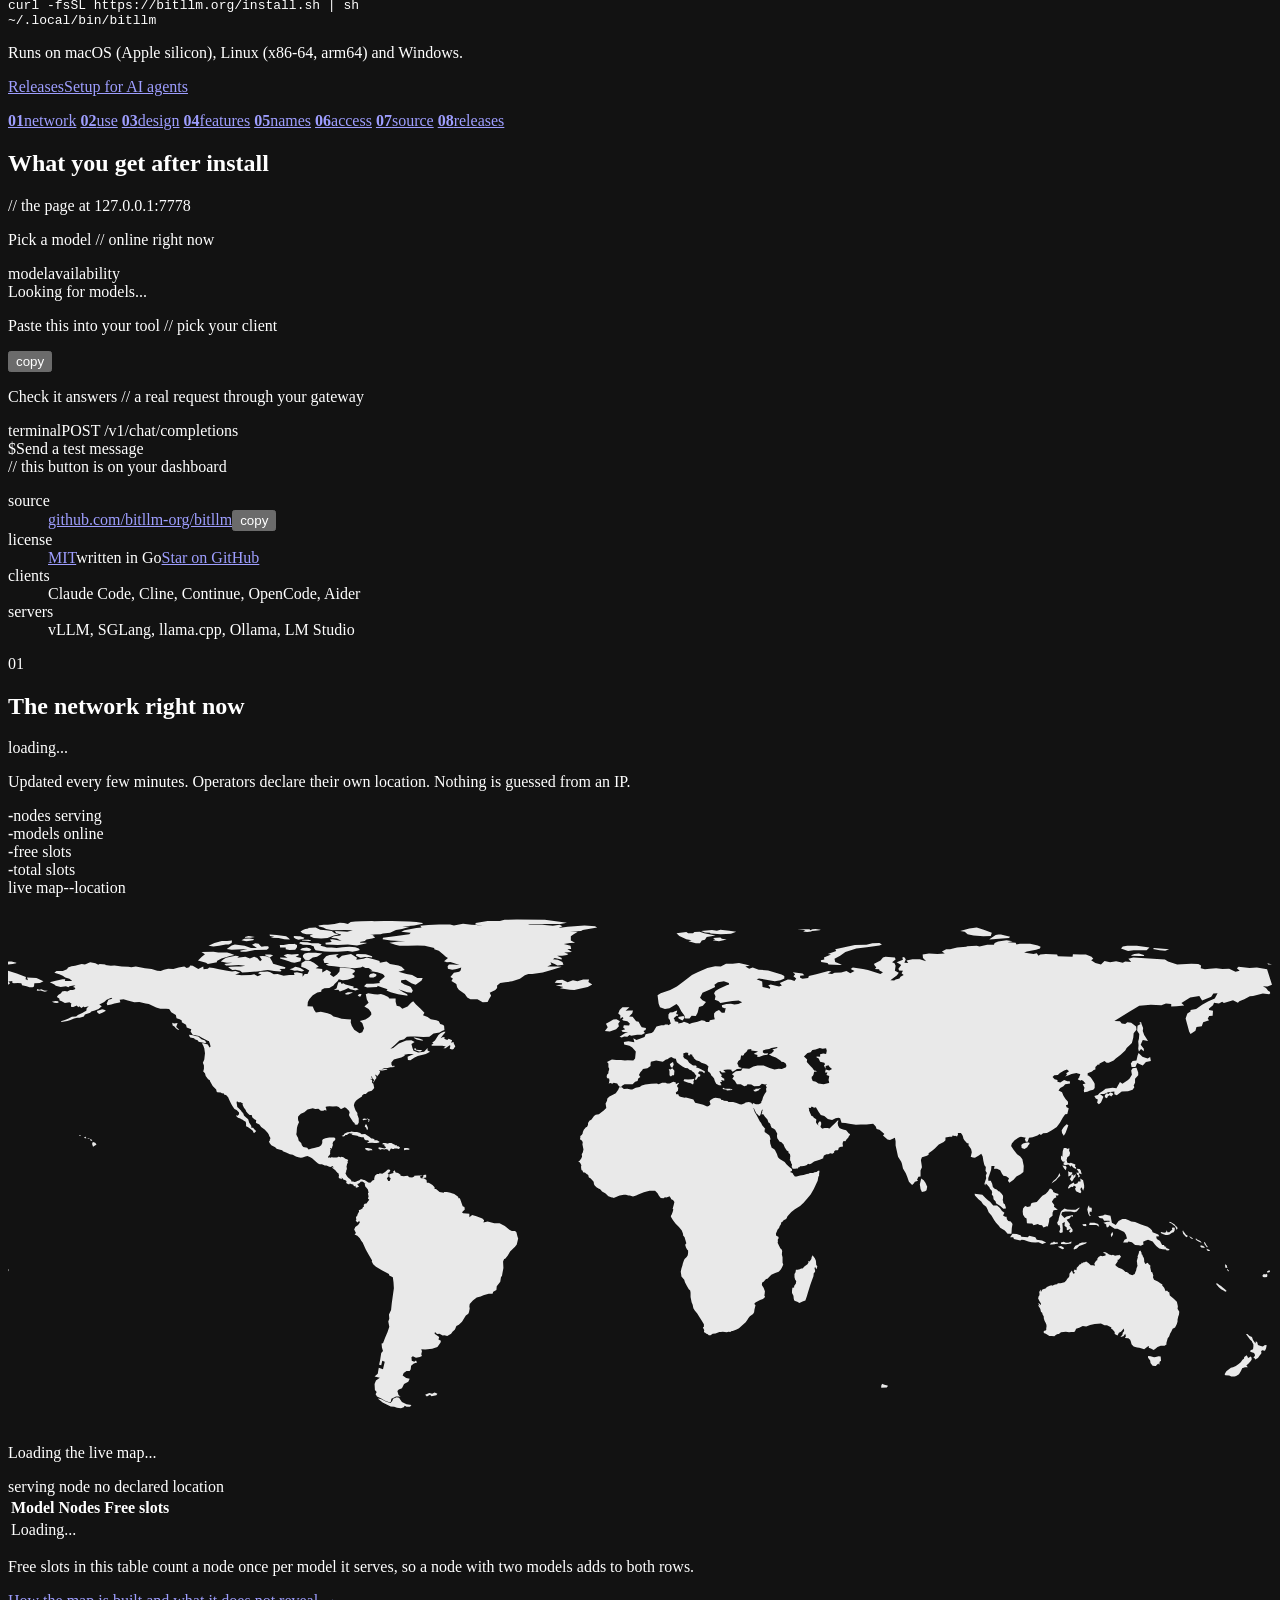
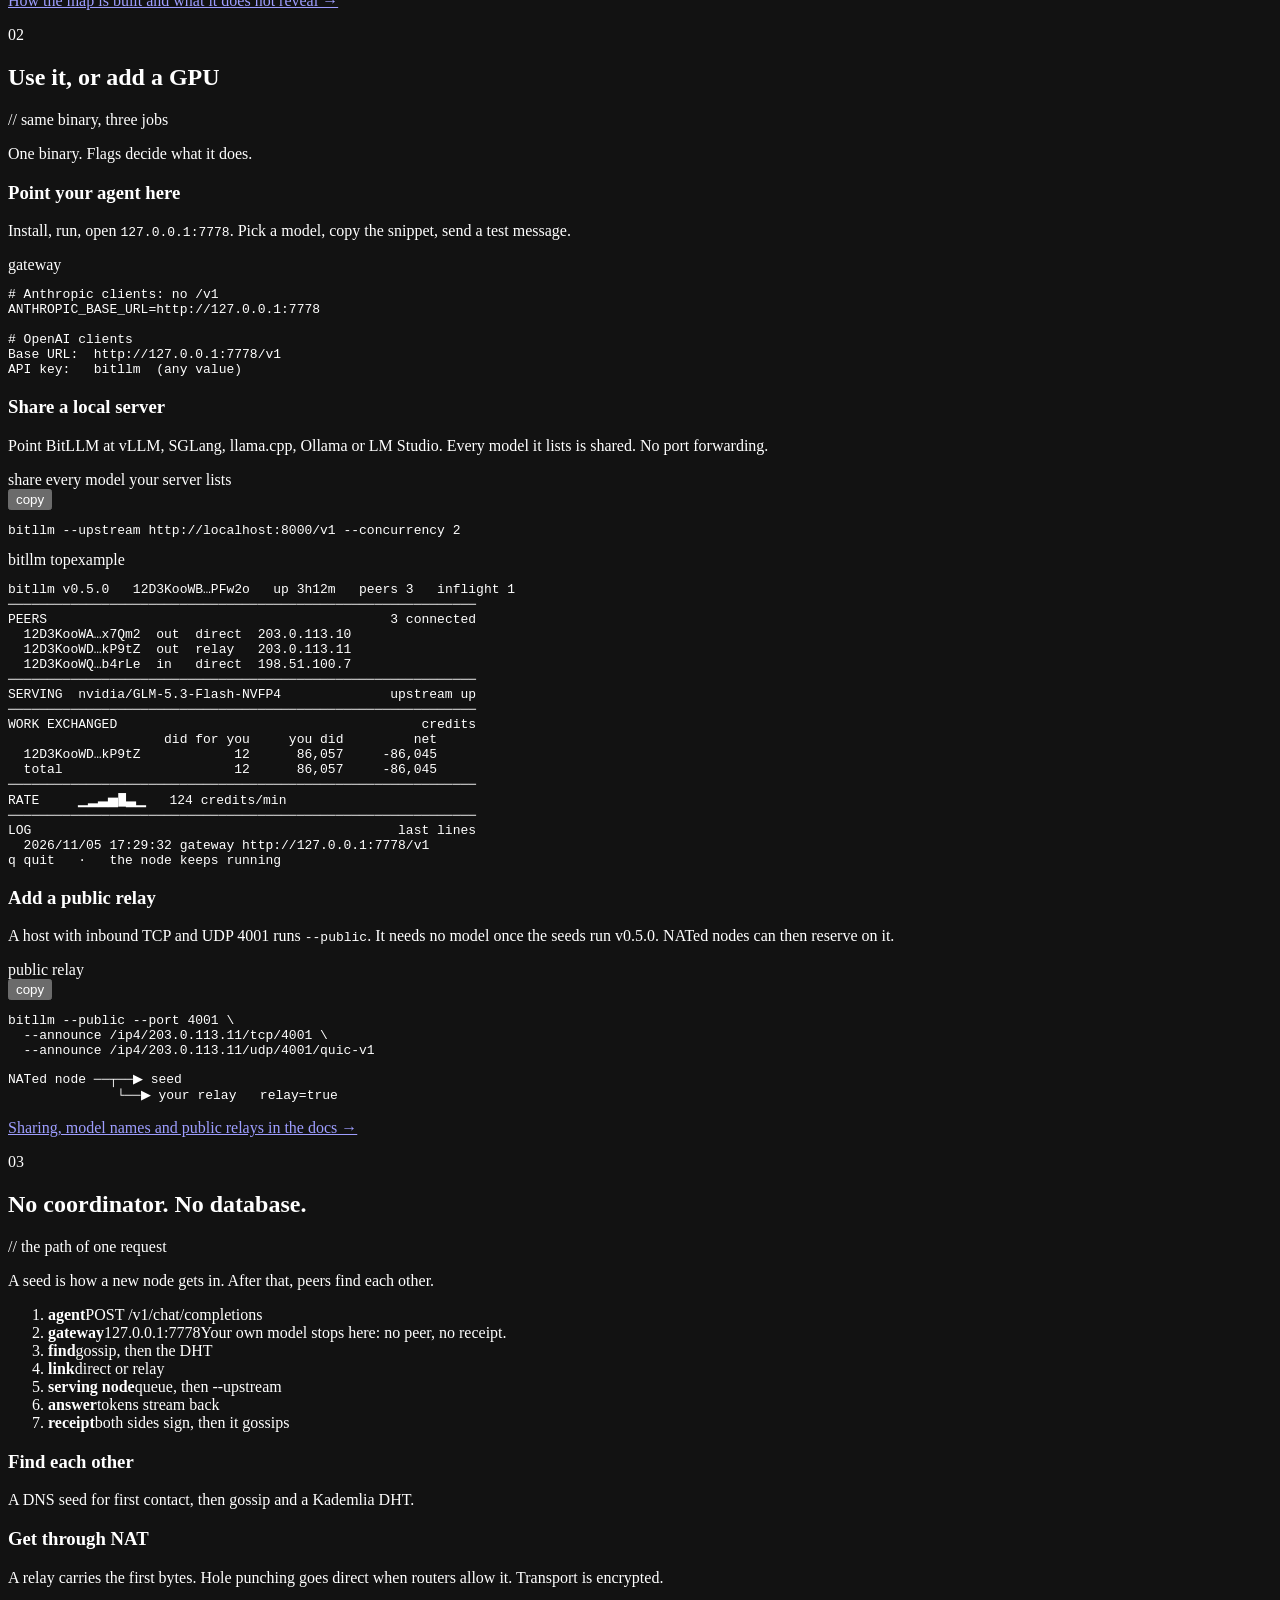
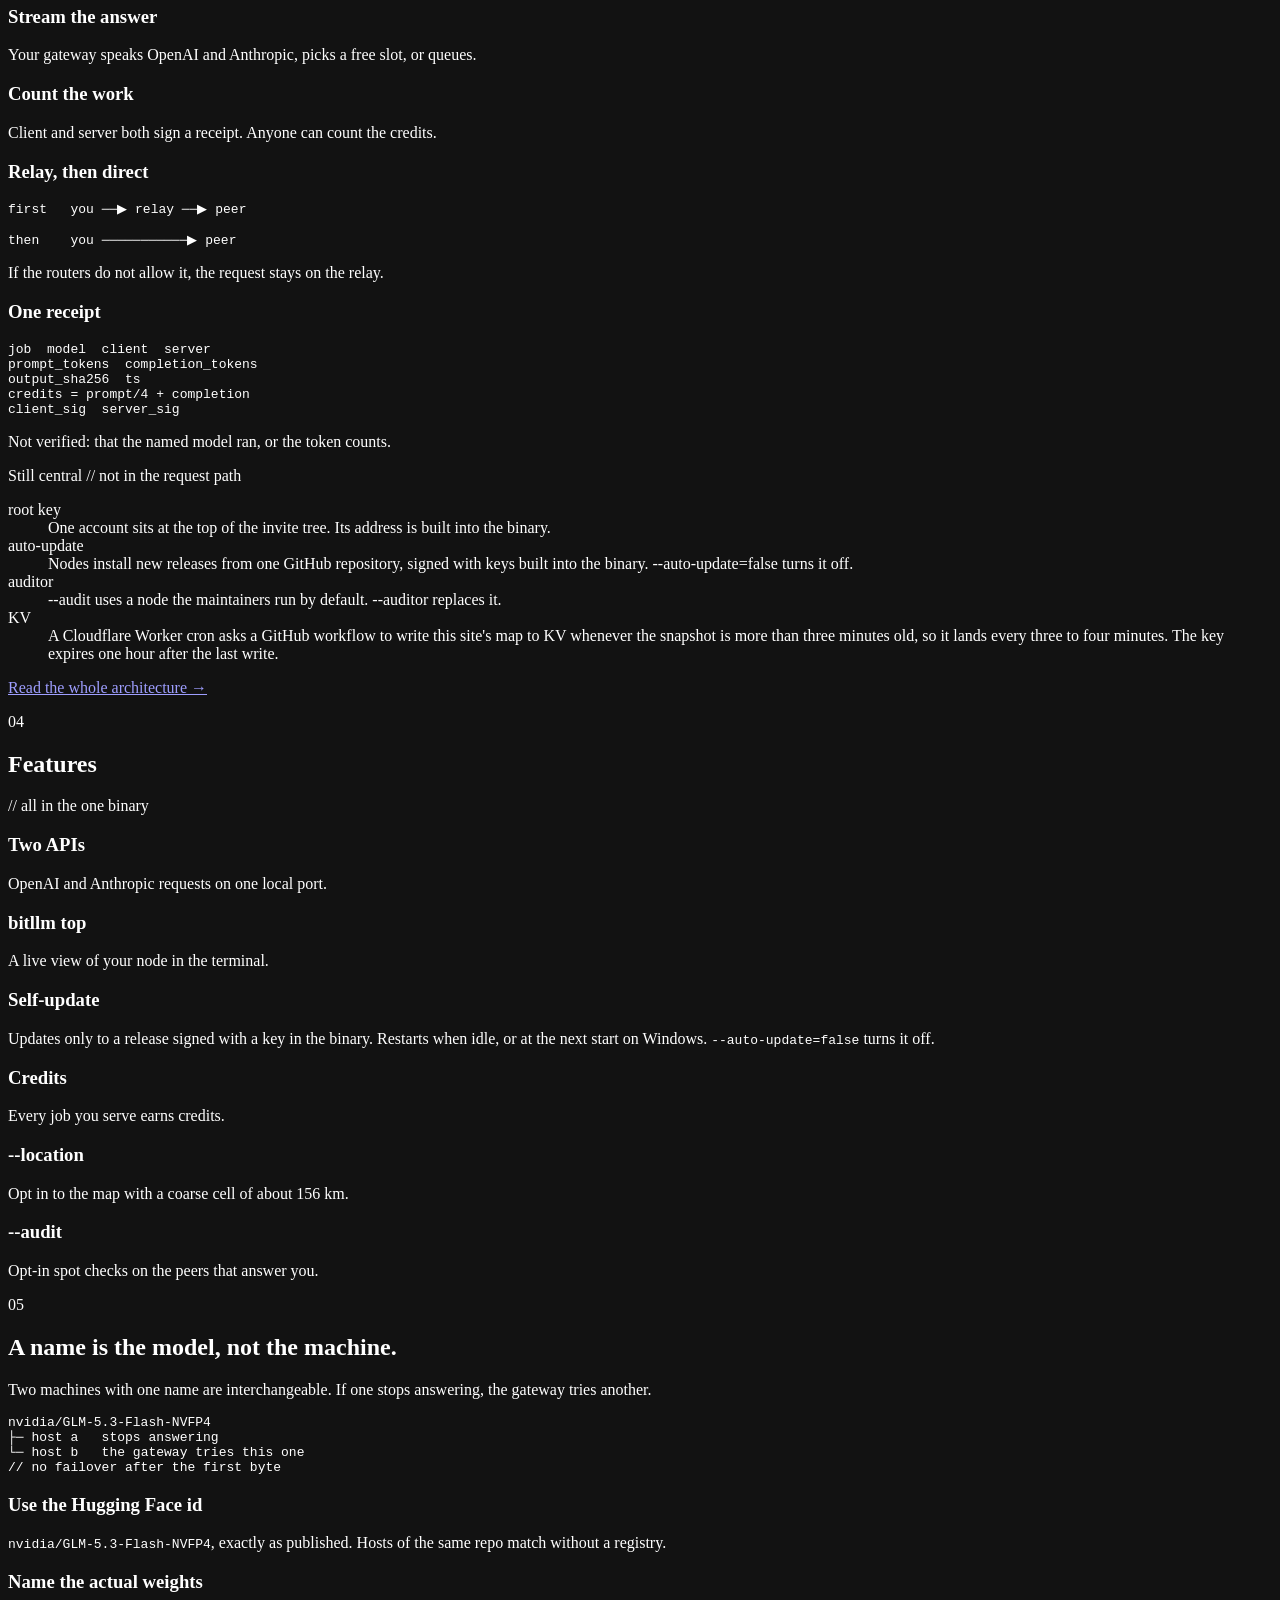
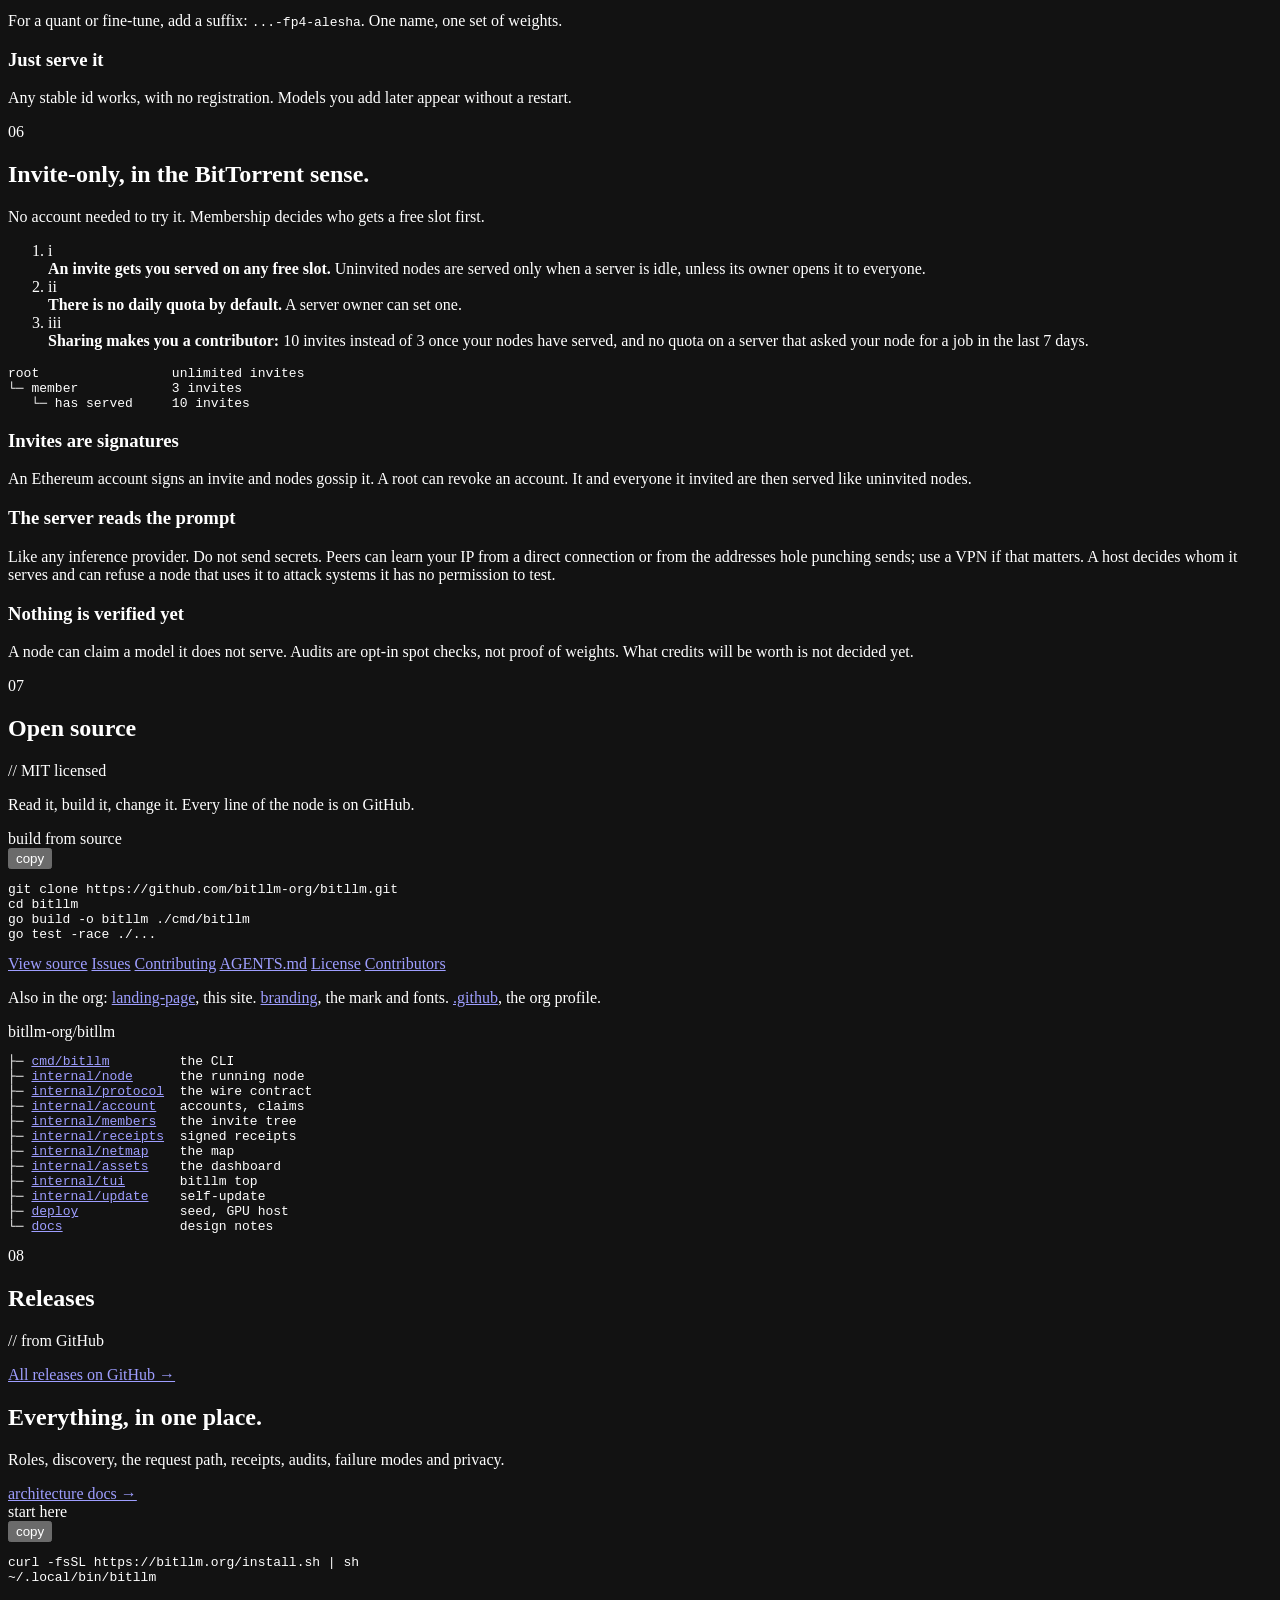
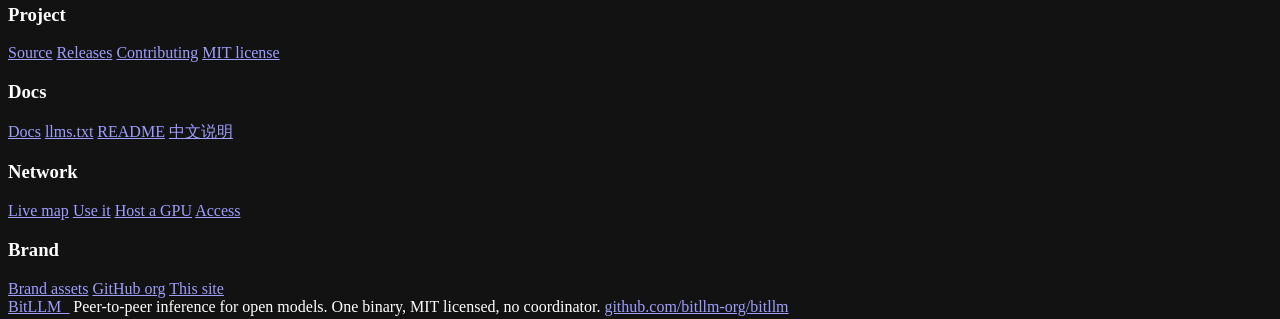
==== commit 9e737d6c: "Publish the map every few minutes The Worker cron now ticks every minute and dispatches the publishe" ====
--- a/public/index.html
+++ b/public/index.html
@@ -128,7 +128,7 @@
         <h2>The network right now</h2>
         <span class="head-meta" id="map-time">loading...</span>
       </div>
-      <p class="sub">Updated about every twenty minutes. Operators declare their own location. Nothing is guessed from an IP.</p>
+      <p class="sub">Updated every few minutes. Operators declare their own location. Nothing is guessed from an IP.</p>
 
       <div class="stats" aria-label="Live network totals">
         <div class="stat"><b class="big" id="stat-nodes">-</b><span>nodes serving</span></div>
@@ -317,7 +317,7 @@
         <dt>auditor</dt>
         <dd><span>--audit uses a node the maintainers run by default. --auditor replaces it.</span></dd>
         <dt>KV</dt>
-        <dd><span>A GitHub workflow writes this site's map to Cloudflare KV about every twenty minutes. The key expires one hour after the last write.</span></dd>
+        <dd><span>A Cloudflare Worker cron asks a GitHub workflow to write this site's map to KV whenever the snapshot is more than three minutes old, so it lands every three to four minutes. The key expires one hour after the last write.</span></dd>
       </dl>
       <p class="more"><a href="/docs/">Read the whole architecture →</a></p>
     </section>
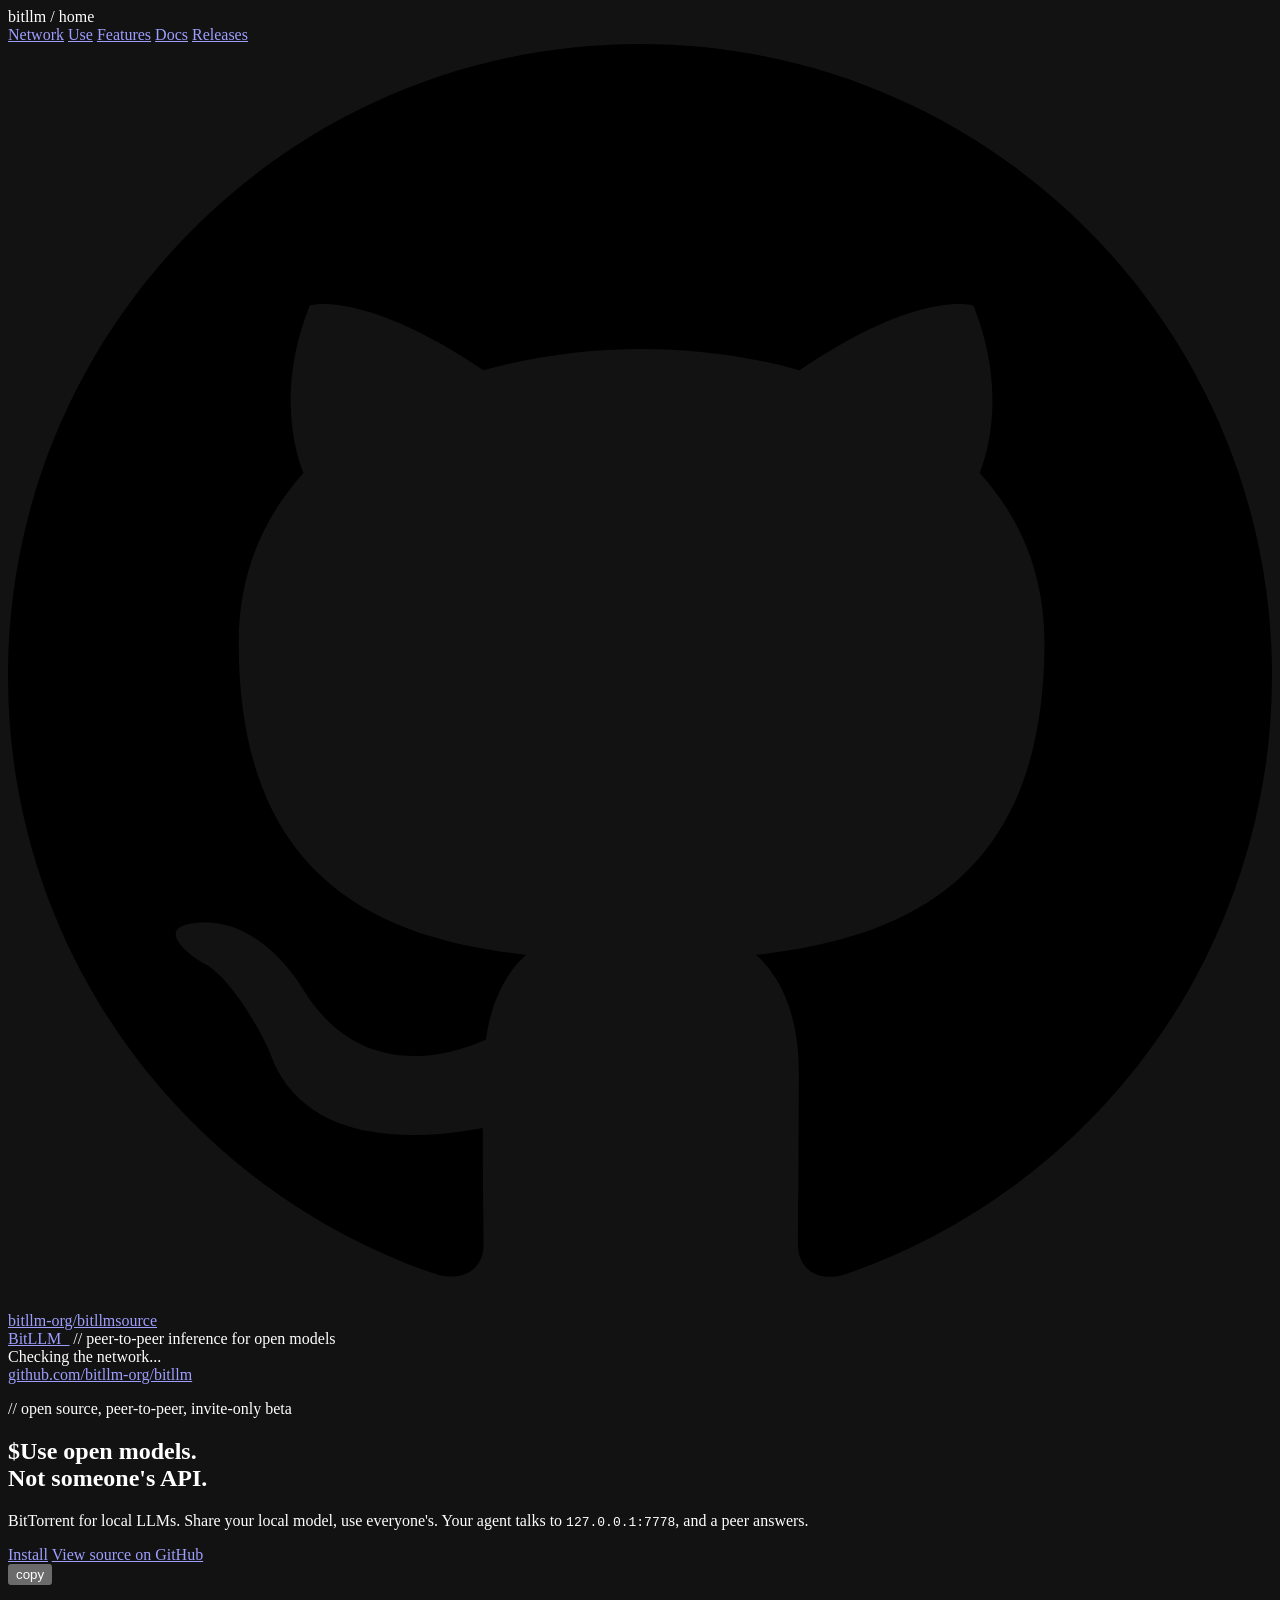
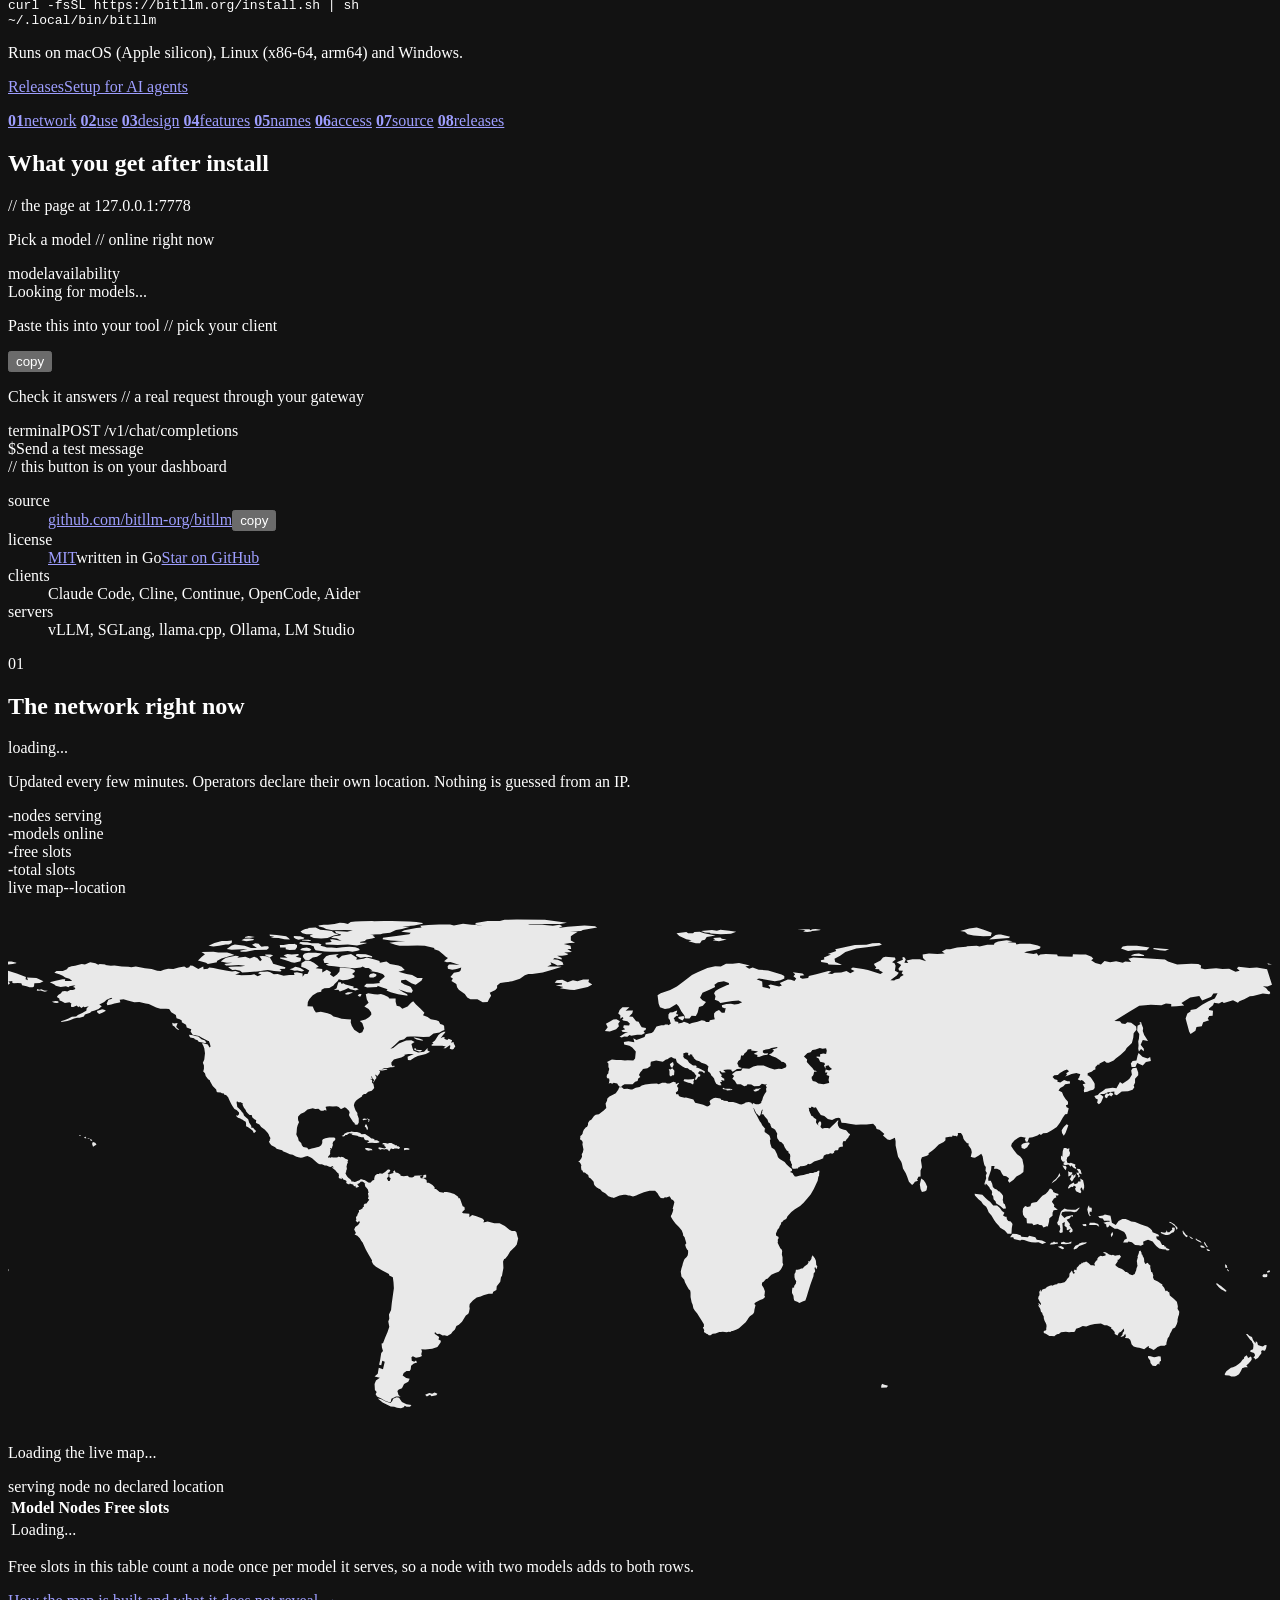
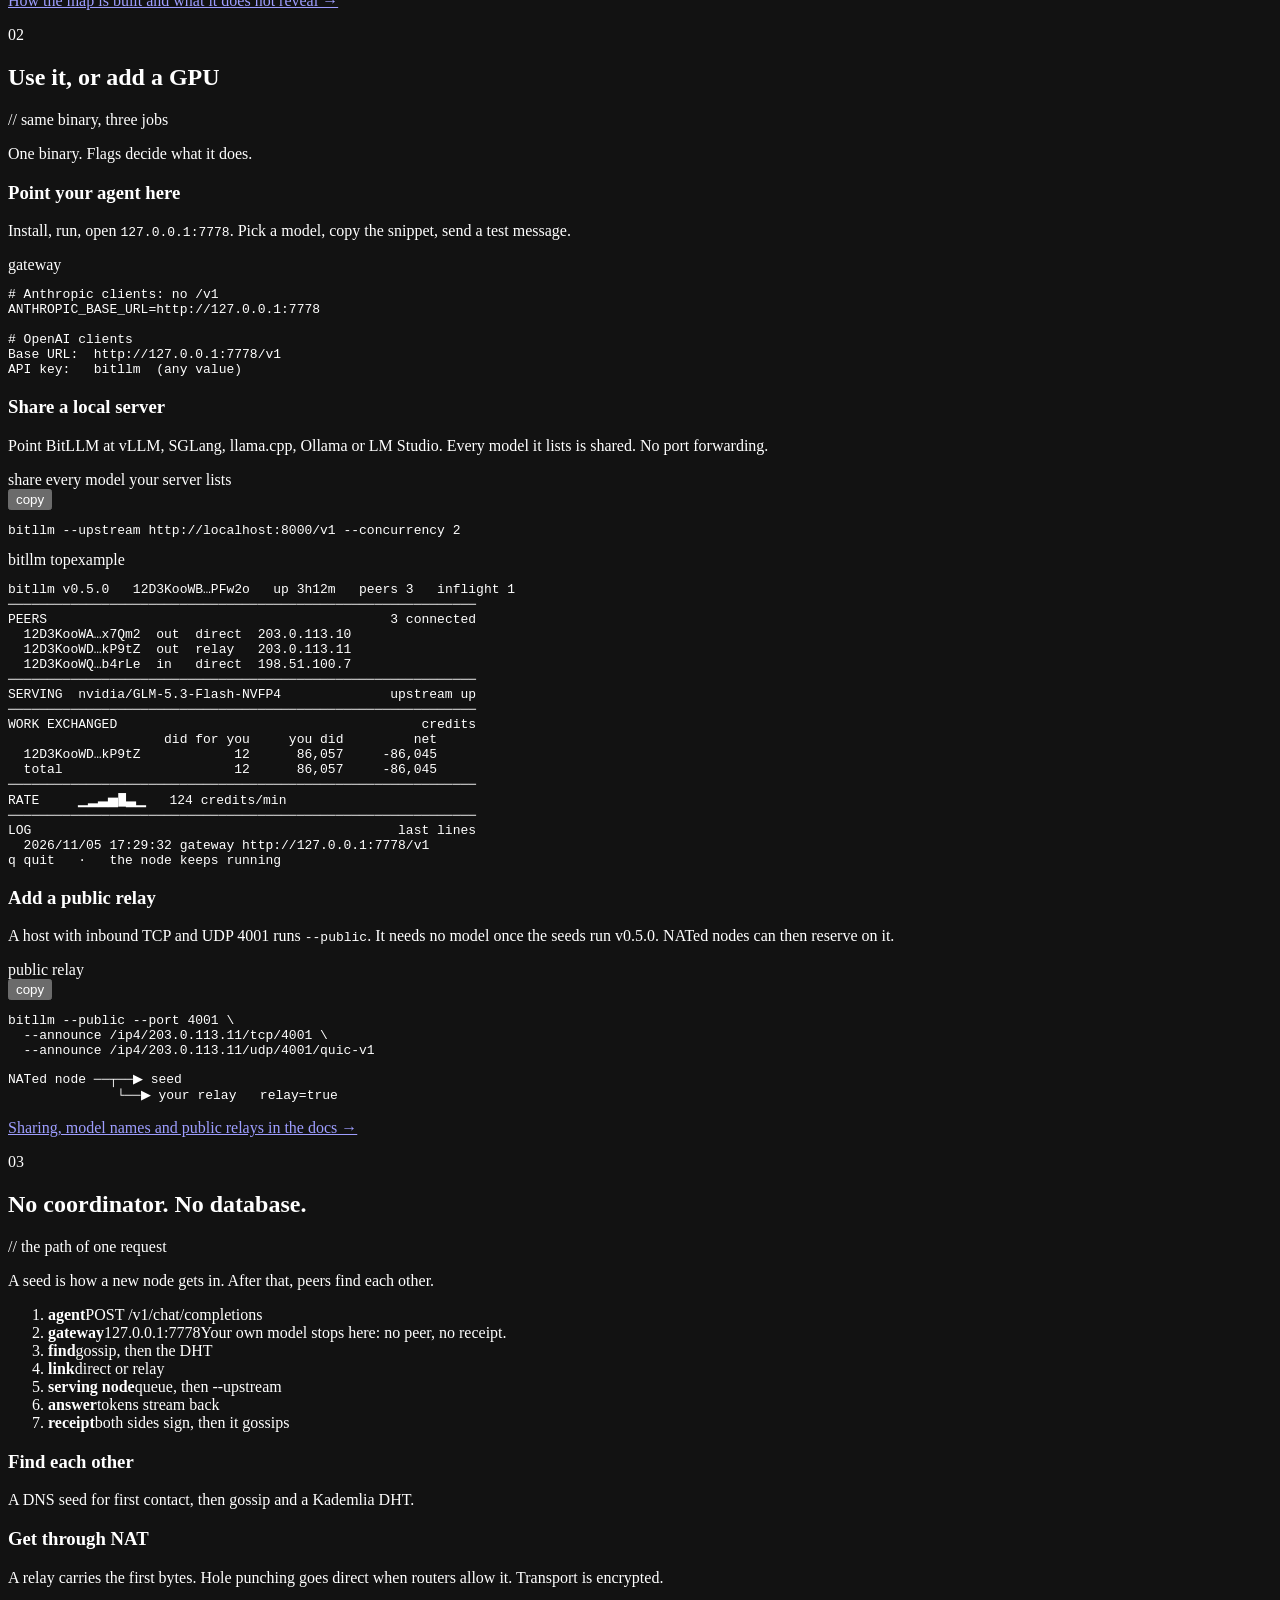
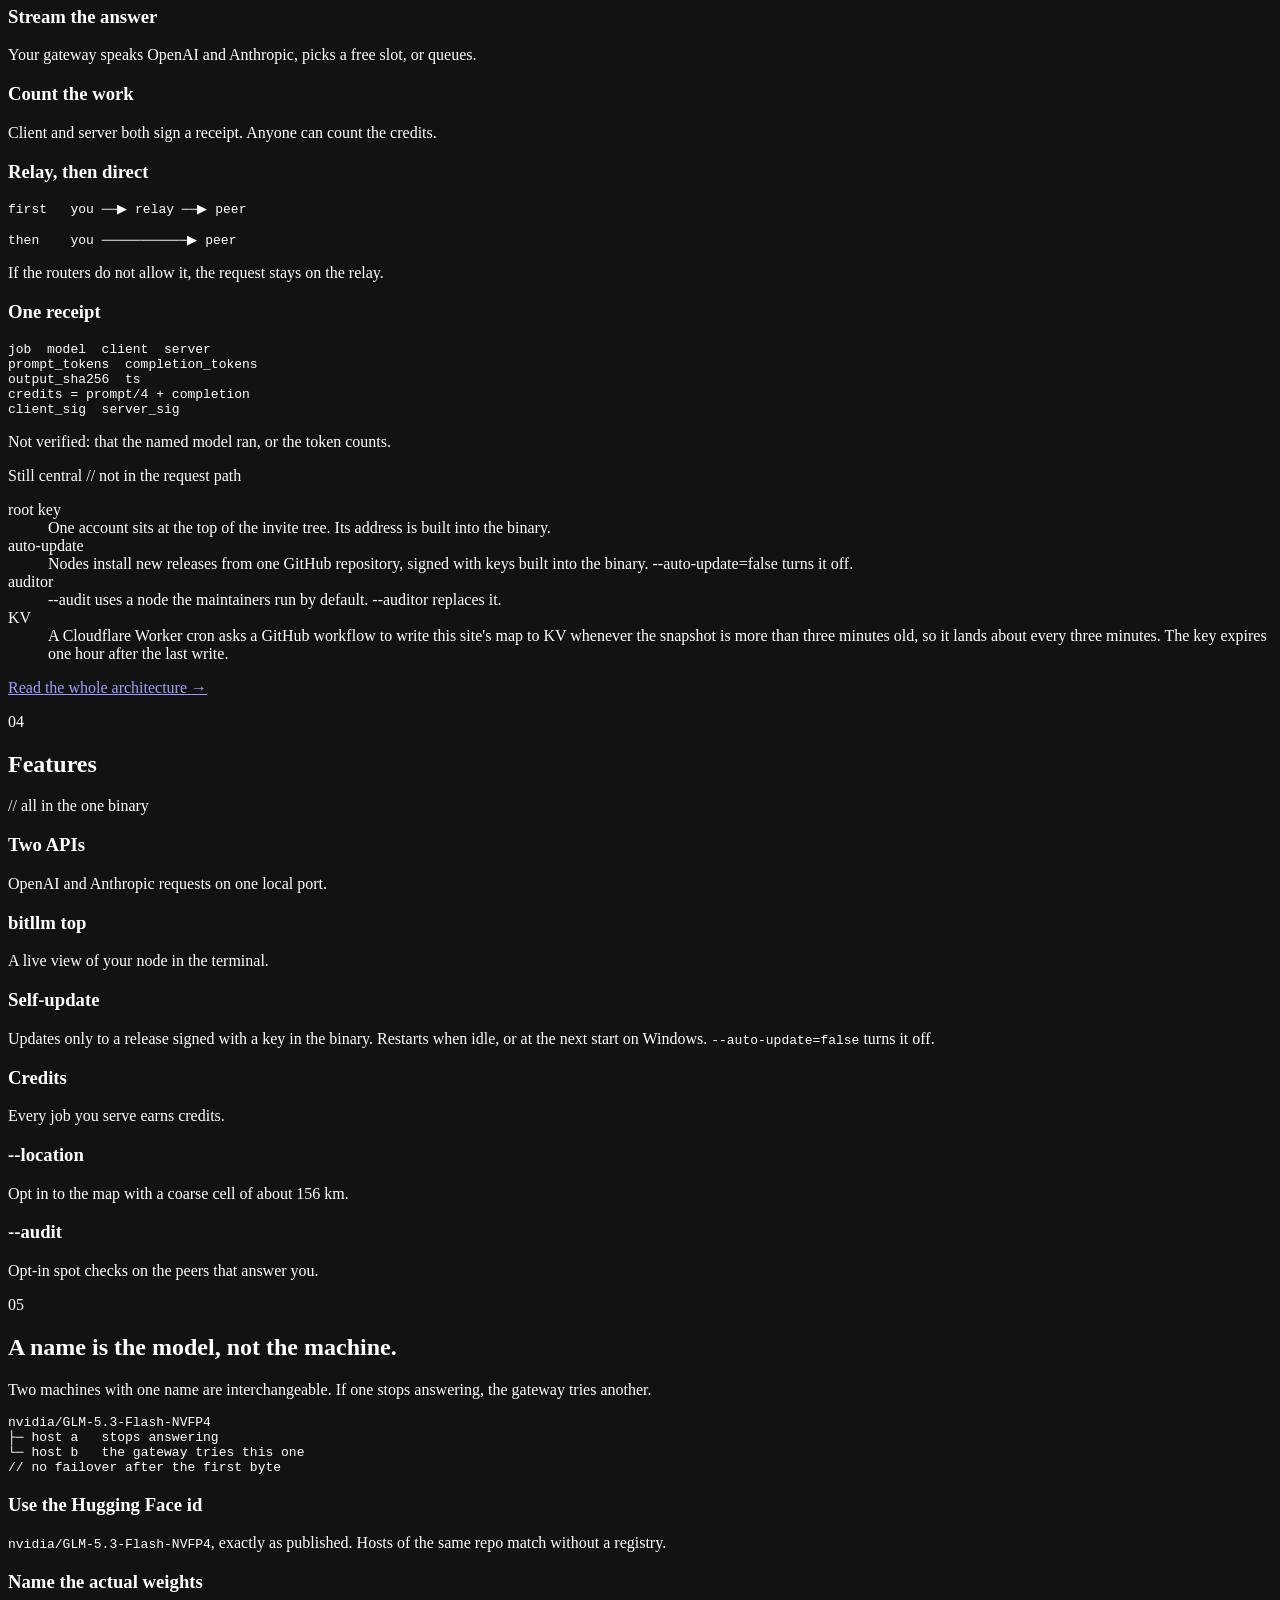
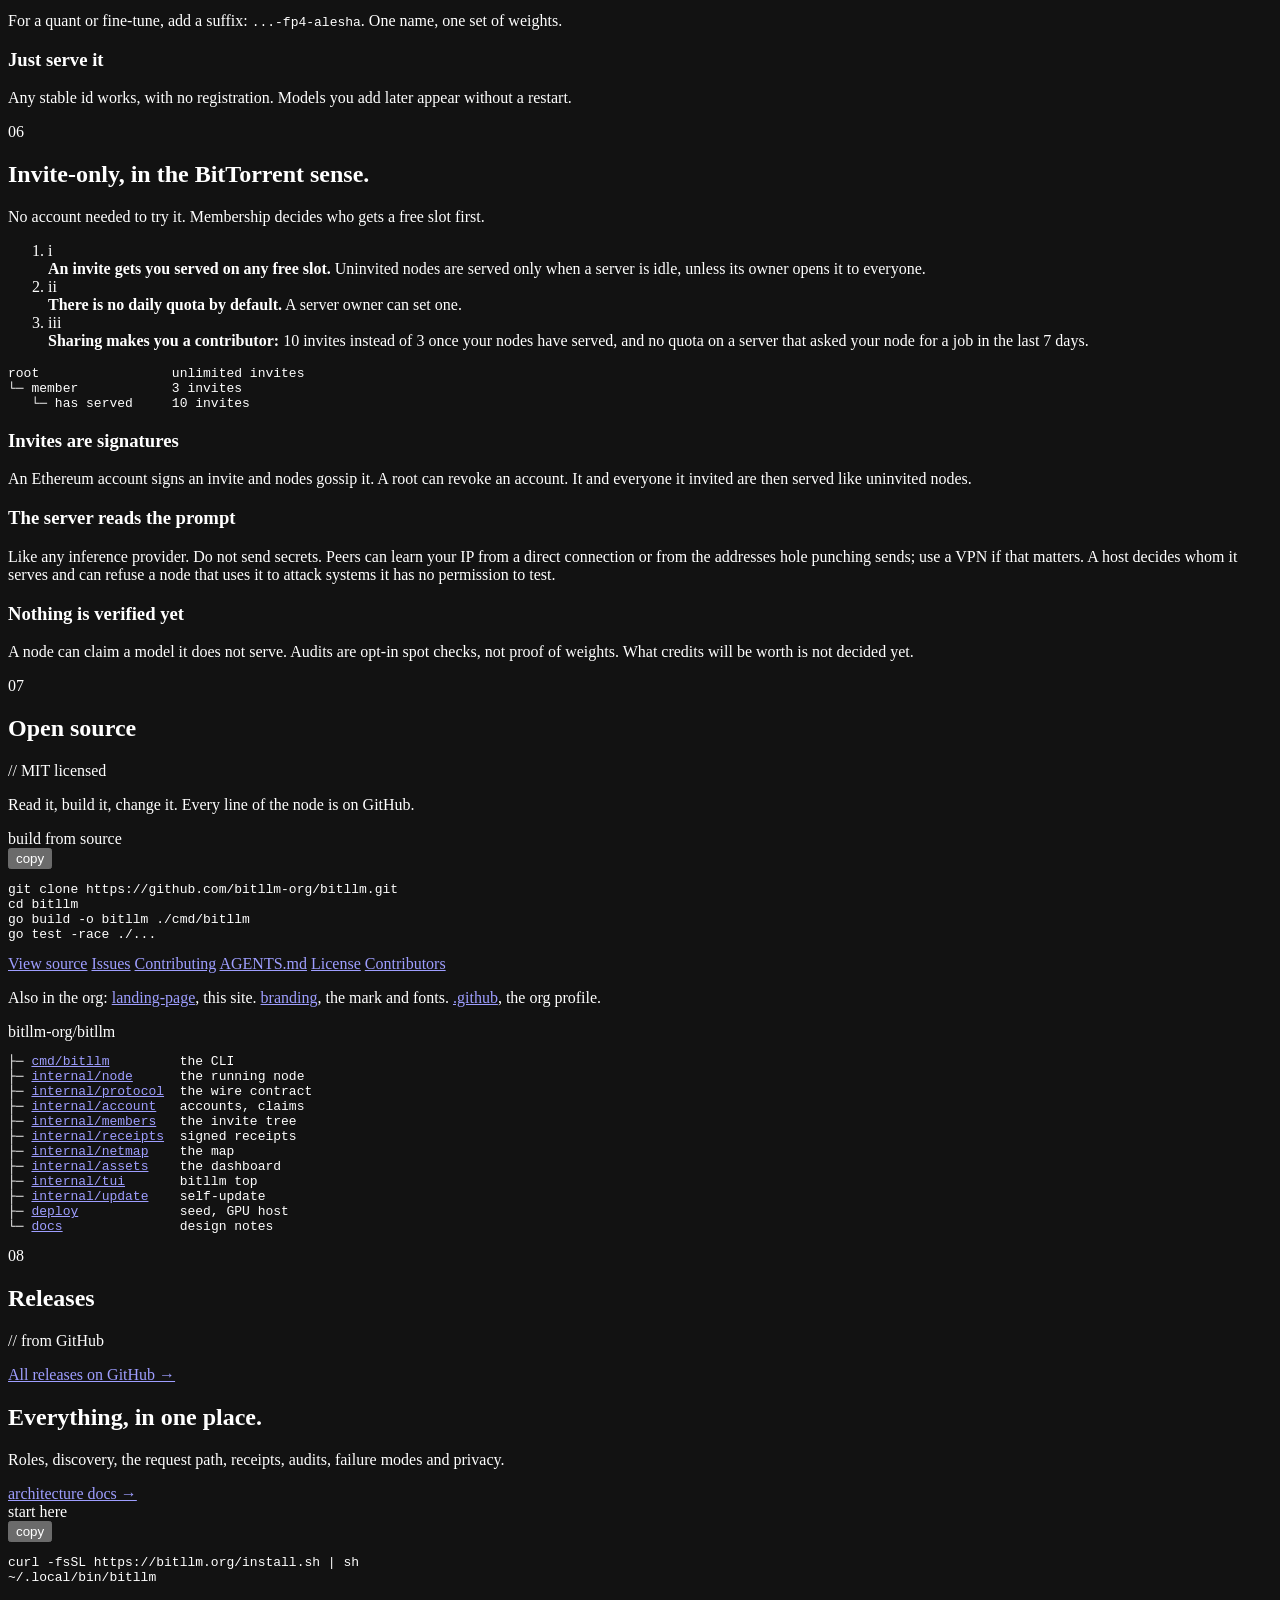
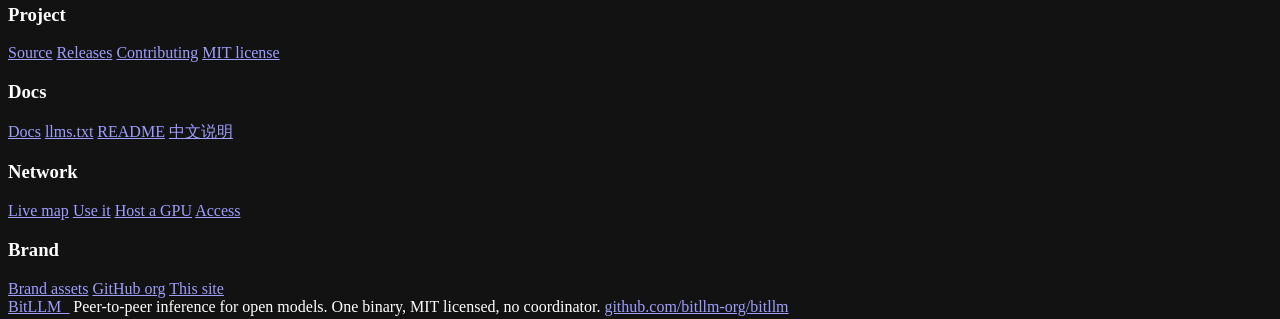
==== commit 8c677cae: "Say three minutes, not three to four The two minute threshold plus one minute cron settles at a snap" ====
--- a/public/index.html
+++ b/public/index.html
@@ -317,7 +317,7 @@
         <dt>auditor</dt>
         <dd><span>--audit uses a node the maintainers run by default. --auditor replaces it.</span></dd>
         <dt>KV</dt>
-        <dd><span>A Cloudflare Worker cron asks a GitHub workflow to write this site's map to KV whenever the snapshot is more than three minutes old, so it lands every three to four minutes. The key expires one hour after the last write.</span></dd>
+        <dd><span>A Cloudflare Worker cron asks a GitHub workflow to write this site's map to KV whenever the snapshot is more than three minutes old, so it lands about every three minutes. The key expires one hour after the last write.</span></dd>
       </dl>
       <p class="more"><a href="/docs/">Read the whole architecture →</a></p>
     </section>
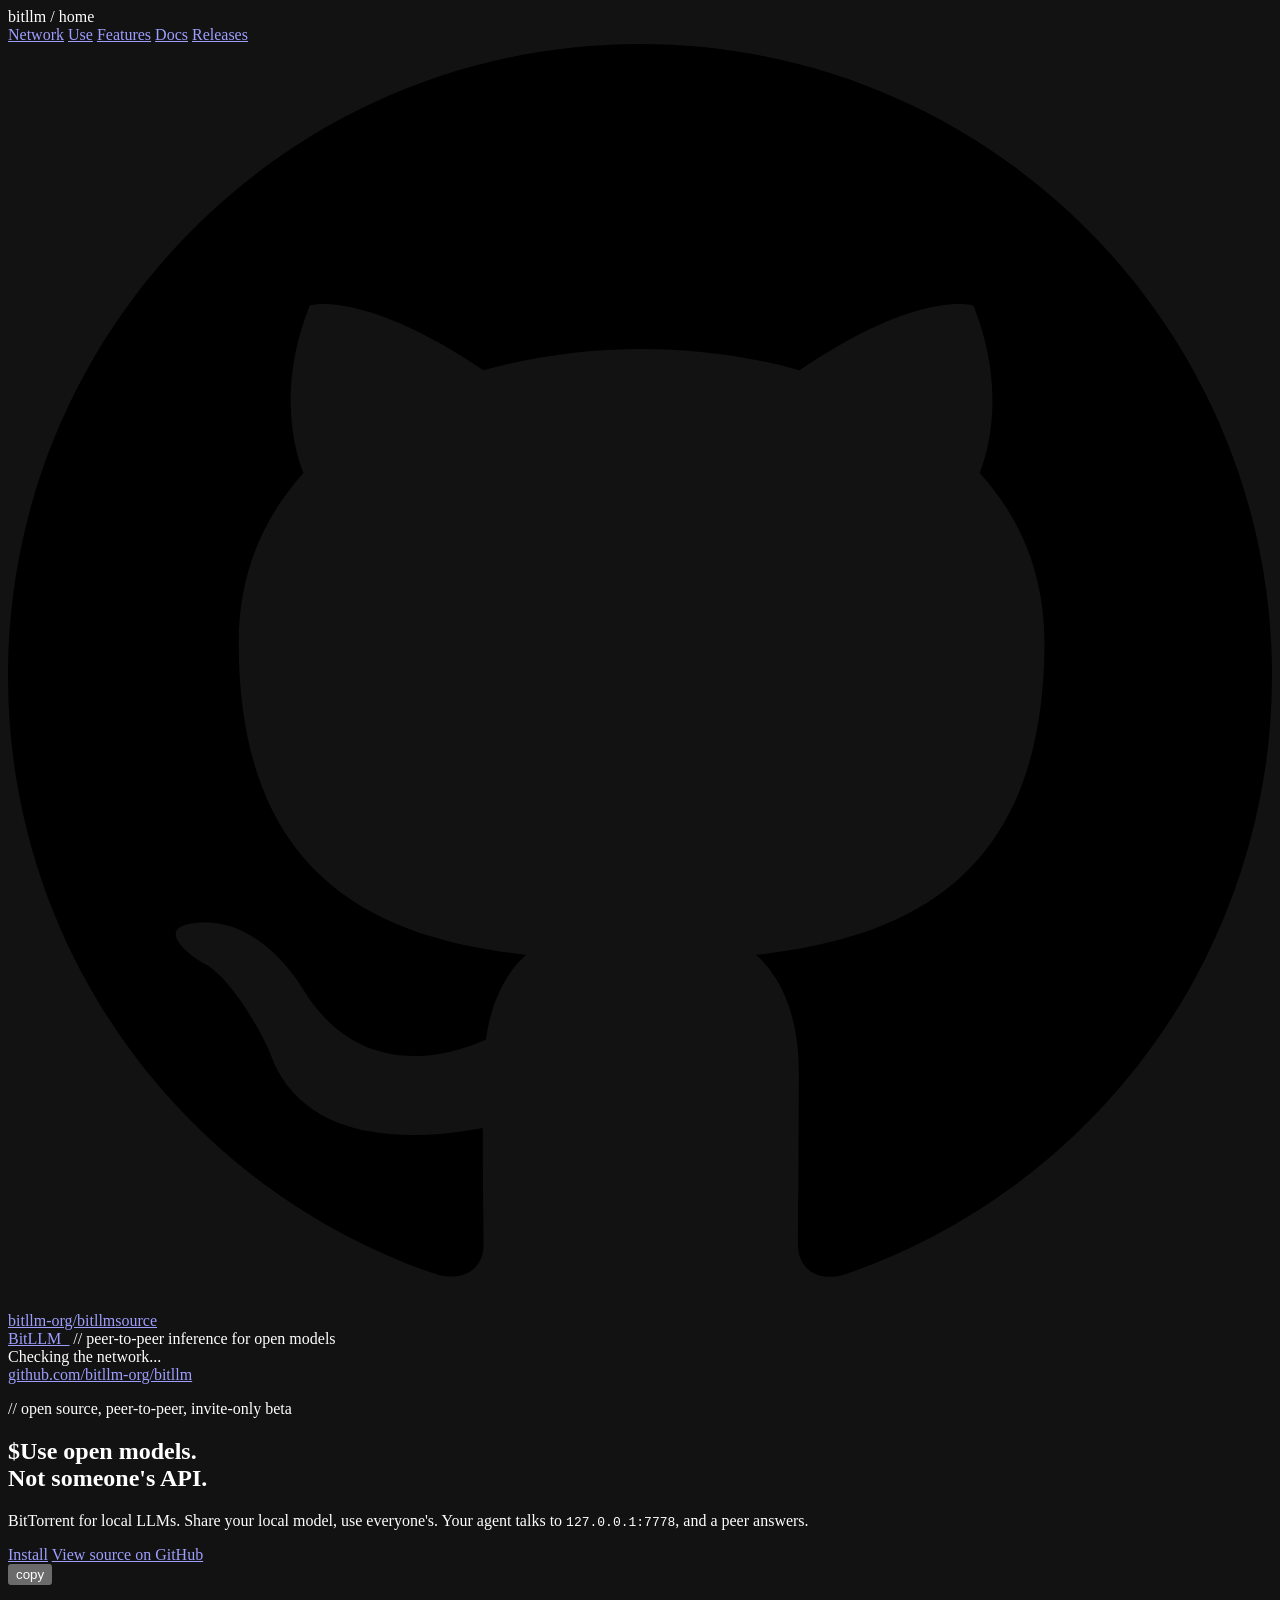
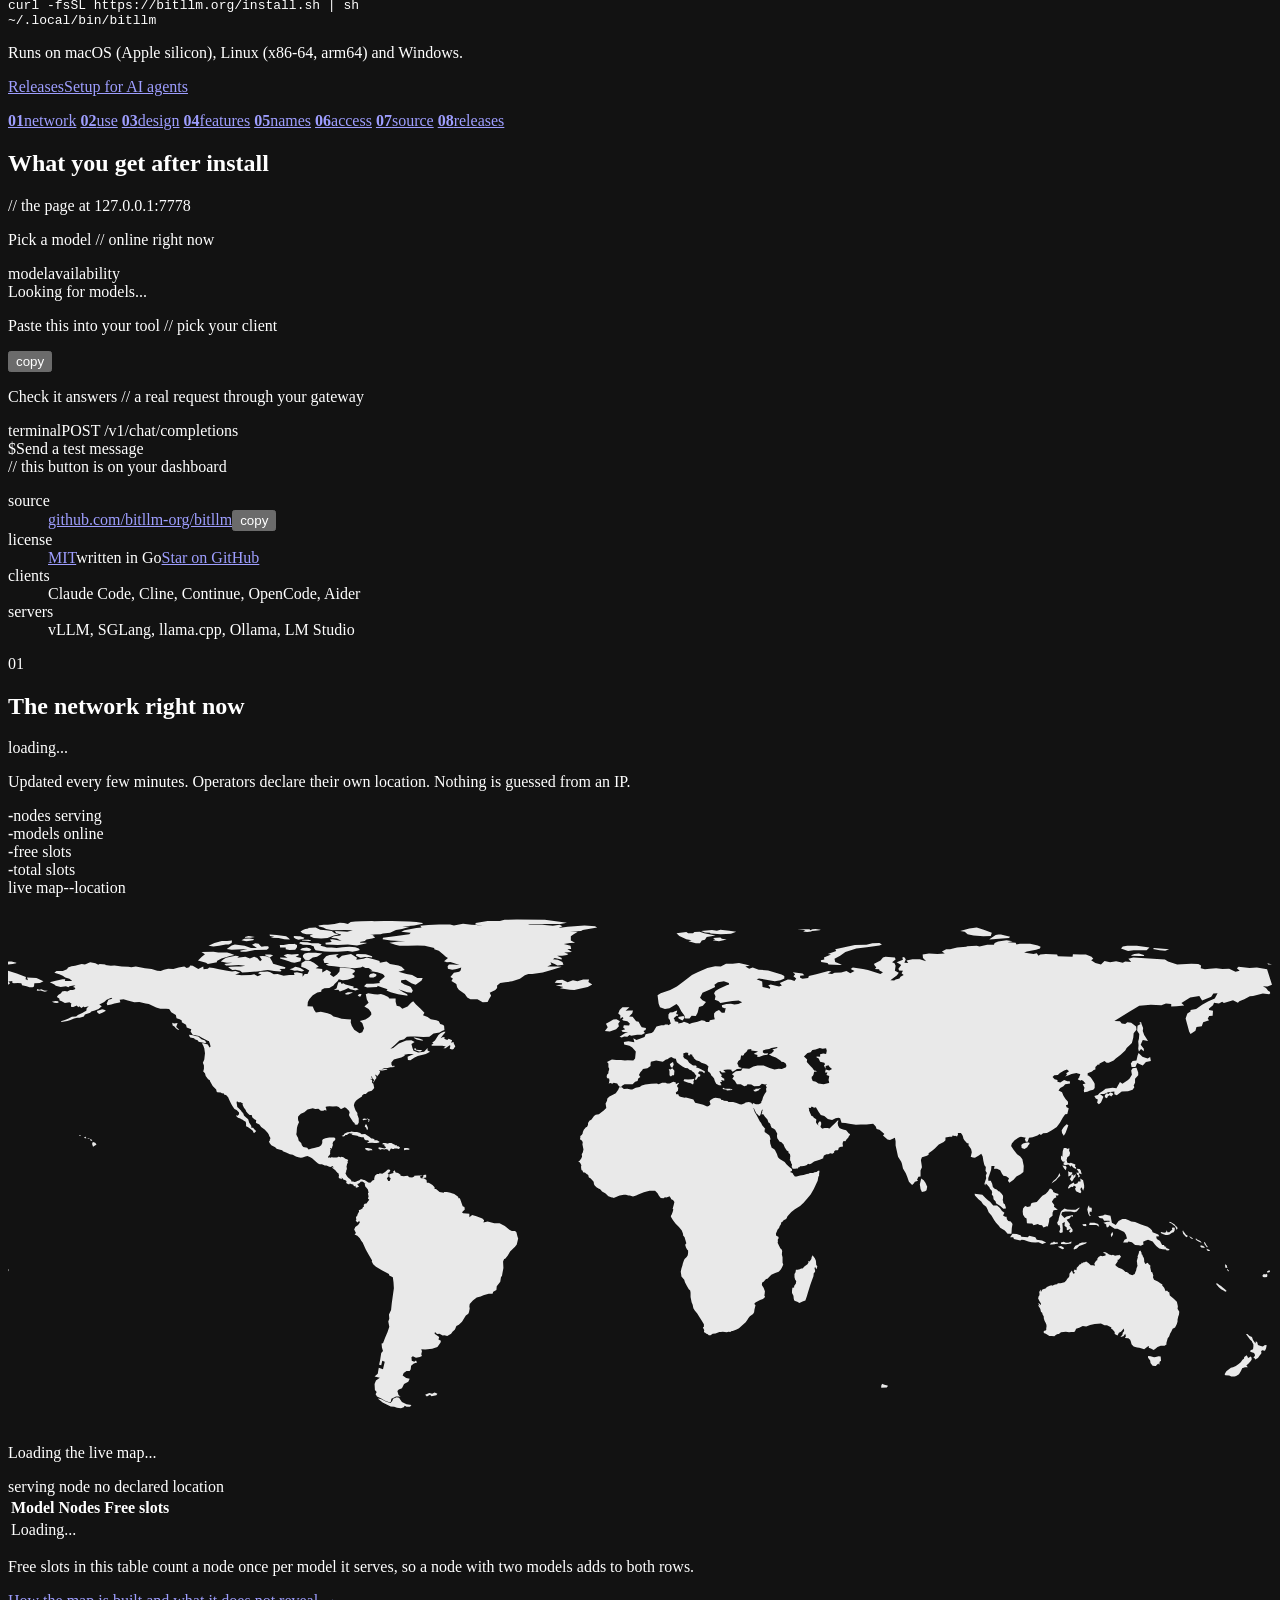
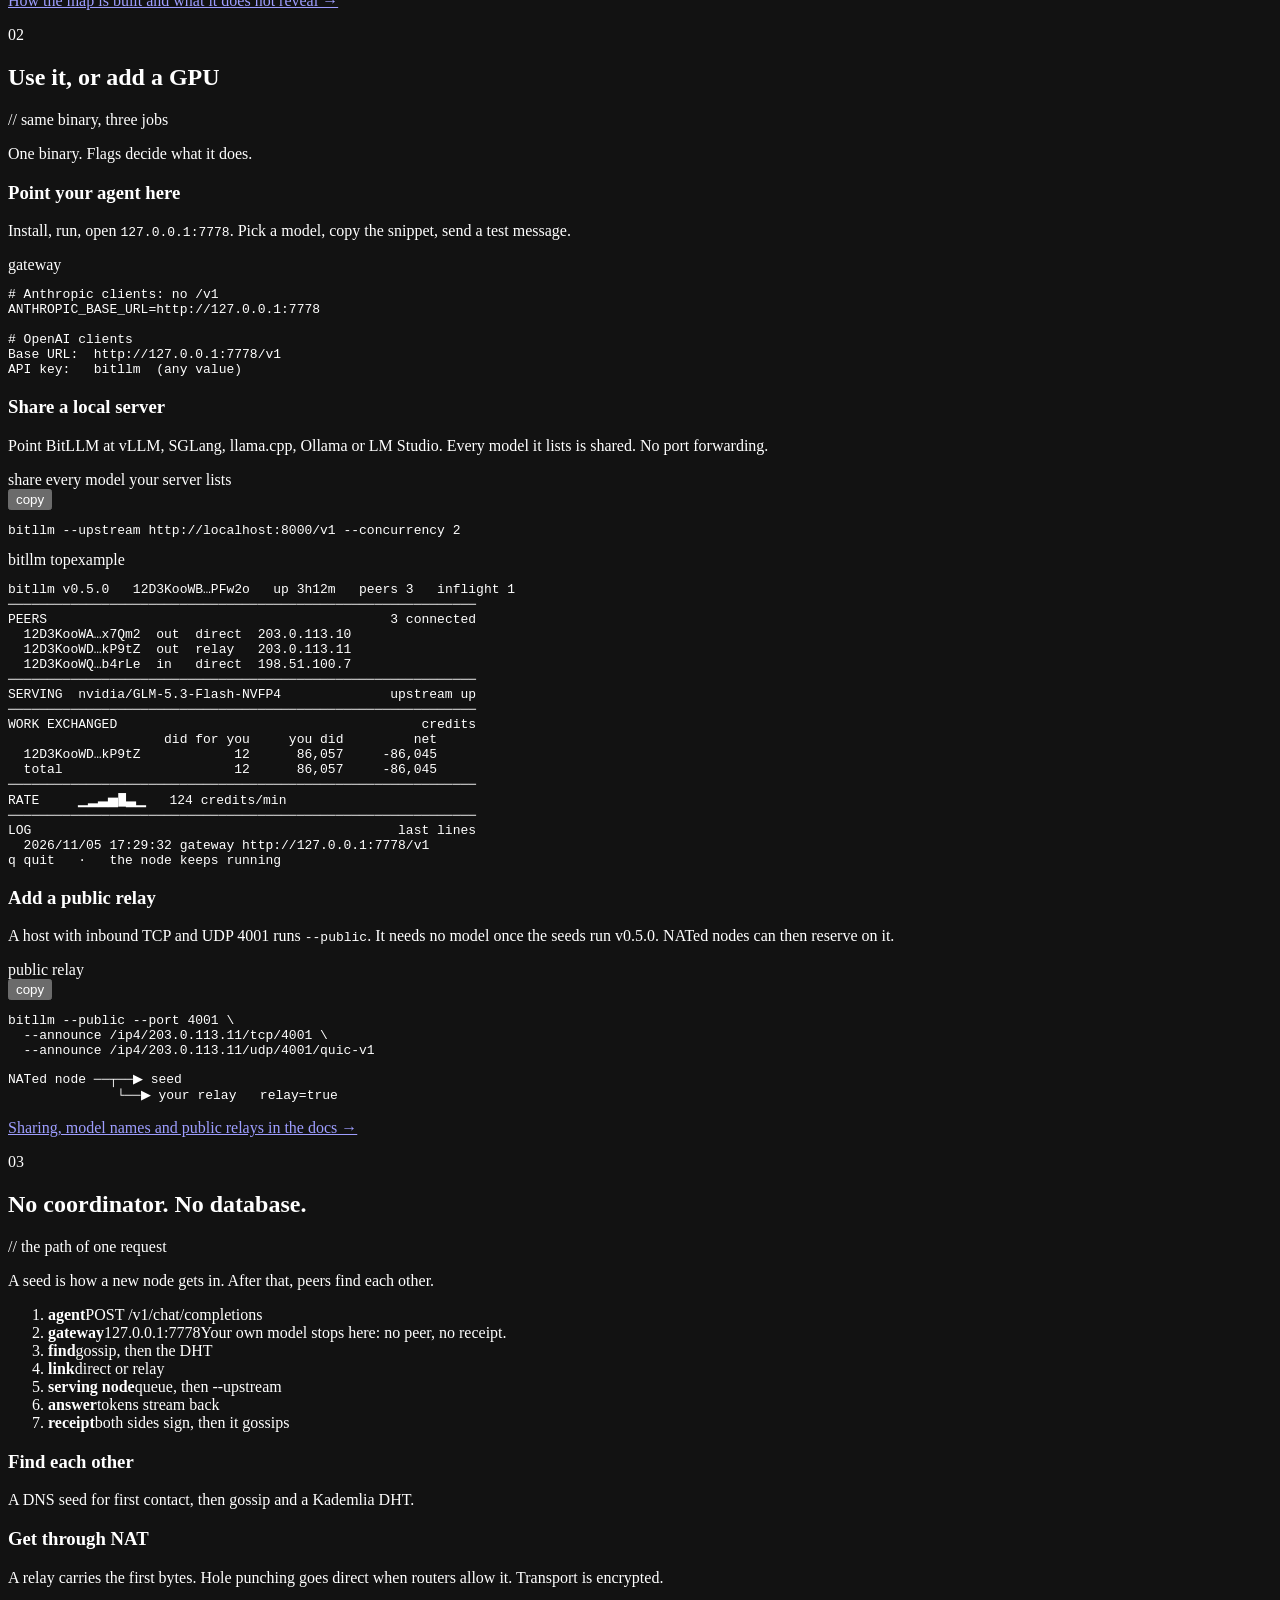
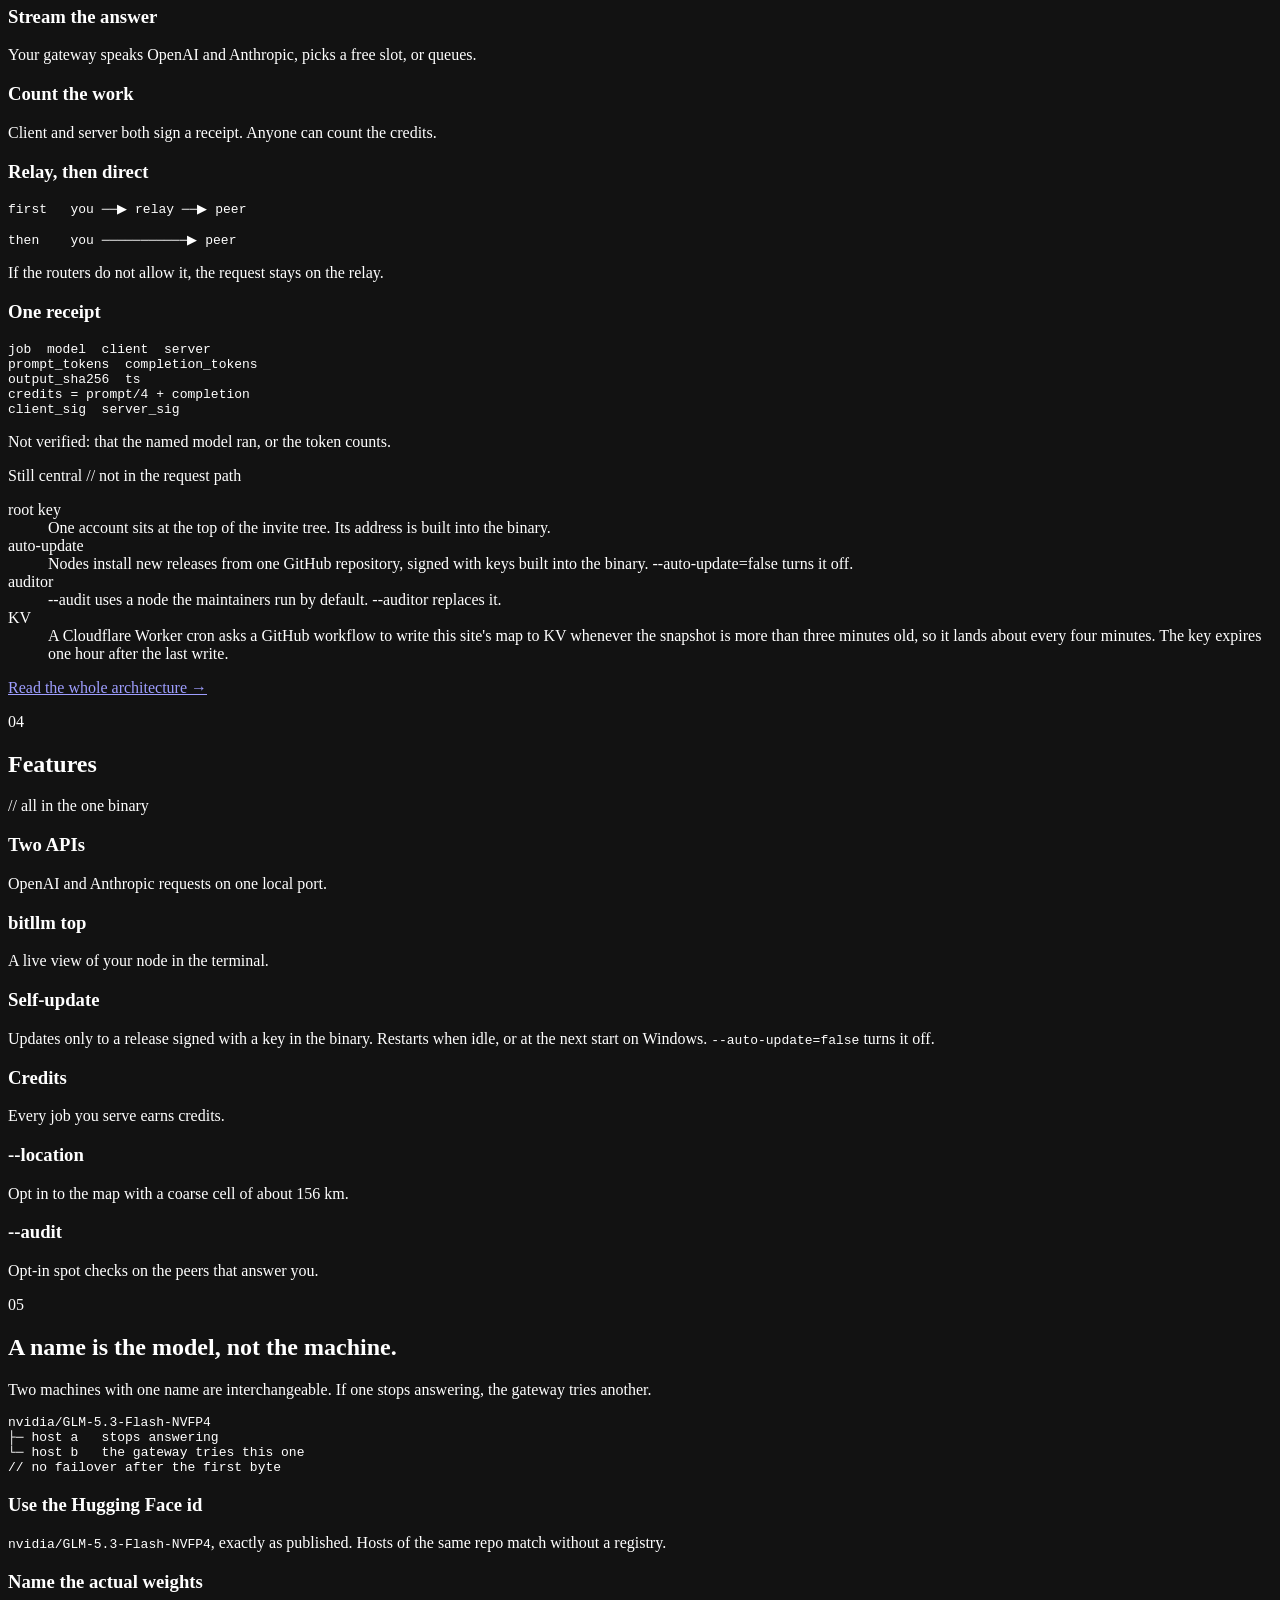
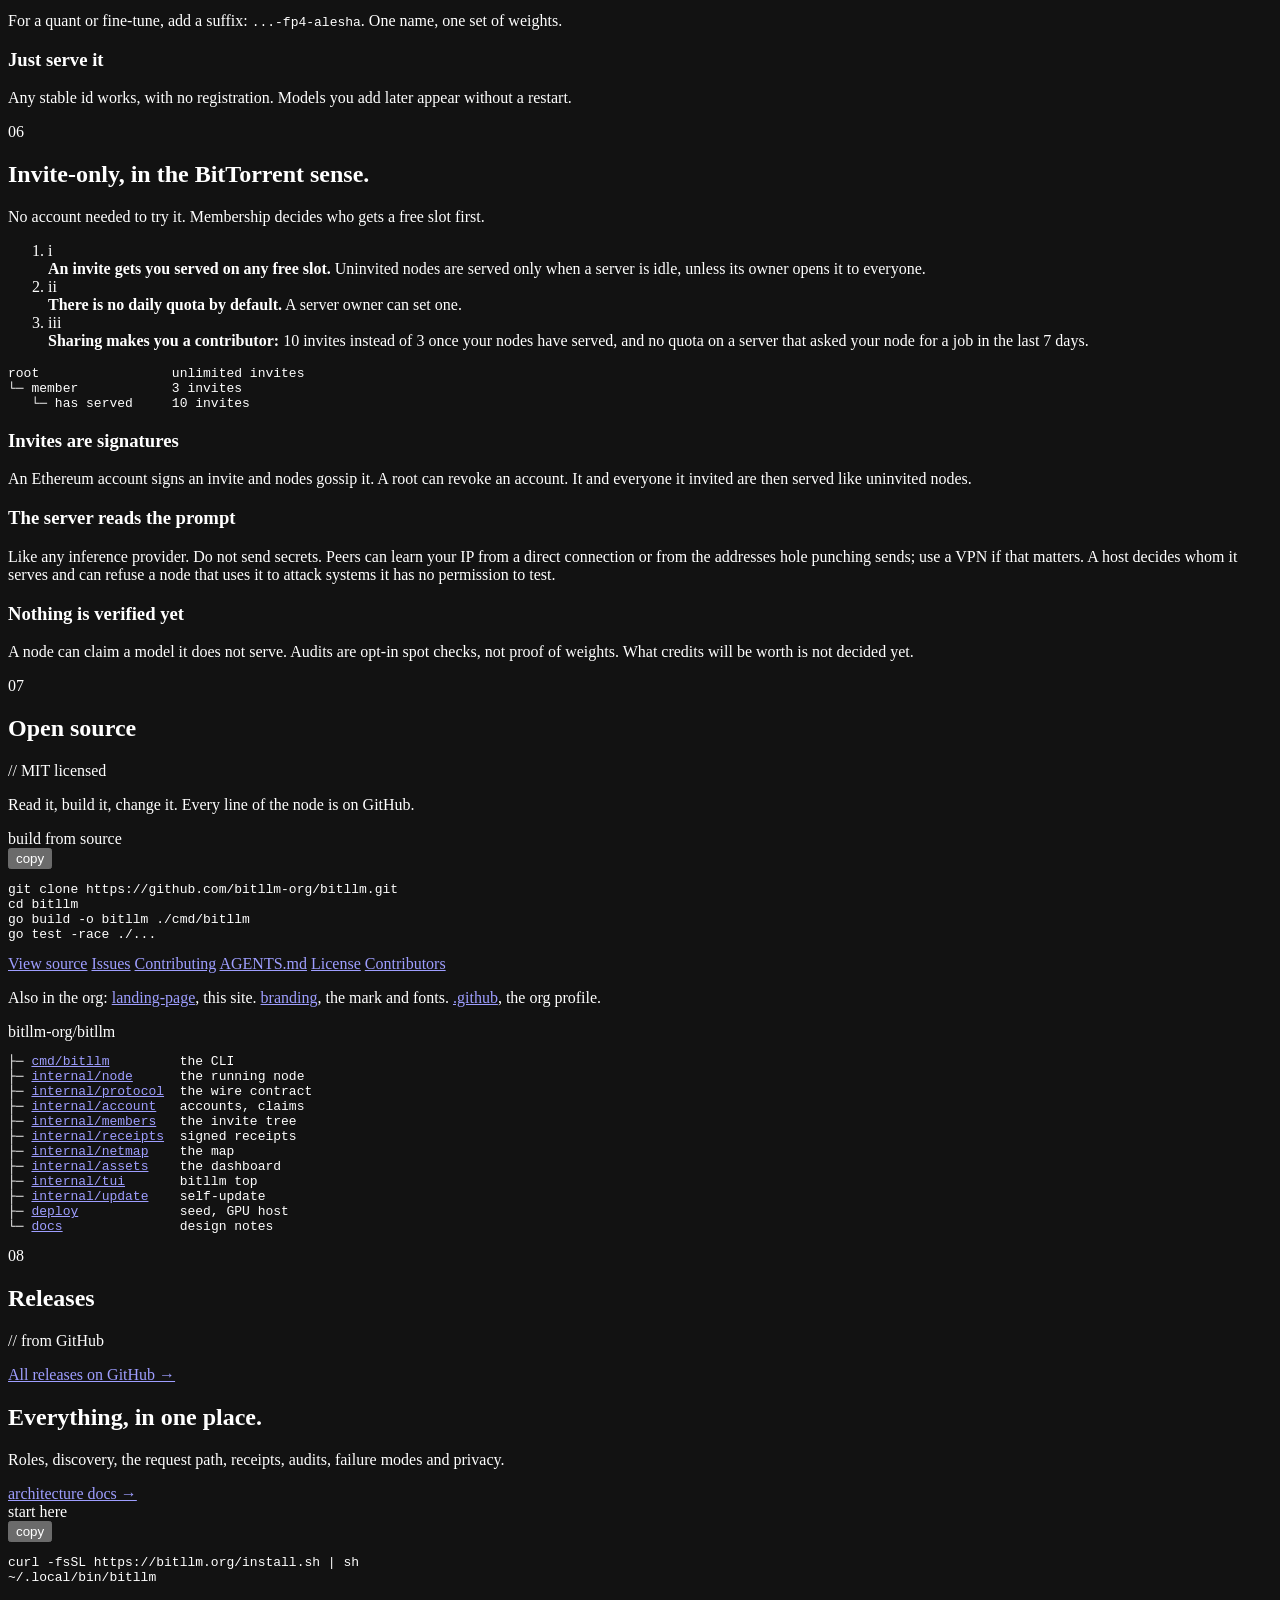
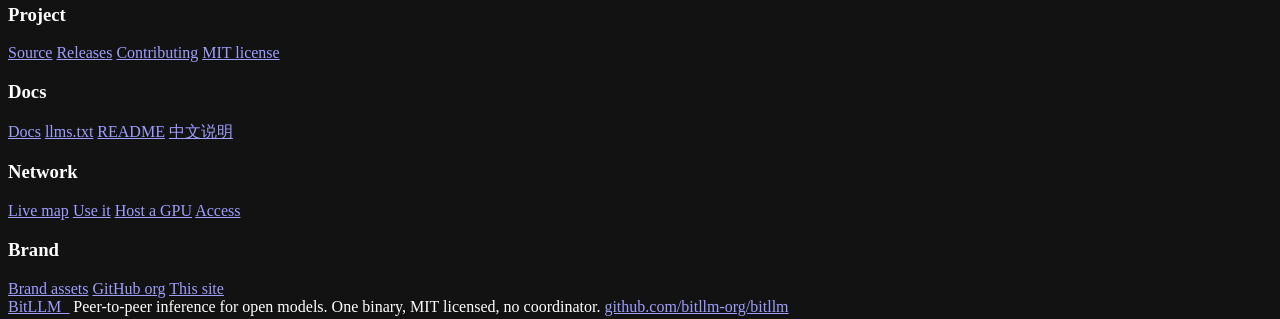
==== commit db7d82a1: "Keep KV writes below 50% daily alert threshold" ====
--- a/public/index.html
+++ b/public/index.html
@@ -317,7 +317,7 @@
         <dt>auditor</dt>
         <dd><span>--audit uses a node the maintainers run by default. --auditor replaces it.</span></dd>
         <dt>KV</dt>
-        <dd><span>A Cloudflare Worker cron asks a GitHub workflow to write this site's map to KV whenever the snapshot is more than three minutes old, so it lands about every three minutes. The key expires one hour after the last write.</span></dd>
+        <dd><span>A Cloudflare Worker cron asks a GitHub workflow to write this site's map to KV whenever the snapshot is more than three minutes old, so it lands about every four minutes. The key expires one hour after the last write.</span></dd>
       </dl>
       <p class="more"><a href="/docs/">Read the whole architecture →</a></p>
     </section>
